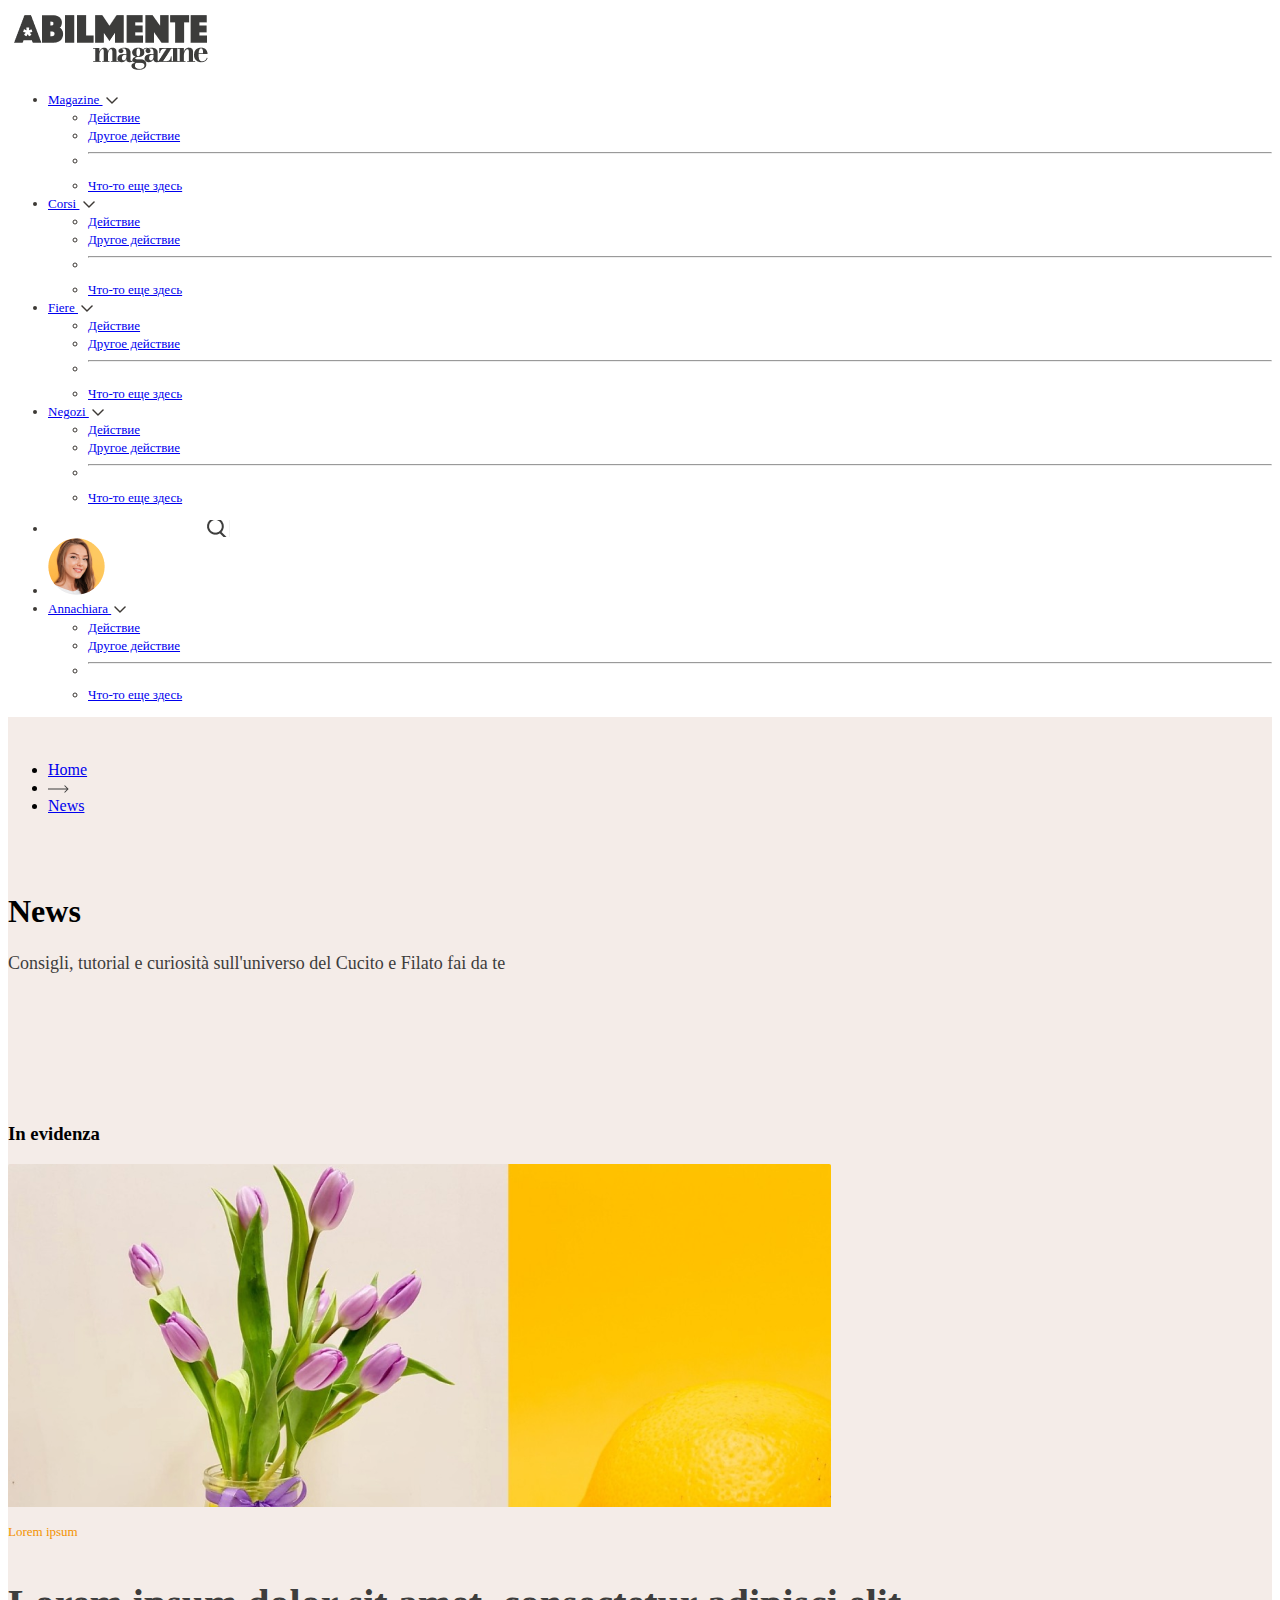
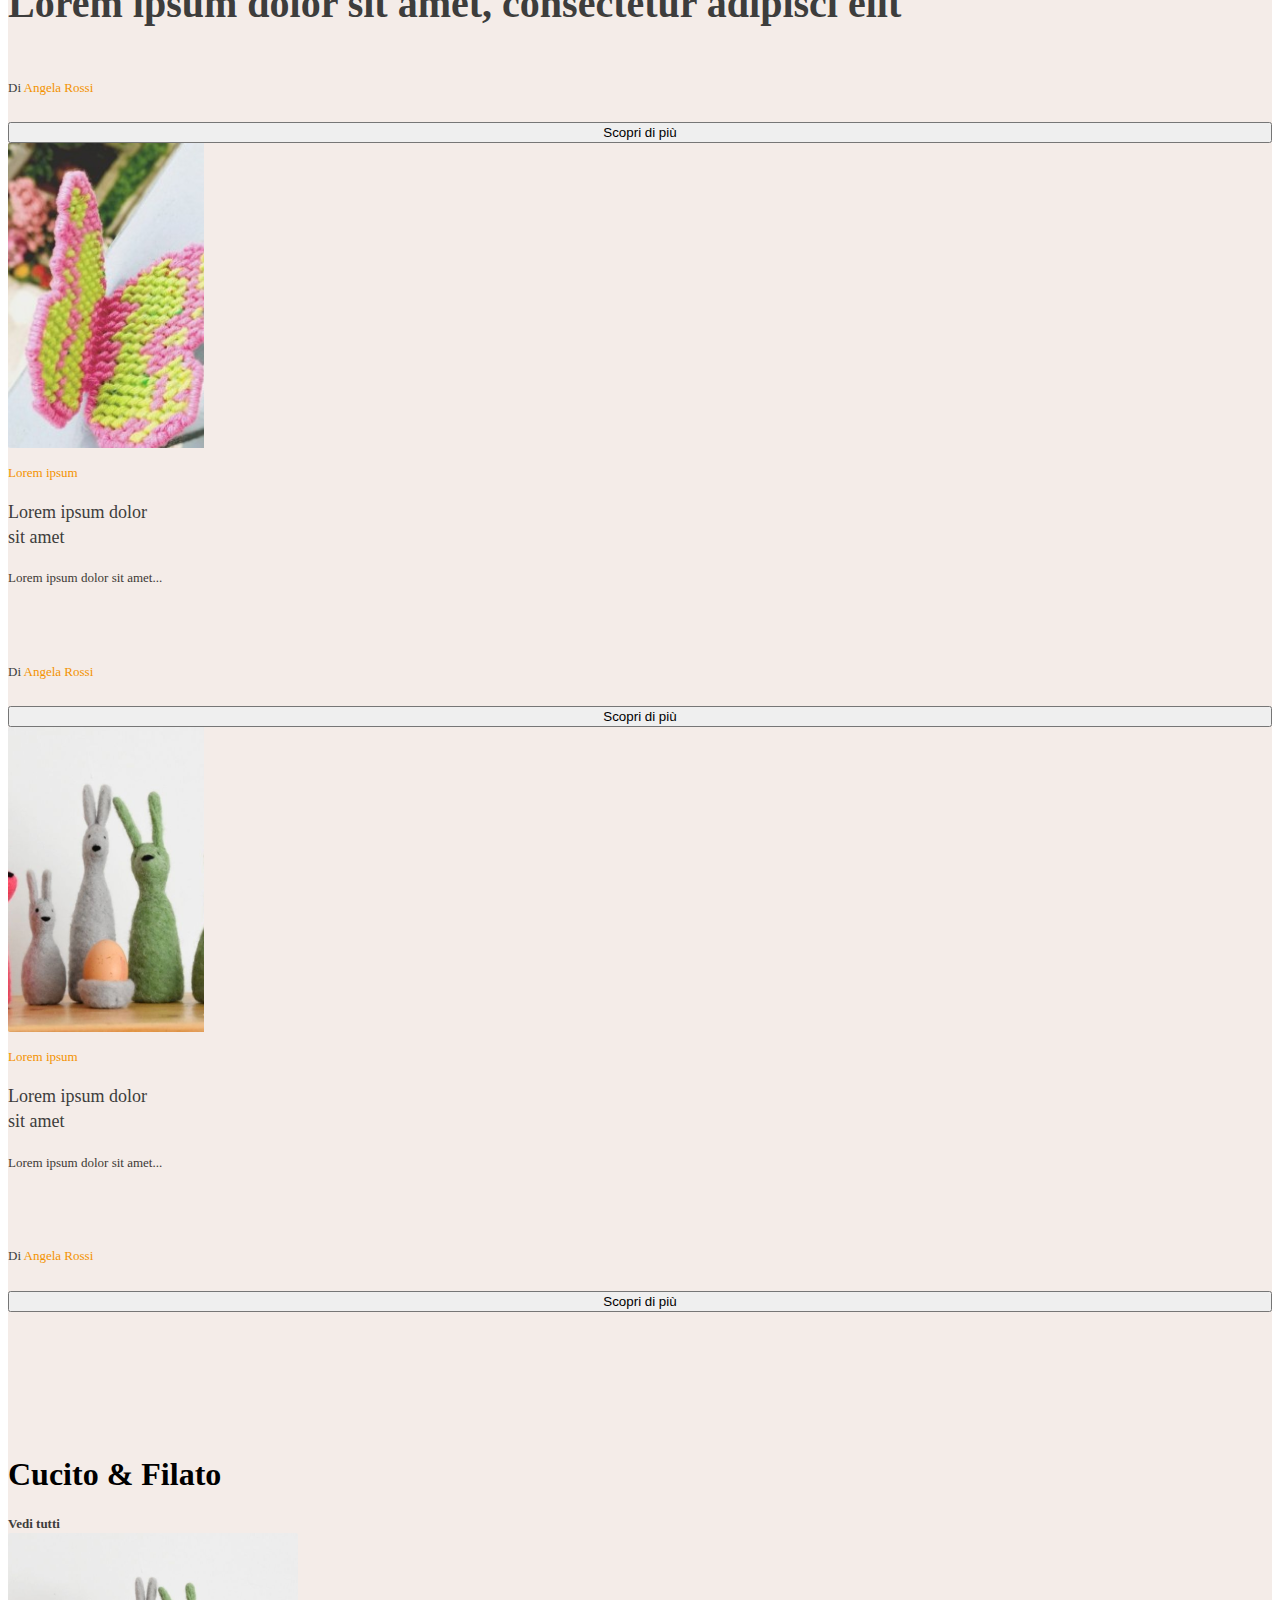
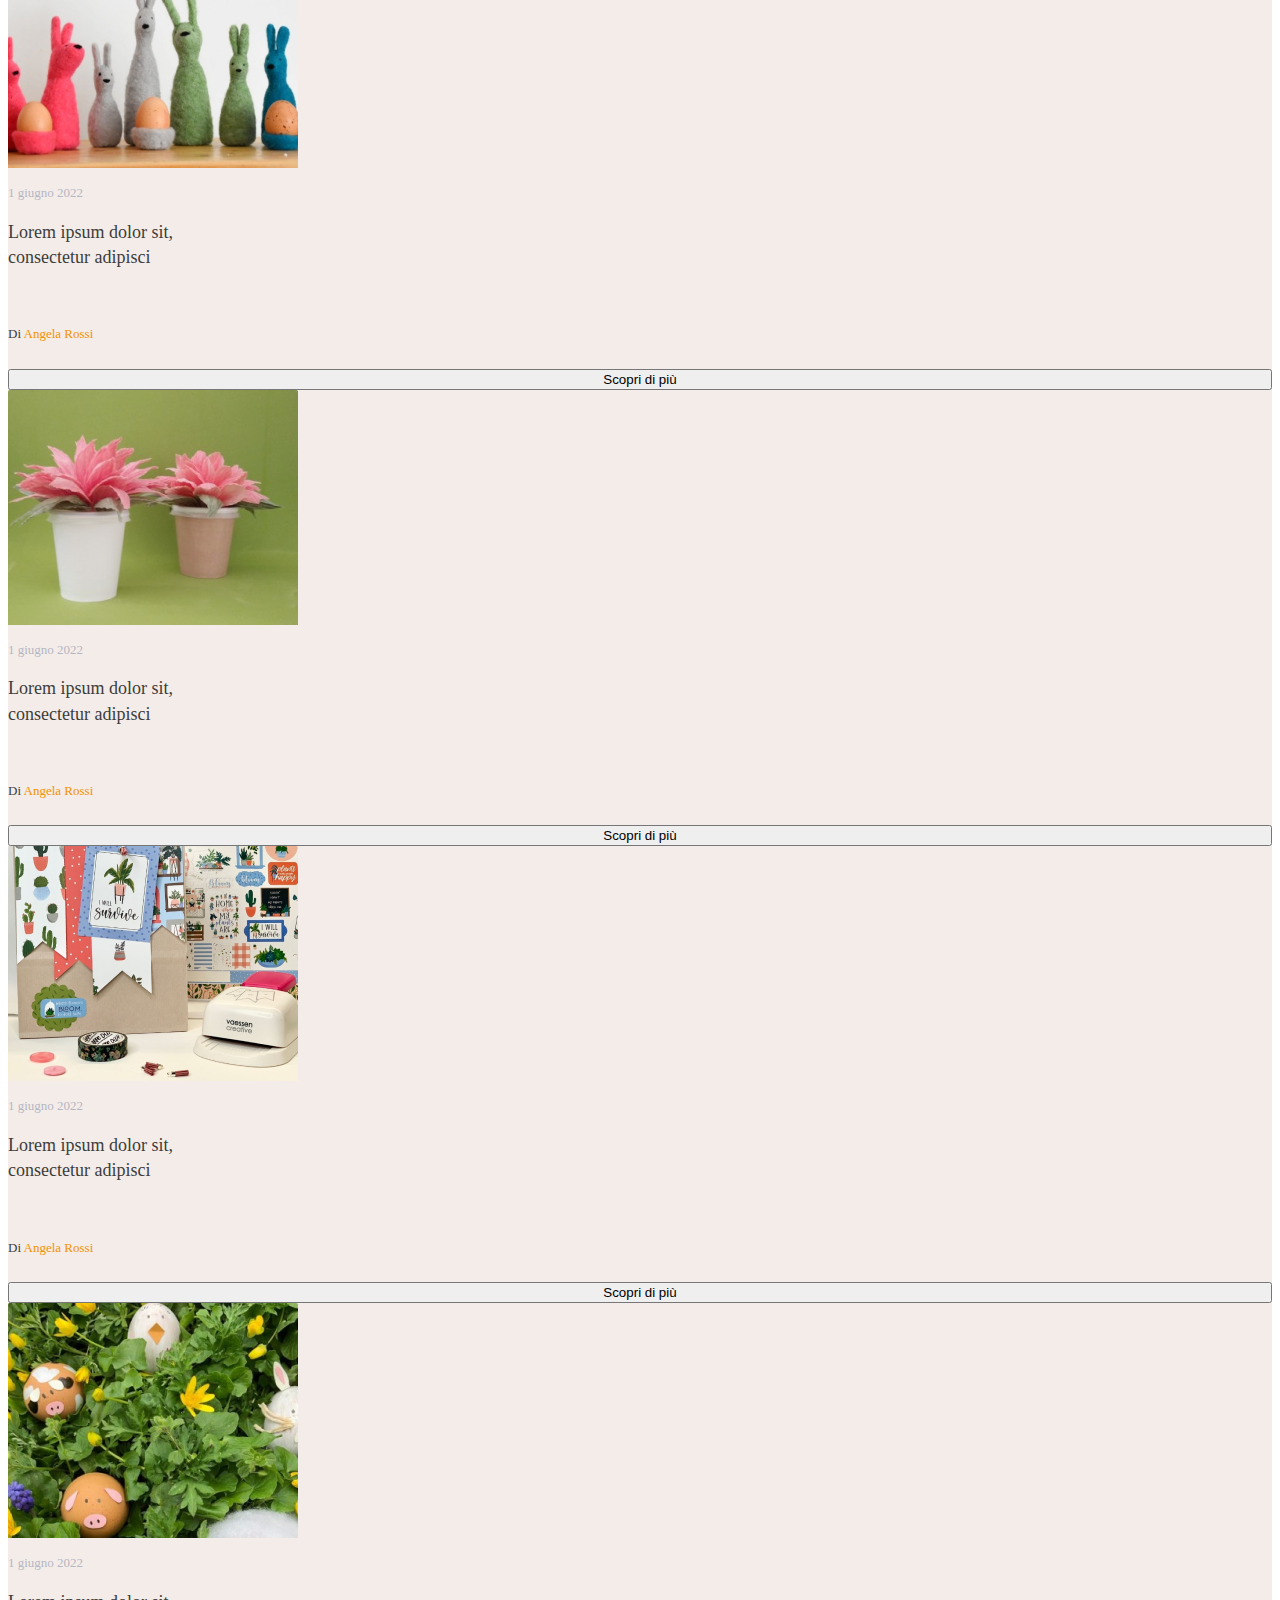
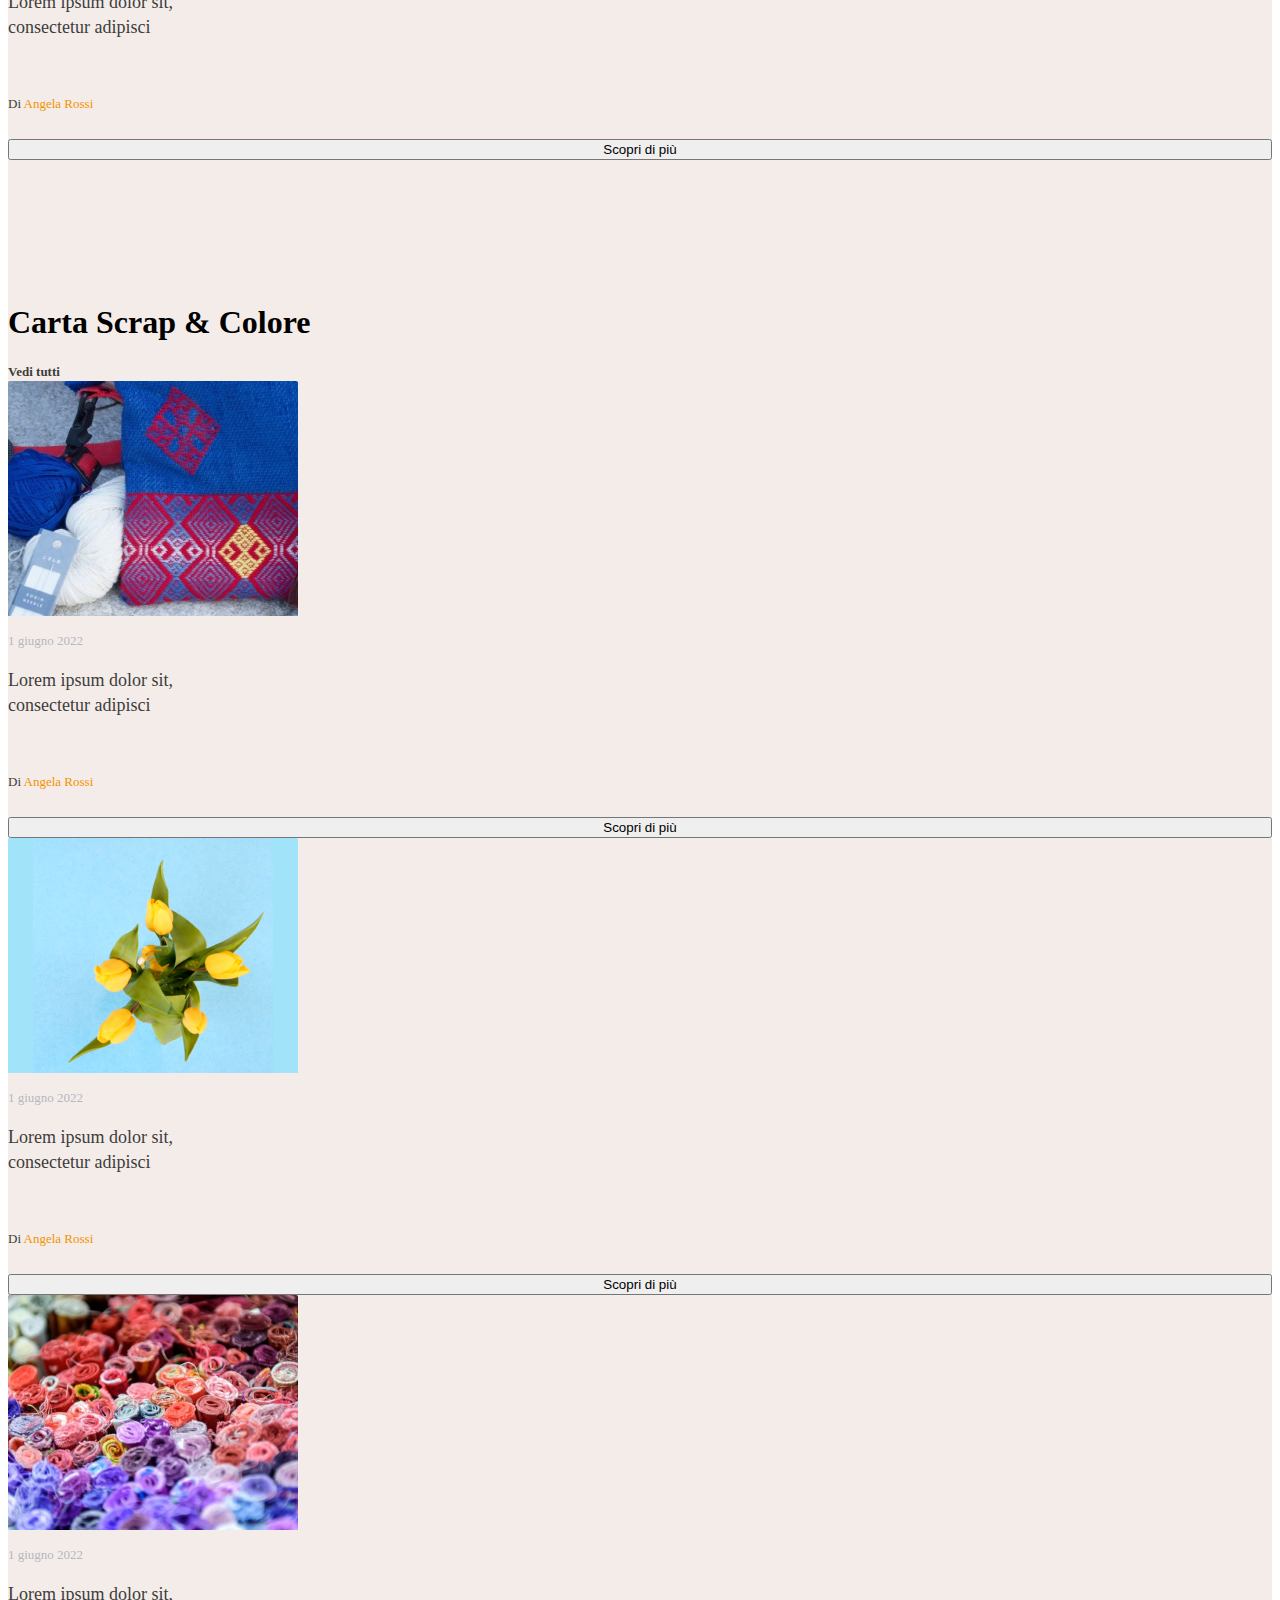
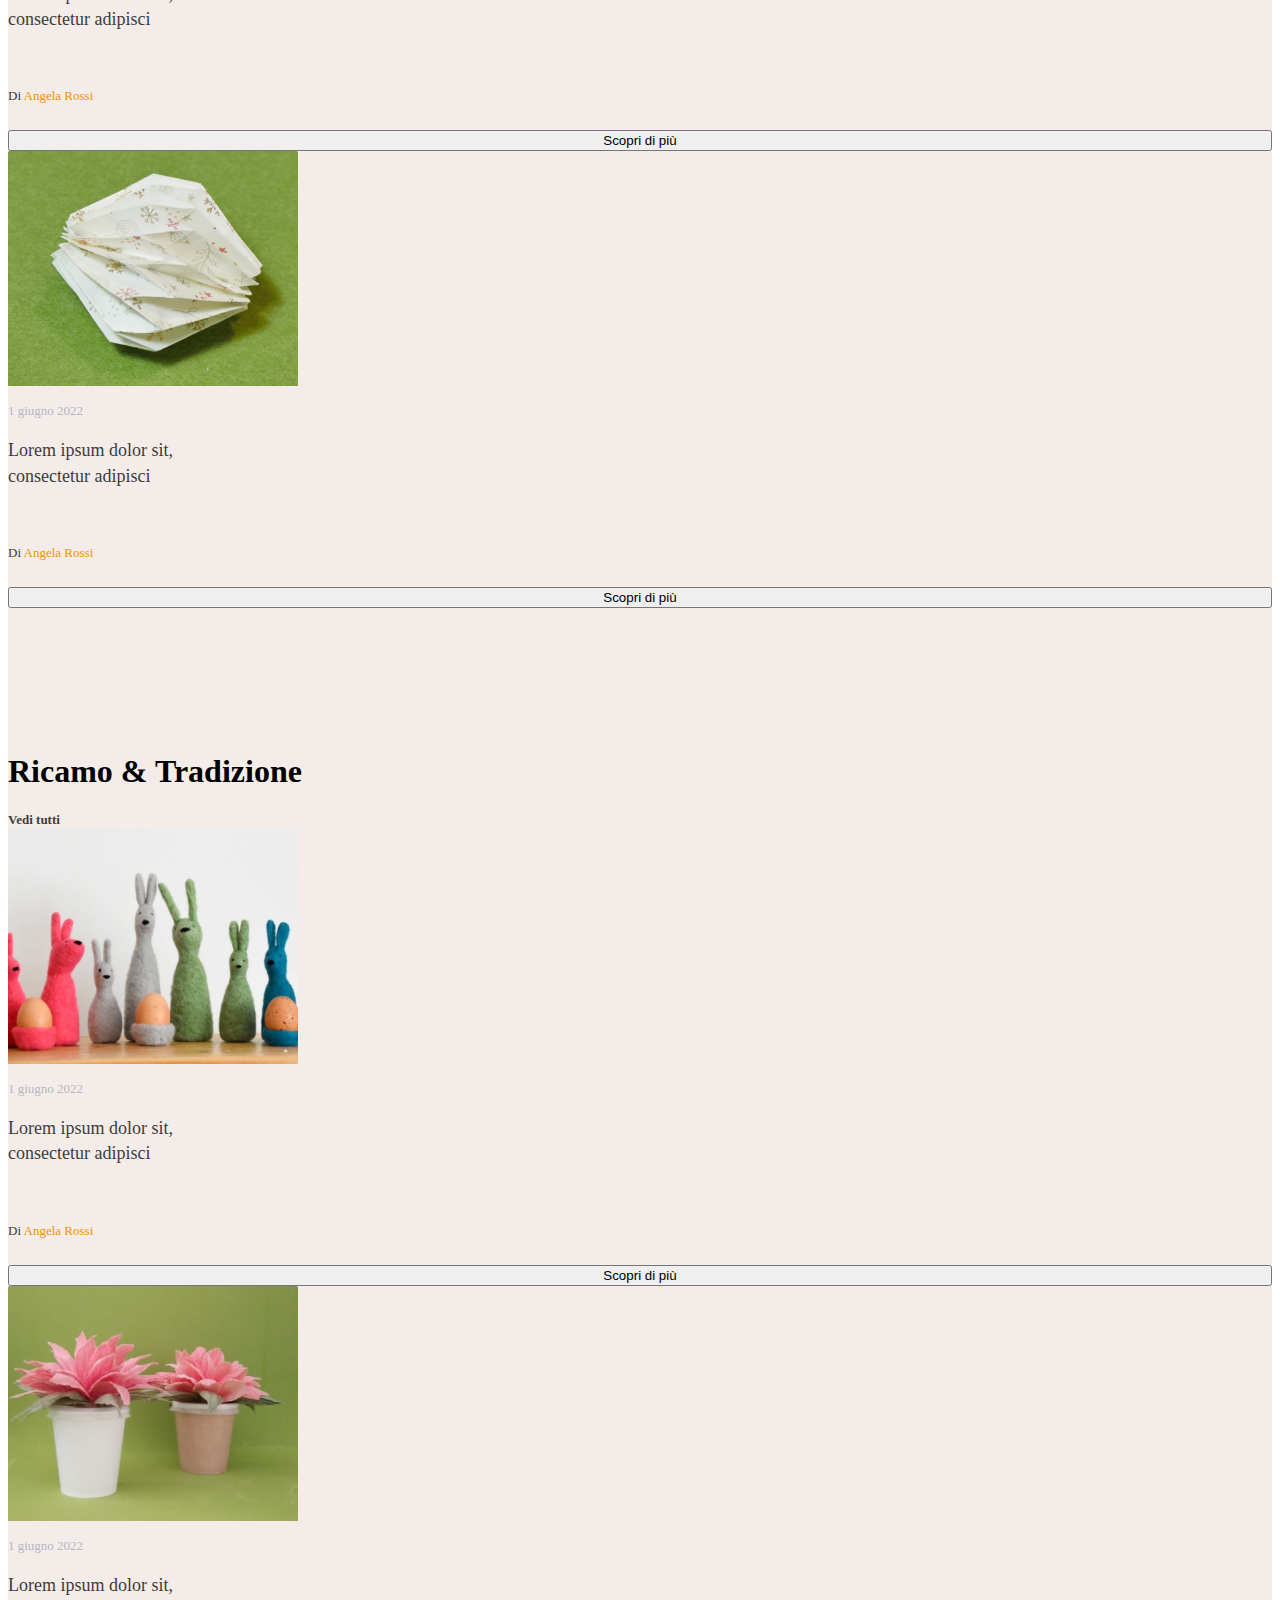
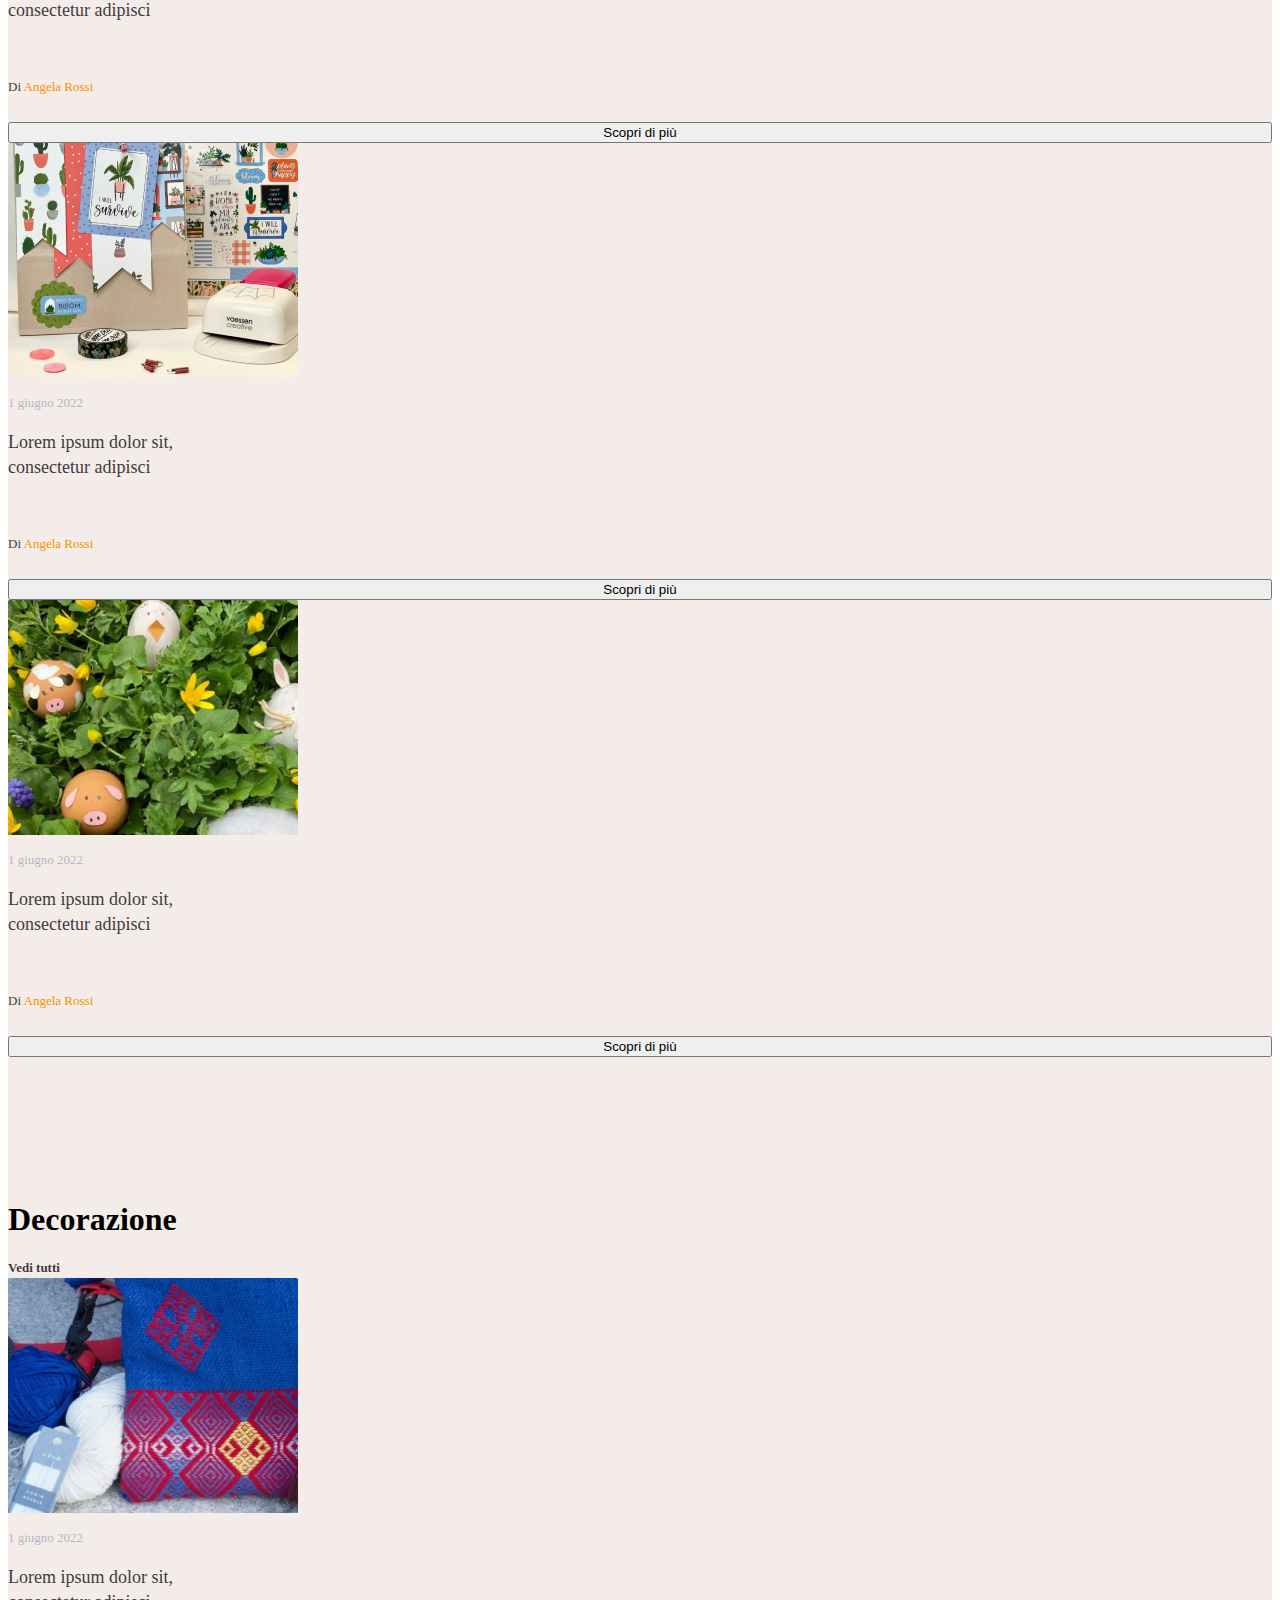
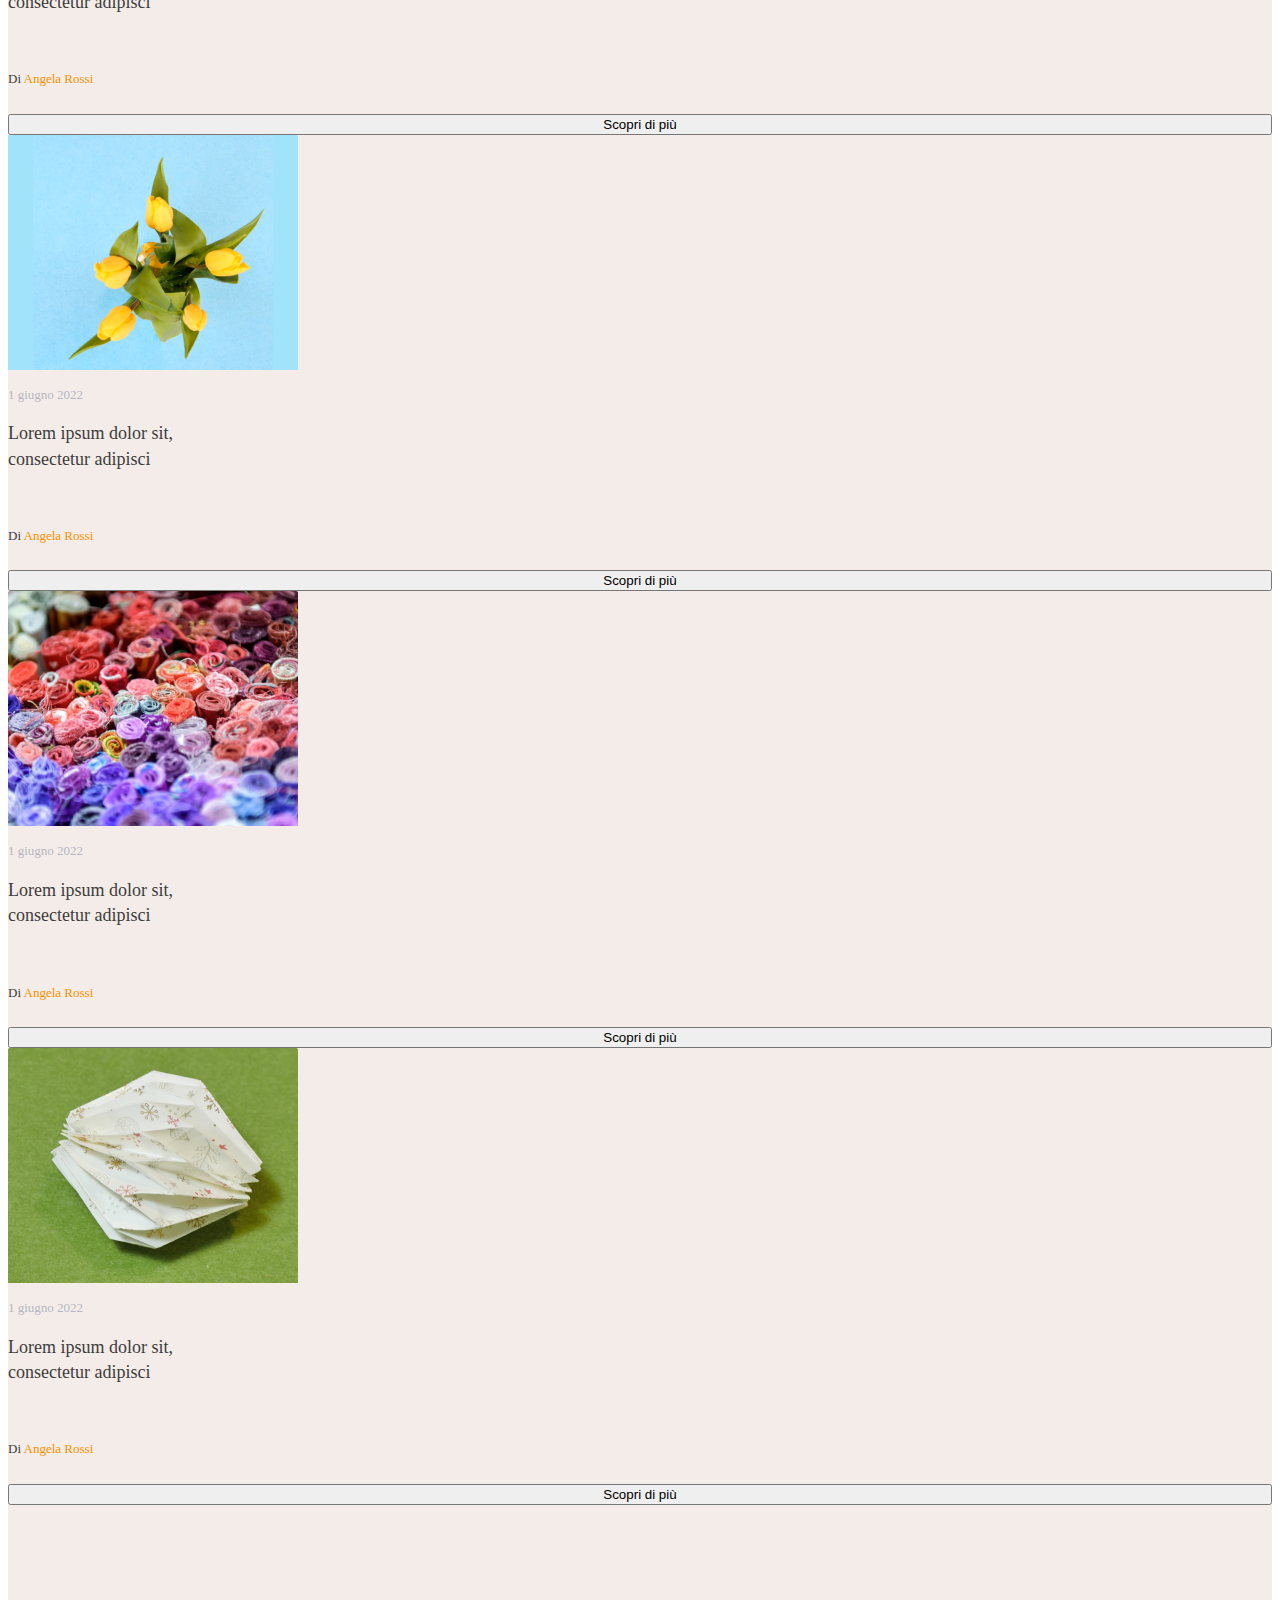
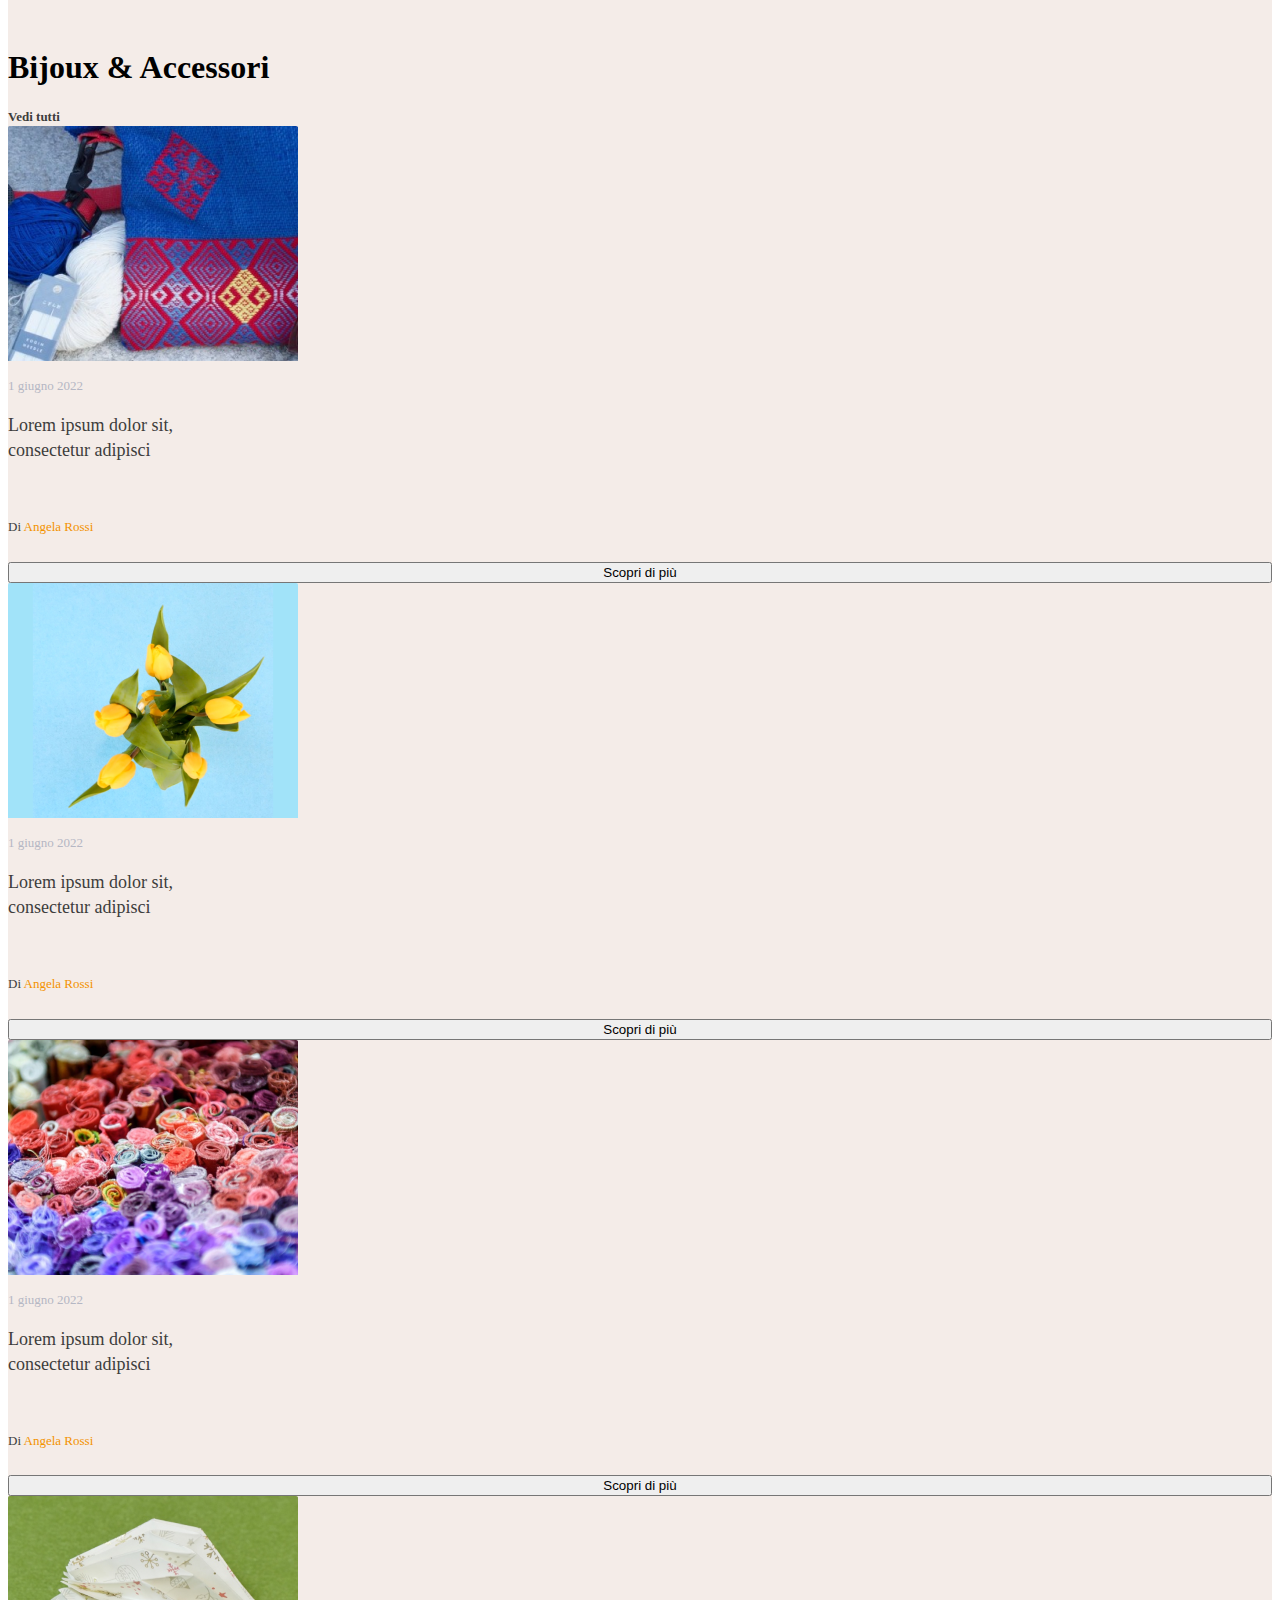
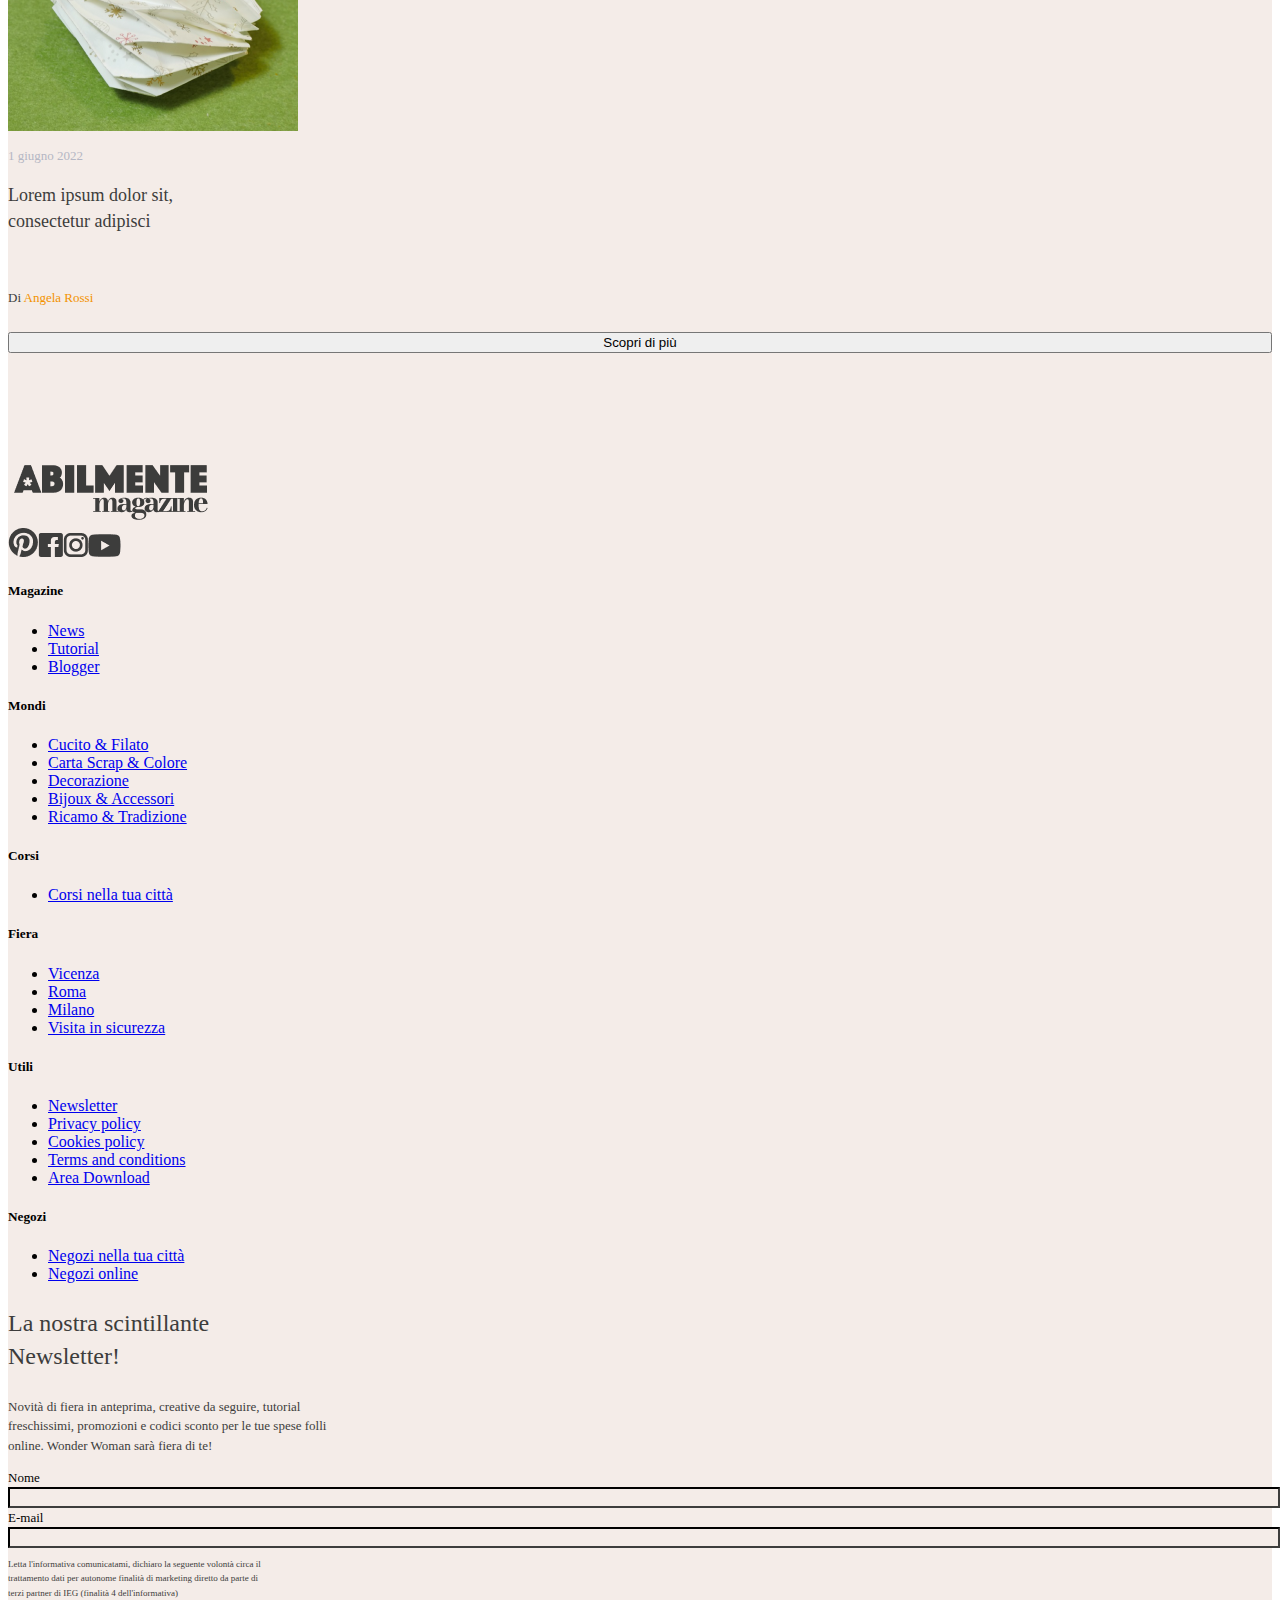
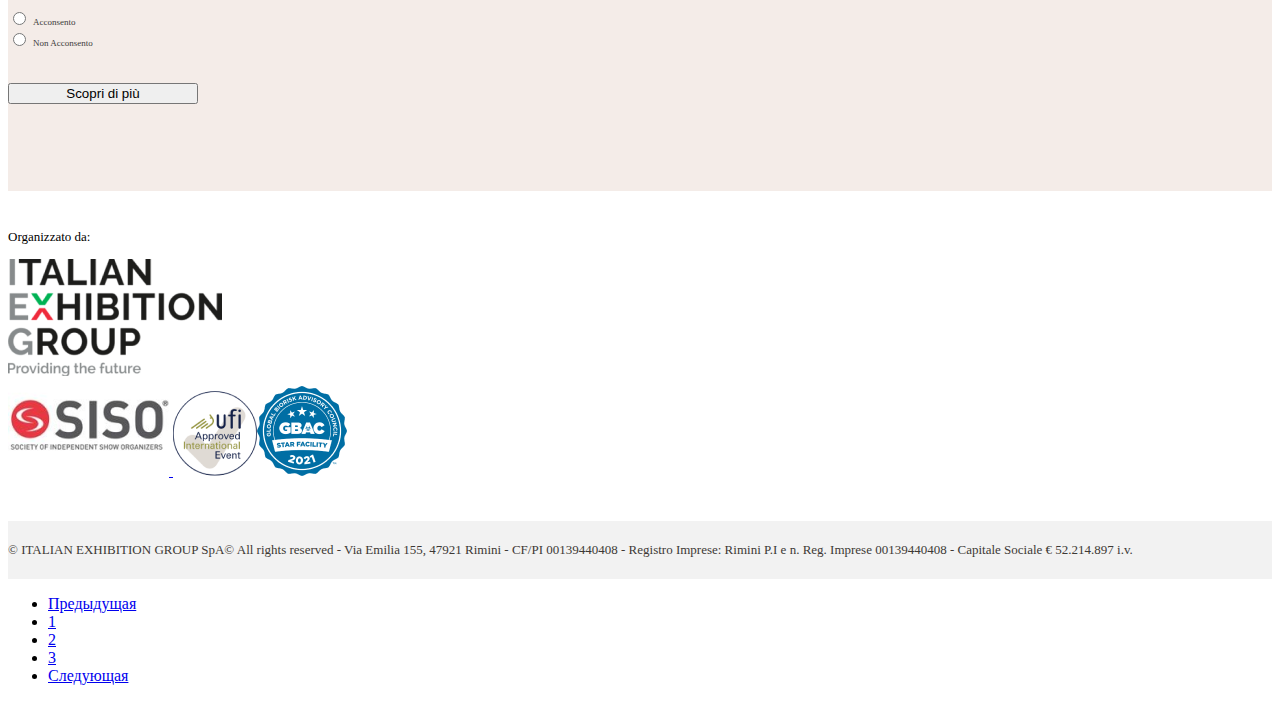
==== index1.html @ 1d67a4da "first commit" ====
<!DOCTYPE html>
<html lang="en">
  <head>
    <meta charset="UTF-8" />
    <meta http-equiv="X-UA-Compatible" content="IE=edge" />
    <meta name="viewport" content="width=device-width, initial-scale=1.0" />
    <title>abilmente-magazine</title>
    <link
      href="https://cdn.jsdelivr.net/npm/bootstrap@5.2.2/dist/css/bootstrap.min.css"
      rel="stylesheet"
      integrity="sha384-Zenh87qX5JnK2Jl0vWa8Ck2rdkQ2Bzep5IDxbcnCeuOxjzrPF/et3URy9Bv1WTRi"
      crossorigin="anonymous"
    />

    <link rel="stylesheet" href="./css/style.css" />
  </head>
  <body>
    <header>
      <section class="container-fluid">
        <div class="row align-items-center">
          <div class="col-md-4 text-center">
            <a class="navbar-brand" href="#">
              <img src="./img/abilmente-magazine 1.png" alt="" />
            </a>
          </div>
          <div class="col-md-4">
            <ul class="navbar-nav me-auto mb-2 mb-lg-0 menu_header">
              <li class="nav-item dropdown">
                <a
                  class="nav-link dropdown-toggle"
                  href="#"
                  id="navbarDropdown"
                  role="button"
                  data-bs-toggle="dropdown"
                  aria-expanded="false"
                >
                  Magazine
                </a>
                <ul class="dropdown-menu" aria-labelledby="navbarDropdown">
                  <li><a class="dropdown-item" href="#">Действие</a></li>
                  <li><a class="dropdown-item" href="#">Другое действие</a></li>
                  <li><hr class="dropdown-divider" /></li>
                  <li>
                    <a class="dropdown-item" href="#">Что-то еще здесь</a>
                  </li>
                </ul>
              </li>
              <li class="nav-item dropdown">
                <a
                  class="nav-link dropdown-toggle"
                  href="#"
                  id="navbarDropdown"
                  role="button"
                  data-bs-toggle="dropdown"
                  aria-expanded="false"
                >
                  Corsi
                </a>
                <ul class="dropdown-menu" aria-labelledby="navbarDropdown">
                  <li><a class="dropdown-item" href="#">Действие</a></li>
                  <li><a class="dropdown-item" href="#">Другое действие</a></li>
                  <li><hr class="dropdown-divider" /></li>
                  <li>
                    <a class="dropdown-item" href="#">Что-то еще здесь</a>
                  </li>
                </ul>
              </li>
              <li class="nav-item dropdown">
                <a
                  class="nav-link dropdown-toggle"
                  href="#"
                  id="navbarDropdown"
                  role="button"
                  data-bs-toggle="dropdown"
                  aria-expanded="false"
                >
                  Fiere
                </a>
                <ul class="dropdown-menu" aria-labelledby="navbarDropdown">
                  <li><a class="dropdown-item" href="#">Действие</a></li>
                  <li><a class="dropdown-item" href="#">Другое действие</a></li>
                  <li><hr class="dropdown-divider" /></li>
                  <li>
                    <a class="dropdown-item" href="#">Что-то еще здесь</a>
                  </li>
                </ul>
              </li>
              <li class="nav-item dropdown">
                <a
                  class="nav-link dropdown-toggle"
                  href="#"
                  id="navbarDropdown"
                  role="button"
                  data-bs-toggle="dropdown"
                  aria-expanded="false"
                >
                  Negozi
                </a>
                <ul class="dropdown-menu" aria-labelledby="navbarDropdown">
                  <li><a class="dropdown-item" href="#">Действие</a></li>
                  <li><a class="dropdown-item" href="#">Другое действие</a></li>
                  <li><hr class="dropdown-divider" /></li>
                  <li>
                    <a class="dropdown-item" href="#">Что-то еще здесь</a>
                  </li>
                </ul>
              </li>
            </ul>
          </div>
          <div class="col-md-4">
            <ul class="navbar-nav me-auto mb-2 mb-lg-0 menu_header">
              <li class="nav-item dropdown">
                <form class="col-12 col-lg-auto mb-3 mb-lg-0 me-lg-3">
                  <input
                    type="search"
                    class="form-control inputi"
                    aria-label="Search"
                  />
                </form>
              </li>

              <li class="nav-item dropdown">
                <a href="#">
                  <img
                    src="./img/close-up-portrait-pretty-smiling-girl_171337-11418 1.png"
                    alt=""
                  />
                </a>
              </li>
              <li class="nav-item dropdown">
                <a
                  class="nav-link dropdown-toggle"
                  href="#"
                  id="navbarDropdown"
                  role="button"
                  data-bs-toggle="dropdown"
                  aria-expanded="false"
                >
                  Annachiara
                </a>
                <ul class="dropdown-menu" aria-labelledby="navbarDropdown">
                  <li><a class="dropdown-item" href="#">Действие</a></li>
                  <li><a class="dropdown-item" href="#">Другое действие</a></li>
                  <li><hr class="dropdown-divider" /></li>
                  <li>
                    <a class="dropdown-item" href="#">Что-то еще здесь</a>
                  </li>
                </ul>
              </li>
            </ul>
          </div>
        </div>
      </section>
    </header>
    <!--------вторая колонка---------------------------------------------->
    <section style="background: #f4ece8; padding: 28px 0">
      <div class="container">
        <ul class="nav mb-4">
          <li class="nav-item">
            <a class="nav-link active text-dark" aria-current="page" href="#"
              >Home</a
            >
          </li>
          <li class="nav-item">
            <a class="nav-link" href="#">
              <img src="./img/Arrow 1.png" alt="" />
            </a>
          </li>
          <li class="nav-item">
            <a class="nav-link text-dark" href="#">News</a>
          </li>
        </ul>
        <div class="text-center bg-white" style="padding: 40px 0">
          <h1>News</h1>
          <p
            style="
              font-weight: 500;
              font-size: 18px;
              line-height: 140%;
              color: #3d3d3c;
            "
          >
            Consigli, tutorial e curiosità sull'universo del Cucito e Filato fai
            da te
          </p>
        </div>
      </div>
    </section>
    <!--------3 колонка---------------------------------------------->
    <section
      class="third-party"
      style="
        background-color: rgba(244, 236, 232, 1);
        padding-top: 42px;
        padding-bottom: 81px;
      "
    >
      <div class="container">
        <div>
          <h3>In evidenza</h3>
        </div>
        <div class="border border-dark border-opacity-25"></div>
        <div class="d-flex mt-4 text-center colombo-3">
          <div class="col-7.8 me-4 colombo-3-1">
            <div class="card p-1">
              <img
                src="./img/diy-woman2-2021-09-24-03-38-11-utc.png"
                class="card-img-top"
                alt="..."
              />
              <div class="card-body">
                <p
                  class="card-title"
                  style="
                    font-weight: 500;
                    font-size: 13px;
                    line-height: 130.4%;
                    color: #f39200;
                  "
                >
                  Lorem ipsum
                </p>
                <p
                  class="card-text"
                  style="
                    font-weight: 700;
                    font-size: 40px;
                    line-height: 114.3%;
                    color: #3d3d3c;
                  "
                >
                  Lorem ipsum dolor sit amet, consectetur adipisci elit
                </p>
                <p
                  class="card-text"
                  style="
                    margin-top: 51px;
                    margin-bottom: 25px;
                    font-weight: 400;
                    font-size: 13px;
                    line-height: 150%;
                    color: #3d3d3c;
                  "
                >
                  Di
                  <span style="color: rgba(243, 146, 0, 1)">Angela Rossi</span>
                </p>
                <a href="#"
                  ><button
                    style="width: 100%"
                    type="button"
                    class="btn btn-outline-dark"
                  >
                    Scopri di più
                  </button></a
                >
              </div>
            </div>
          </div>
          <div class="col-4 colombo-3-2">
            <div class="card mb-3 pt-1 pb-1">
              <div class="row g-0">
                <div class="col-md-6">
                  <img
                    src="./img/бабочка.png"
                    class="img-fluid rounded-start"
                    alt="..."
                  />
                </div>
                <div class="col-md-6">
                  <div class="card-body text-start">
                    <p
                      class="card-title"
                      style="
                        font-weight: 500;
                        font-size: 13px;
                        line-height: 130.4%;
                        color: #f39200;
                      "
                    >
                      Lorem ipsum
                    </p>
                    <p
                      class="card-text"
                      style="
                        font-weight: 500;
                        font-size: 18px;
                        line-height: 140%;
                        color: #3d3d3c;
                      "
                    >
                      Lorem ipsum dolor <br />
                      sit amet
                    </p>
                    <p
                      class="card-text"
                      style="
                        font-weight: 400;
                        font-size: 13px;
                        line-height: 150%;
                        color: #3d3935;
                      "
                    >
                      Lorem ipsum dolor sit amet...
                    </p>
                    <p
                      class="card-text"
                      style="
                        margin-top: 74px;
                        margin-bottom: 25px;
                        font-weight: 400;
                        font-size: 13px;
                        line-height: 150%;
                        color: #3d3d3c;
                      "
                    >
                      Di
                      <span style="color: rgba(243, 146, 0, 1)"
                        >Angela Rossi</span
                      >
                    </p>
                    <a href="#"
                      ><button
                        style="width: 100%"
                        type="button"
                        class="btn btn-outline-dark"
                      >
                        Scopri di più
                      </button></a
                    >
                  </div>
                </div>
              </div>
            </div>
            <div class="card mb-3 p-1">
              <div class="row g-0">
                <div class="col-md-6">
                  <img
                    src="./img/зайцы.png"
                    class="img-fluid rounded-start"
                    alt="..."
                  />
                </div>
                <div class="col-md-6">
                  <div class="card-body text-start">
                    <p
                      class="card-title"
                      style="
                        font-weight: 500;
                        font-size: 13px;
                        line-height: 130.4%;
                        color: #f39200;
                      "
                    >
                      Lorem ipsum
                    </p>
                    <p
                      class="card-text"
                      style="
                        font-weight: 500;
                        font-size: 18px;
                        line-height: 140%;
                        color: #3d3d3c;
                      "
                    >
                      Lorem ipsum dolor <br />
                      sit amet
                    </p>
                    <p
                      class="card-text"
                      style="
                        font-weight: 400;
                        font-size: 13px;
                        line-height: 150%;
                        color: #3d3935;
                      "
                    >
                      Lorem ipsum dolor sit amet...
                    </p>
                    <p
                      class="card-text"
                      style="
                        margin-top: 74px;
                        margin-bottom: 25px;
                        font-weight: 400;
                        font-size: 13px;
                        line-height: 150%;
                        color: #3d3d3c;
                      "
                    >
                      Di
                      <span style="color: rgba(243, 146, 0, 1)"
                        >Angela Rossi</span
                      >
                    </p>
                    <a href="#"
                      ><button
                        style="width: 100%"
                        type="button"
                        class="btn btn-outline-dark"
                      >
                        Scopri di più
                      </button></a
                    >
                  </div>
                </div>
              </div>
            </div>
          </div>
        </div>
      </div>
    </section>
    <!----------------------------4 колонка------------------------------------------------------------------------------->
    <section
      class="third-party"
      style="
        background-color: rgba(244, 236, 232, 1);
        padding-top: 42px;
        padding-bottom: 81px;
      "
    >
      <div class="container">
        <div class="d-flex justify-content-between align-items-center">
          <h1>Cucito & Filato</h1>
          <div
            style="
              font-weight: 700;
              font-size: 13px;
              line-height: 140%;
              color: #3d3d3c;
            "
          >
            Vedi tutti
          </div>
        </div>
        <div class="border border-dark border-opacity-25"></div>

        <div class="d-flex mt-4 text-center colombo-3">
          <div class="col-2.9 me-5 colombo-3-1">
            <div class="card p-1">
              <img src="./img/зайцымного.png" class="card-img-top" alt="..." />
              <div class="card-body text-start">
                <p
                  class="card-title"
                  style="
                    font-weight: 500;
                    font-size: 13px;
                    line-height: 130.4%;
                    color: #b5b7c4;
                  "
                >
                  1 giugno 2022
                </p>
                <p
                  class="card-text fw-bold"
                  style="
                    ont-weight: 500;
                    font-size: 18px;
                    line-height: 140%;
                    color: #3d3d3c;
                  "
                >
                  Lorem ipsum dolor sit, <br />
                  consectetur adipisci
                </p>

                <p
                  class="card-text"
                  style="
                    margin-top: 54px;
                    margin-bottom: 25px;
                    font-weight: 400;
                    font-size: 13px;
                    line-height: 150%;
                    color: #3d3d3c;
                  "
                >
                  Di
                  <span style="color: rgba(243, 146, 0, 1)">Angela Rossi</span>
                </p>
                <a href="#"
                  ><button
                    style="width: 100%"
                    type="button"
                    class="btn btn-outline-dark"
                  >
                    Scopri di più
                  </button></a
                >
              </div>
            </div>
          </div>
          <div class="col-2.9 me-5 colombo-3-1">
            <div class="card p-1">
              <img src="./img/цвятки.png" class="card-img-top" alt="..." />
              <div class="card-body text-start">
                <p
                  class="card-title"
                  style="
                    font-weight: 500;
                    font-size: 13px;
                    line-height: 130.4%;
                    color: #b5b7c4;
                  "
                >
                  1 giugno 2022
                </p>
                <p
                  class="card-text fw-bold"
                  style="
                    ont-weight: 500;
                    font-size: 18px;
                    line-height: 140%;
                    color: #3d3d3c;
                  "
                >
                  Lorem ipsum dolor sit, <br />
                  consectetur adipisci
                </p>

                <p
                  class="card-text"
                  style="
                    margin-top: 54px;
                    margin-bottom: 25px;
                    font-weight: 400;
                    font-size: 13px;
                    line-height: 150%;
                    color: #3d3d3c;
                  "
                >
                  Di
                  <span style="color: rgba(243, 146, 0, 1)">Angela Rossi</span>
                </p>
                <a href="#"
                  ><button
                    style="width: 100%"
                    type="button"
                    class="btn btn-outline-dark"
                  >
                    Scopri di più
                  </button></a
                >
              </div>
            </div>
          </div>
          <div class="col-2.9 me-5 colombo-3-1">
            <div class="card p-1">
              <img src="./img/офися.png" class="card-img-top" alt="..." />
              <div class="card-body text-start">
                <p
                  class="card-title"
                  style="
                    font-weight: 500;
                    font-size: 13px;
                    line-height: 130.4%;
                    color: #b5b7c4;
                  "
                >
                  1 giugno 2022
                </p>
                <p
                  class="card-text fw-bold"
                  style="
                    ont-weight: 500;
                    font-size: 18px;
                    line-height: 140%;
                    color: #3d3d3c;
                  "
                >
                  Lorem ipsum dolor sit, <br />
                  consectetur adipisci
                </p>

                <p
                  class="card-text"
                  style="
                    margin-top: 54px;
                    margin-bottom: 25px;
                    font-weight: 400;
                    font-size: 13px;
                    line-height: 150%;
                    color: #3d3d3c;
                  "
                >
                  Di
                  <span style="color: rgba(243, 146, 0, 1)">Angela Rossi</span>
                </p>
                <a href="#"
                  ><button
                    style="width: 100%"
                    type="button"
                    class="btn btn-outline-dark"
                  >
                    Scopri di più
                  </button></a
                >
              </div>
            </div>
          </div>
          <div class="col-2.9 colombo-3-1">
            <div class="card p-1">
              <img src="./img/свины.png" class="card-img-top" alt="..." />
              <div class="card-body text-start">
                <p
                  class="card-title"
                  style="
                    font-weight: 500;
                    font-size: 13px;
                    line-height: 130.4%;
                    color: #b5b7c4;
                  "
                >
                  1 giugno 2022
                </p>
                <p
                  class="card-text fw-bold"
                  style="
                    ont-weight: 500;
                    font-size: 18px;
                    line-height: 140%;
                    color: #3d3d3c;
                  "
                >
                  Lorem ipsum dolor sit, <br />
                  consectetur adipisci
                </p>

                <p
                  class="card-text"
                  style="
                    margin-top: 54px;
                    margin-bottom: 25px;
                    font-weight: 400;
                    font-size: 13px;
                    line-height: 150%;
                    color: #3d3d3c;
                  "
                >
                  Di
                  <span style="color: rgba(243, 146, 0, 1)">Angela Rossi</span>
                </p>
                <a href="#"
                  ><button
                    style="width: 100%"
                    type="button"
                    class="btn btn-outline-dark"
                  >
                    Scopri di più
                  </button></a
                >
              </div>
            </div>
          </div>
        </div>
      </div>
    </section>
    <!-------------------------5 колонка---------------------------------------------------------------------->
    <section
      class="third-party"
      style="
        background-color: rgba(244, 236, 232, 1);
        padding-top: 42px;
        padding-bottom: 81px;
      "
    >
      <div class="container">
        <div class="d-flex justify-content-between align-items-center">
          <h1>Carta Scrap & Colore</h1>
          <div
            style="
              font-weight: 700;
              font-size: 13px;
              line-height: 140%;
              color: #3d3d3c;
            "
          >
            Vedi tutti
          </div>
        </div>
        <div class="border border-dark border-opacity-25"></div>

        <div class="d-flex mt-4 text-center colombo-3">
          <div class="col-2.9 me-5 colombo-3-1">
            <div class="card p-1">
              <img src="./img/ковры.png" class="card-img-top" alt="..." />
              <div class="card-body text-start">
                <p
                  class="card-title"
                  style="
                    font-weight: 500;
                    font-size: 13px;
                    line-height: 130.4%;
                    color: #b5b7c4;
                  "
                >
                  1 giugno 2022
                </p>
                <p
                  class="card-text fw-bold"
                  style="
                    ont-weight: 500;
                    font-size: 18px;
                    line-height: 140%;
                    color: #3d3d3c;
                  "
                >
                  Lorem ipsum dolor sit, <br />
                  consectetur adipisci
                </p>

                <p
                  class="card-text"
                  style="
                    margin-top: 54px;
                    margin-bottom: 25px;
                    font-weight: 400;
                    font-size: 13px;
                    line-height: 150%;
                    color: #3d3d3c;
                  "
                >
                  Di
                  <span style="color: rgba(243, 146, 0, 1)">Angela Rossi</span>
                </p>
                <a href="#"
                  ><button
                    style="width: 100%"
                    type="button"
                    class="btn btn-outline-dark"
                  >
                    Scopri di più
                  </button></a
                >
              </div>
            </div>
          </div>
          <div class="col-2.9 me-5 colombo-3-1">
            <div class="card p-1">
              <img src="./img/тюльпаны.png" class="card-img-top" alt="..." />
              <div class="card-body text-start">
                <p
                  class="card-title"
                  style="
                    font-weight: 500;
                    font-size: 13px;
                    line-height: 130.4%;
                    color: #b5b7c4;
                  "
                >
                  1 giugno 2022
                </p>
                <p
                  class="card-text fw-bold"
                  style="
                    ont-weight: 500;
                    font-size: 18px;
                    line-height: 140%;
                    color: #3d3d3c;
                  "
                >
                  Lorem ipsum dolor sit, <br />
                  consectetur adipisci
                </p>

                <p
                  class="card-text"
                  style="
                    margin-top: 54px;
                    margin-bottom: 25px;
                    font-weight: 400;
                    font-size: 13px;
                    line-height: 150%;
                    color: #3d3d3c;
                  "
                >
                  Di
                  <span style="color: rgba(243, 146, 0, 1)">Angela Rossi</span>
                </p>
                <a href="#"
                  ><button
                    style="width: 100%"
                    type="button"
                    class="btn btn-outline-dark"
                  >
                    Scopri di più
                  </button></a
                >
              </div>
            </div>
          </div>
          <div class="col-2.9 me-5 colombo-3-1">
            <div class="card p-1">
              <img
                src="./img/полецвяткове.png"
                class="card-img-top"
                alt="..."
              />
              <div class="card-body text-start">
                <p
                  class="card-title"
                  style="
                    font-weight: 500;
                    font-size: 13px;
                    line-height: 130.4%;
                    color: #b5b7c4;
                  "
                >
                  1 giugno 2022
                </p>
                <p
                  class="card-text fw-bold"
                  style="
                    ont-weight: 500;
                    font-size: 18px;
                    line-height: 140%;
                    color: #3d3d3c;
                  "
                >
                  Lorem ipsum dolor sit, <br />
                  consectetur adipisci
                </p>

                <p
                  class="card-text"
                  style="
                    margin-top: 54px;
                    margin-bottom: 25px;
                    font-weight: 400;
                    font-size: 13px;
                    line-height: 150%;
                    color: #3d3d3c;
                  "
                >
                  Di
                  <span style="color: rgba(243, 146, 0, 1)">Angela Rossi</span>
                </p>
                <a href="#"
                  ><button
                    style="width: 100%"
                    type="button"
                    class="btn btn-outline-dark"
                  >
                    Scopri di più
                  </button></a
                >
              </div>
            </div>
          </div>
          <div class="col-2.9 colombo-3-1">
            <div class="card p-1">
              <img src="./img/оригами.png" class="card-img-top" alt="..." />
              <div class="card-body text-start">
                <p
                  class="card-title"
                  style="
                    font-weight: 500;
                    font-size: 13px;
                    line-height: 130.4%;
                    color: #b5b7c4;
                  "
                >
                  1 giugno 2022
                </p>
                <p
                  class="card-text fw-bold"
                  style="
                    ont-weight: 500;
                    font-size: 18px;
                    line-height: 140%;
                    color: #3d3d3c;
                  "
                >
                  Lorem ipsum dolor sit, <br />
                  consectetur adipisci
                </p>

                <p
                  class="card-text"
                  style="
                    margin-top: 54px;
                    margin-bottom: 25px;
                    font-weight: 400;
                    font-size: 13px;
                    line-height: 150%;
                    color: #3d3d3c;
                  "
                >
                  Di
                  <span style="color: rgba(243, 146, 0, 1)">Angela Rossi</span>
                </p>
                <a href="#"
                  ><button
                    style="width: 100%"
                    type="button"
                    class="btn btn-outline-dark"
                  >
                    Scopri di più
                  </button></a
                >
              </div>
            </div>
          </div>
        </div>
      </div>
    </section>
    <!----------------------------6 колонка------------------------------------------------------------------------------->
    <section
      class="third-party"
      style="
        background-color: rgba(244, 236, 232, 1);
        padding-top: 42px;
        padding-bottom: 81px;
      "
    >
      <div class="container">
        <div class="d-flex justify-content-between align-items-center">
          <h1>Ricamo & Tradizione</h1>
          <div
            style="
              font-weight: 700;
              font-size: 13px;
              line-height: 140%;
              color: #3d3d3c;
            "
          >
            Vedi tutti
          </div>
        </div>
        <div class="border border-dark border-opacity-25"></div>

        <div class="d-flex mt-4 text-center colombo-3">
          <div class="col-2.9 me-5 colombo-3-1">
            <div class="card p-1">
              <img src="./img/зайцымного.png" class="card-img-top" alt="..." />
              <div class="card-body text-start">
                <p
                  class="card-title"
                  style="
                    font-weight: 500;
                    font-size: 13px;
                    line-height: 130.4%;
                    color: #b5b7c4;
                  "
                >
                  1 giugno 2022
                </p>
                <p
                  class="card-text fw-bold"
                  style="
                    ont-weight: 500;
                    font-size: 18px;
                    line-height: 140%;
                    color: #3d3d3c;
                  "
                >
                  Lorem ipsum dolor sit, <br />
                  consectetur adipisci
                </p>

                <p
                  class="card-text"
                  style="
                    margin-top: 54px;
                    margin-bottom: 25px;
                    font-weight: 400;
                    font-size: 13px;
                    line-height: 150%;
                    color: #3d3d3c;
                  "
                >
                  Di
                  <span style="color: rgba(243, 146, 0, 1)">Angela Rossi</span>
                </p>
                <a href="#"
                  ><button
                    style="width: 100%"
                    type="button"
                    class="btn btn-outline-dark"
                  >
                    Scopri di più
                  </button></a
                >
              </div>
            </div>
          </div>
          <div class="col-2.9 me-5 colombo-3-1">
            <div class="card p-1">
              <img src="./img/цвятки.png" class="card-img-top" alt="..." />
              <div class="card-body text-start">
                <p
                  class="card-title"
                  style="
                    font-weight: 500;
                    font-size: 13px;
                    line-height: 130.4%;
                    color: #b5b7c4;
                  "
                >
                  1 giugno 2022
                </p>
                <p
                  class="card-text fw-bold"
                  style="
                    ont-weight: 500;
                    font-size: 18px;
                    line-height: 140%;
                    color: #3d3d3c;
                  "
                >
                  Lorem ipsum dolor sit, <br />
                  consectetur adipisci
                </p>

                <p
                  class="card-text"
                  style="
                    margin-top: 54px;
                    margin-bottom: 25px;
                    font-weight: 400;
                    font-size: 13px;
                    line-height: 150%;
                    color: #3d3d3c;
                  "
                >
                  Di
                  <span style="color: rgba(243, 146, 0, 1)">Angela Rossi</span>
                </p>
                <a href="#"
                  ><button
                    style="width: 100%"
                    type="button"
                    class="btn btn-outline-dark"
                  >
                    Scopri di più
                  </button></a
                >
              </div>
            </div>
          </div>
          <div class="col-2.9 me-5 colombo-3-1">
            <div class="card p-1">
              <img src="./img/офися.png" class="card-img-top" alt="..." />
              <div class="card-body text-start">
                <p
                  class="card-title"
                  style="
                    font-weight: 500;
                    font-size: 13px;
                    line-height: 130.4%;
                    color: #b5b7c4;
                  "
                >
                  1 giugno 2022
                </p>
                <p
                  class="card-text fw-bold"
                  style="
                    ont-weight: 500;
                    font-size: 18px;
                    line-height: 140%;
                    color: #3d3d3c;
                  "
                >
                  Lorem ipsum dolor sit, <br />
                  consectetur adipisci
                </p>

                <p
                  class="card-text"
                  style="
                    margin-top: 54px;
                    margin-bottom: 25px;
                    font-weight: 400;
                    font-size: 13px;
                    line-height: 150%;
                    color: #3d3d3c;
                  "
                >
                  Di
                  <span style="color: rgba(243, 146, 0, 1)">Angela Rossi</span>
                </p>
                <a href="#"
                  ><button
                    style="width: 100%"
                    type="button"
                    class="btn btn-outline-dark"
                  >
                    Scopri di più
                  </button></a
                >
              </div>
            </div>
          </div>
          <div class="col-2.9 colombo-3-1">
            <div class="card p-1">
              <img src="./img/свины.png" class="card-img-top" alt="..." />
              <div class="card-body text-start">
                <p
                  class="card-title"
                  style="
                    font-weight: 500;
                    font-size: 13px;
                    line-height: 130.4%;
                    color: #b5b7c4;
                  "
                >
                  1 giugno 2022
                </p>
                <p
                  class="card-text fw-bold"
                  style="
                    ont-weight: 500;
                    font-size: 18px;
                    line-height: 140%;
                    color: #3d3d3c;
                  "
                >
                  Lorem ipsum dolor sit, <br />
                  consectetur adipisci
                </p>

                <p
                  class="card-text"
                  style="
                    margin-top: 54px;
                    margin-bottom: 25px;
                    font-weight: 400;
                    font-size: 13px;
                    line-height: 150%;
                    color: #3d3d3c;
                  "
                >
                  Di
                  <span style="color: rgba(243, 146, 0, 1)">Angela Rossi</span>
                </p>
                <a href="#"
                  ><button
                    style="width: 100%"
                    type="button"
                    class="btn btn-outline-dark"
                  >
                    Scopri di più
                  </button></a
                >
              </div>
            </div>
          </div>
        </div>
      </div>
    </section>
    <!-------------------------7 колонка---------------------------------------------------------------------->
    <section
      class="third-party"
      style="
        background-color: rgba(244, 236, 232, 1);
        padding-top: 42px;
        padding-bottom: 81px;
      "
    >
      <div class="container">
        <div class="d-flex justify-content-between align-items-center">
          <h1>Decorazione</h1>
          <div
            style="
              font-weight: 700;
              font-size: 13px;
              line-height: 140%;
              color: #3d3d3c;
            "
          >
            Vedi tutti
          </div>
        </div>
        <div class="border border-dark border-opacity-25"></div>

        <div class="d-flex mt-4 text-center colombo-3">
          <div class="col-2.9 me-5 colombo-3-1">
            <div class="card p-1">
              <img src="./img/ковры.png" class="card-img-top" alt="..." />
              <div class="card-body text-start">
                <p
                  class="card-title"
                  style="
                    font-weight: 500;
                    font-size: 13px;
                    line-height: 130.4%;
                    color: #b5b7c4;
                  "
                >
                  1 giugno 2022
                </p>
                <p
                  class="card-text fw-bold"
                  style="
                    ont-weight: 500;
                    font-size: 18px;
                    line-height: 140%;
                    color: #3d3d3c;
                  "
                >
                  Lorem ipsum dolor sit, <br />
                  consectetur adipisci
                </p>

                <p
                  class="card-text"
                  style="
                    margin-top: 54px;
                    margin-bottom: 25px;
                    font-weight: 400;
                    font-size: 13px;
                    line-height: 150%;
                    color: #3d3d3c;
                  "
                >
                  Di
                  <span style="color: rgba(243, 146, 0, 1)">Angela Rossi</span>
                </p>
                <a href="#"
                  ><button
                    style="width: 100%"
                    type="button"
                    class="btn btn-outline-dark"
                  >
                    Scopri di più
                  </button></a
                >
              </div>
            </div>
          </div>
          <div class="col-2.9 me-5 colombo-3-1">
            <div class="card p-1">
              <img src="./img/тюльпаны.png" class="card-img-top" alt="..." />
              <div class="card-body text-start">
                <p
                  class="card-title"
                  style="
                    font-weight: 500;
                    font-size: 13px;
                    line-height: 130.4%;
                    color: #b5b7c4;
                  "
                >
                  1 giugno 2022
                </p>
                <p
                  class="card-text fw-bold"
                  style="
                    ont-weight: 500;
                    font-size: 18px;
                    line-height: 140%;
                    color: #3d3d3c;
                  "
                >
                  Lorem ipsum dolor sit, <br />
                  consectetur adipisci
                </p>

                <p
                  class="card-text"
                  style="
                    margin-top: 54px;
                    margin-bottom: 25px;
                    font-weight: 400;
                    font-size: 13px;
                    line-height: 150%;
                    color: #3d3d3c;
                  "
                >
                  Di
                  <span style="color: rgba(243, 146, 0, 1)">Angela Rossi</span>
                </p>
                <a href="#"
                  ><button
                    style="width: 100%"
                    type="button"
                    class="btn btn-outline-dark"
                  >
                    Scopri di più
                  </button></a
                >
              </div>
            </div>
          </div>
          <div class="col-2.9 me-5 colombo-3-1">
            <div class="card p-1">
              <img
                src="./img/полецвяткове.png"
                class="card-img-top"
                alt="..."
              />
              <div class="card-body text-start">
                <p
                  class="card-title"
                  style="
                    font-weight: 500;
                    font-size: 13px;
                    line-height: 130.4%;
                    color: #b5b7c4;
                  "
                >
                  1 giugno 2022
                </p>
                <p
                  class="card-text fw-bold"
                  style="
                    ont-weight: 500;
                    font-size: 18px;
                    line-height: 140%;
                    color: #3d3d3c;
                  "
                >
                  Lorem ipsum dolor sit, <br />
                  consectetur adipisci
                </p>

                <p
                  class="card-text"
                  style="
                    margin-top: 54px;
                    margin-bottom: 25px;
                    font-weight: 400;
                    font-size: 13px;
                    line-height: 150%;
                    color: #3d3d3c;
                  "
                >
                  Di
                  <span style="color: rgba(243, 146, 0, 1)">Angela Rossi</span>
                </p>
                <a href="#"
                  ><button
                    style="width: 100%"
                    type="button"
                    class="btn btn-outline-dark"
                  >
                    Scopri di più
                  </button></a
                >
              </div>
            </div>
          </div>
          <div class="col-2.9 colombo-3-1">
            <div class="card p-1">
              <img src="./img/оригами.png" class="card-img-top" alt="..." />
              <div class="card-body text-start">
                <p
                  class="card-title"
                  style="
                    font-weight: 500;
                    font-size: 13px;
                    line-height: 130.4%;
                    color: #b5b7c4;
                  "
                >
                  1 giugno 2022
                </p>
                <p
                  class="card-text fw-bold"
                  style="
                    ont-weight: 500;
                    font-size: 18px;
                    line-height: 140%;
                    color: #3d3d3c;
                  "
                >
                  Lorem ipsum dolor sit, <br />
                  consectetur adipisci
                </p>

                <p
                  class="card-text"
                  style="
                    margin-top: 54px;
                    margin-bottom: 25px;
                    font-weight: 400;
                    font-size: 13px;
                    line-height: 150%;
                    color: #3d3d3c;
                  "
                >
                  Di
                  <span style="color: rgba(243, 146, 0, 1)">Angela Rossi</span>
                </p>
                <a href="#"
                  ><button
                    style="width: 100%"
                    type="button"
                    class="btn btn-outline-dark"
                  >
                    Scopri di più
                  </button></a
                >
              </div>
            </div>
          </div>
        </div>
      </div>
    </section>
    <!-------------------------8 колонка---------------------------------------------------------------------->
    <section
      class="third-party"
      style="
        background-color: rgba(244, 236, 232, 1);
        padding-top: 42px;
        padding-bottom: 81px;
      "
    >
      <div class="container">
        <div class="d-flex justify-content-between align-items-center">
          <h1>Bijoux & Accessori</h1>
          <div
            style="
              font-weight: 700;
              font-size: 13px;
              line-height: 140%;
              color: #3d3d3c;
            "
          >
            Vedi tutti
          </div>
        </div>
        <div class="border border-dark border-opacity-25"></div>

        <div class="d-flex mt-4 text-center colombo-3">
          <div class="col-2.9 me-5 colombo-3-1">
            <div class="card p-1">
              <img src="./img/ковры.png" class="card-img-top" alt="..." />
              <div class="card-body text-start">
                <p
                  class="card-title"
                  style="
                    font-weight: 500;
                    font-size: 13px;
                    line-height: 130.4%;
                    color: #b5b7c4;
                  "
                >
                  1 giugno 2022
                </p>
                <p
                  class="card-text fw-bold"
                  style="
                    ont-weight: 500;
                    font-size: 18px;
                    line-height: 140%;
                    color: #3d3d3c;
                  "
                >
                  Lorem ipsum dolor sit, <br />
                  consectetur adipisci
                </p>

                <p
                  class="card-text"
                  style="
                    margin-top: 54px;
                    margin-bottom: 25px;
                    font-weight: 400;
                    font-size: 13px;
                    line-height: 150%;
                    color: #3d3d3c;
                  "
                >
                  Di
                  <span style="color: rgba(243, 146, 0, 1)">Angela Rossi</span>
                </p>
                <a href="#"
                  ><button
                    style="width: 100%"
                    type="button"
                    class="btn btn-outline-dark"
                  >
                    Scopri di più
                  </button></a
                >
              </div>
            </div>
          </div>
          <div class="col-2.9 me-5 colombo-3-1">
            <div class="card p-1">
              <img src="./img/тюльпаны.png" class="card-img-top" alt="..." />
              <div class="card-body text-start">
                <p
                  class="card-title"
                  style="
                    font-weight: 500;
                    font-size: 13px;
                    line-height: 130.4%;
                    color: #b5b7c4;
                  "
                >
                  1 giugno 2022
                </p>
                <p
                  class="card-text fw-bold"
                  style="
                    ont-weight: 500;
                    font-size: 18px;
                    line-height: 140%;
                    color: #3d3d3c;
                  "
                >
                  Lorem ipsum dolor sit, <br />
                  consectetur adipisci
                </p>

                <p
                  class="card-text"
                  style="
                    margin-top: 54px;
                    margin-bottom: 25px;
                    font-weight: 400;
                    font-size: 13px;
                    line-height: 150%;
                    color: #3d3d3c;
                  "
                >
                  Di
                  <span style="color: rgba(243, 146, 0, 1)">Angela Rossi</span>
                </p>
                <a href="#"
                  ><button
                    style="width: 100%"
                    type="button"
                    class="btn btn-outline-dark"
                  >
                    Scopri di più
                  </button></a
                >
              </div>
            </div>
          </div>
          <div class="col-2.9 me-5 colombo-3-1">
            <div class="card p-1">
              <img
                src="./img/полецвяткове.png"
                class="card-img-top"
                alt="..."
              />
              <div class="card-body text-start">
                <p
                  class="card-title"
                  style="
                    font-weight: 500;
                    font-size: 13px;
                    line-height: 130.4%;
                    color: #b5b7c4;
                  "
                >
                  1 giugno 2022
                </p>
                <p
                  class="card-text fw-bold"
                  style="
                    ont-weight: 500;
                    font-size: 18px;
                    line-height: 140%;
                    color: #3d3d3c;
                  "
                >
                  Lorem ipsum dolor sit, <br />
                  consectetur adipisci
                </p>

                <p
                  class="card-text"
                  style="
                    margin-top: 54px;
                    margin-bottom: 25px;
                    font-weight: 400;
                    font-size: 13px;
                    line-height: 150%;
                    color: #3d3d3c;
                  "
                >
                  Di
                  <span style="color: rgba(243, 146, 0, 1)">Angela Rossi</span>
                </p>
                <a href="#"
                  ><button
                    style="width: 100%"
                    type="button"
                    class="btn btn-outline-dark"
                  >
                    Scopri di più
                  </button></a
                >
              </div>
            </div>
          </div>
          <div class="col-2.9 colombo-3-1">
            <div class="card p-1">
              <img src="./img/оригами.png" class="card-img-top" alt="..." />
              <div class="card-body text-start">
                <p
                  class="card-title"
                  style="
                    font-weight: 500;
                    font-size: 13px;
                    line-height: 130.4%;
                    color: #b5b7c4;
                  "
                >
                  1 giugno 2022
                </p>
                <p
                  class="card-text fw-bold"
                  style="
                    ont-weight: 500;
                    font-size: 18px;
                    line-height: 140%;
                    color: #3d3d3c;
                  "
                >
                  Lorem ipsum dolor sit, <br />
                  consectetur adipisci
                </p>

                <p
                  class="card-text"
                  style="
                    margin-top: 54px;
                    margin-bottom: 25px;
                    font-weight: 400;
                    font-size: 13px;
                    line-height: 150%;
                    color: #3d3d3c;
                  "
                >
                  Di
                  <span style="color: rgba(243, 146, 0, 1)">Angela Rossi</span>
                </p>
                <a href="#"
                  ><button
                    style="width: 100%"
                    type="button"
                    class="btn btn-outline-dark"
                  >
                    Scopri di più
                  </button></a
                >
              </div>
            </div>
          </div>
        </div>
      </div>
    </section>
    <!-------------------------9 колонка---------------------------------------------------------------------->
    <section style="background-color: #f4ece8">
      <div class="container" style="padding-top: 24px; padding-bottom: 87px">
        <div class="row six_6">
          <div class="col-2 d-flex align-items-center">
            <a class="navbar-brand" href="#">
              <img src="./img/abilmente-magazine 1.png" alt="" />
            </a>
          </div>
          <div class="col-10 row-cols-1">
            <div class="col d-flex justify-content-end">
              <a href="#"><img src="./img/pipito.png" alt="" /></a
              ><a class="ms-3" href="#"><img src="./img/fb.png" alt="" /></a
              ><a class="ms-3" href="#"><img src="./img/insta.png" alt="" /></a
              ><a class="ms-3" href="#"><img src="./img/tube.png" alt="" /></a>
            </div>
            <div class="col">
              <div class="border border-dark mt-3 mb-5"></div>
            </div>
          </div>
        </div>
        <div class="row">
          <div class="col-2 col-md-2 mb-3 nine_ul">
            <h5>Magazine</h5>
            <ul class="nav flex-column">
              <li class="nav-item mb-2">
                <a href="#" class="nav-link p-0 text-dark fw-semibold">News</a>
              </li>
              <li class="nav-item mb-2">
                <a href="#" class="nav-link p-0 text-dark fw-semibold"
                  >Tutorial</a
                >
              </li>
              <li class="nav-item mb-2">
                <a href="#" class="nav-link p-0 text-dark fw-semibold"
                  >Blogger</a
                >
              </li>
            </ul>
          </div>
          <div class="col-2 col-md-2 mb-3 nine_ul">
            <h5>Mondi</h5>
            <ul class="nav flex-column">
              <li class="nav-item mb-2">
                <a href="#" class="nav-link p-0 text-dark fw-semibold"
                  >Cucito &amp; Filato
                </a>
              </li>
              <li class="nav-item mb-2">
                <a href="#" class="nav-link p-0 text-dark fw-semibold"
                  >Carta Scrap &amp; Colore</a
                >
              </li>
              <li class="nav-item mb-2">
                <a href="#" class="nav-link p-0 text-dark fw-semibold"
                  >Decorazione</a
                >
              </li>
              <li class="nav-item mb-2">
                <a href="#" class="nav-link p-0 text-dark fw-semibold"
                  >Bijoux &amp; Accessori</a
                >
              </li>
              <li class="nav-item mb-2">
                <a href="#" class="nav-link p-0 text-dark fw-semibold"
                  >Ricamo &amp; Tradizione</a
                >
              </li>
            </ul>
          </div>
          <div class="col-2 col-md-2 mb-3 nine_ul">
            <h5>Corsi</h5>
            <ul class="nav flex-column">
              <li class="nav-item mb-2">
                <a href="#" class="nav-link p-0 text-dark fw-semibold"
                  >Corsi nella tua città</a
                >
              </li>
            </ul>
          </div>
          <div class="col-2 col-md-2 mb-3 nine_ul">
            <h5>Fiera</h5>
            <ul class="nav flex-column">
              <li class="nav-item mb-2">
                <a href="#" class="nav-link p-0 text-dark fw-semibold"
                  >Vicenza
                </a>
              </li>
              <li class="nav-item mb-2">
                <a href="#" class="nav-link p-0 text-dark fw-semibold">Roma</a>
              </li>
              <li class="nav-item mb-2">
                <a href="#" class="nav-link p-0 text-dark fw-semibold"
                  >Milano</a
                >
              </li>
              <li class="nav-item mb-2">
                <a href="#" class="nav-link p-0 text-dark fw-semibold"
                  >Visita in sicurezza</a
                >
              </li>
            </ul>
          </div>
          <div class="col-2 col-md-2 mb-3 nine_ul">
            <h5>Utili</h5>
            <ul class="nav flex-column">
              <li class="nav-item mb-2">
                <a href="#" class="nav-link p-0 text-dark fw-semibold"
                  >Newsletter</a
                >
              </li>
              <li class="nav-item mb-2">
                <a href="#" class="nav-link p-0 text-dark fw-semibold"
                  >Privacy policy</a
                >
              </li>
              <li class="nav-item mb-2">
                <a href="#" class="nav-link p-0 text-dark fw-semibold"
                  >Cookies policy</a
                >
              </li>
              <li class="nav-item mb-2">
                <a href="#" class="nav-link p-0 text-dark fw-semibold"
                  >Terms and conditions</a
                >
              </li>
              <li class="nav-item mb-2">
                <a href="#" class="nav-link p-0 text-dark fw-semibold"
                  >Area Download</a
                >
              </li>
            </ul>
          </div>
          <div class="col-2 col-md-2 mb-3 nine_ul">
            <h5>Negozi</h5>
            <ul class="nav flex-column">
              <li class="nav-item mb-2">
                <a href="#" class="nav-link p-0 text-dark fw-semibold"
                  >Negozi nella tua città</a
                >
              </li>
              <li class="nav-item mb-2">
                <a href="#" class="nav-link p-0 text-dark fw-semibold"
                  >Negozi online</a
                >
              </li>
            </ul>
          </div>
        </div>
        <div class="col">
          <div class="border border-dark mt-5 mb-5"></div>
        </div>
        <div class="row">
          <div class="col-4 nine">
            <p
              style="
                font-weight: 500;
                font-size: 24px;
                line-height: 136%;
                color: #3d3d3c;
              "
            >
              La nostra scintillante <br />
              Newsletter!
            </p>
            <p style="font-size: 13px; line-height: 150%; color: #3d3d3c">
              Novità di fiera in anteprima, creative da seguire, tutorial <br />
              freschissimi, promozioni e codici sconto per le tue spese folli
              <br />
              online. Wonder Woman sarà fiera di te!
            </p>
          </div>
          <div class="col-4 nine">
            <form class="d-flex flex-column">
              <div class="mb-3">
                <label
                  style="font-weight: 500; font-size: 13px; line-height: 130.4%"
                  for="exampleInputPassword1"
                  class="form-label"
                  >Nome</label
                >
                <input
                  style="
                    width: 100%;
                    background-color: rgba(244, 236, 232, 1);
                    border-color: rgba(61, 61, 60, 1);
                  "
                  type="text"
                  class="form-control"
                  id="exampleInputPassword1"
                />
              </div>
              <div class="mb-3">
                <label
                  style="font-weight: 500; font-size: 13px; line-height: 130.4%"
                  for="exampleInputEmail1"
                  class="form-label"
                  >E-mail</label
                >
                <input
                  style="
                    width: 100%;
                    background-color: rgba(244, 236, 232, 1);
                    border-color: rgba(61, 61, 60, 1);
                  "
                  type="email"
                  class="form-control"
                  id="exampleInputEmail1"
                />
              </div>
            </form>
          </div>
          <div class="col-4 d-flex justify-content-end nine">
            <form class="d-flex flex-column">
              <p style="font-size: 9px; line-height: 160%; color: #3d3d3c">
                Letta l'informativa comunicatami, dichiaro la seguente volontà
                circa il <br />
                trattamento dati per autonome finalità di marketing diretto da
                parte di <br />
                terzi partner di IEG (finalità 4 dell'informativa)
              </p>
              <div class="form-check-inline">
                <div class="form-check form-check-inline">
                  <input
                    style="
                      background-color: rgba(244, 236, 232, 1);
                      border-color: rgba(61, 61, 60, 1);
                    "
                    class="form-check-input"
                    type="radio"
                    name="inlineRadioOptions"
                    id="inlineRadio1"
                    value="option1"
                  />
                  <label
                    style="font-size: 9px; line-height: 160%; color: #3d3d3c"
                    class="form-check-label"
                    for="inlineRadio1"
                    >Acconsento</label
                  >
                </div>
                <div class="form-check form-check-inline">
                  <input
                    style="
                      background-color: rgba(244, 236, 232, 1);
                      border-color: rgba(61, 61, 60, 1);
                    "
                    class="form-check-input"
                    type="radio"
                    name="inlineRadioOptions"
                    id="inlineRadio2"
                    value="option2"
                  />
                  <label
                    style="font-size: 9px; line-height: 160%; color: #3d3d3c"
                    class="form-check-label"
                    for="inlineRadio2"
                    >Non Acconsento</label
                  >
                </div>
              </div>
              <button
                style="width: 190px; margin-top: 33px"
                type="button"
                class="btn btn-outline-dark"
              >
                Scopri di più
              </button>
            </form>
          </div>
        </div>
      </div>
    </section>
    <!-------------------------10 колонка---------------------------------------------------------------------->
    <section>
      <div class="container" style="padding-top: 25px; padding-bottom: 41px">
        <div class="row colombo-3">
          <div class="col-2">
            <p style="font-weight: 500; font-size: 13px; line-height: 130.4%">
              Organizzato da:
            </p>
            <a href="#"><img src="./img/image 2.png" alt="" /></a>
          </div>
          <div
            class="col-10 d-flex justify-content-end align-items-center nine"
          >
            <a class="me-5" href="#">
              <img class="nine" src="./img/image 6.png" alt="" /> </a
            ><a class="me-3" href="#"
              ><img class="nine" src="./img/image 4.png" alt="" /></a
            ><a href="#"><img class="nine" src="./img/image 5.png" alt="" /></a>
          </div>
        </div>
      </div>
    </section>
    <!-------------------------11 колонка---------------------------------------------------------------------->
    <section style="background-color: rgba(242, 242, 242, 1); padding: 20px 0">
      <div class="container text-center">
        <div style="font-size: 13px; line-height: 140%; color: #3d3935">
          © ITALIAN EXHIBITION GROUP SpA© All rights reserved - Via Emilia 155,
          47921 Rimini - CF/PI 00139440408 - Registro Imprese: Rimini P.I e n.
          Reg. Imprese 00139440408 - Capitale Sociale € 52.214.897 i.v.
        </div>
      </div>
    </section>
    <!-------------------------12 колонка---------------------------------------------------------------------->
    <div class="container">
      <nav aria-label="Пример навигации по страницам">
        <ul class="pagination justify-content-center">
          <li class="page-item">
            <a class="page-link" href="/index.html">Предыдущая</a>
          </li>
          <li class="page-item">
            <a class="page-link" href="/index.html">1</a>
          </li>
          <li class="page-item">
            <a class="page-link" href="/index1.html">2</a>
          </li>
          <li class="page-item">
            <a class="page-link" href="/index2.html">3</a>
          </li>
          <li class="page-item">
            <a class="page-link" href="/index2.html">Следующая</a>
          </li>
        </ul>
      </nav>
    </div>
    <script
      src="https://cdn.jsdelivr.net/npm/@popperjs/core@2.11.6/dist/umd/popper.min.js"
      integrity="sha384-oBqDVmMz9ATKxIep9tiCxS/Z9fNfEXiDAYTujMAeBAsjFuCZSmKbSSUnQlmh/jp3"
      crossorigin="anonymous"
    ></script>
    <script
      src="https://cdn.jsdelivr.net/npm/bootstrap@5.2.2/dist/js/bootstrap.min.js"
      integrity="sha384-IDwe1+LCz02ROU9k972gdyvl+AESN10+x7tBKgc9I5HFtuNz0wWnPclzo6p9vxnk"
      crossorigin="anonymous"
    ></script>
  </body>
</html>
---- css/style.css ----
.menu_header {
  align-items: center;
  flex-direction: row;
  font-weight: 500;
  font-size: 13px;
  line-height: 140%;
  /* margin-top: 13px; */
  color: #3d3935;
  justify-content: space-evenly;
}
.dropdown-toggle::after {
  border: 0;
  display: inline-block;
  margin-left: 0.255em;
  vertical-align: 0em;
  content: url(../img/Vector\ 5.png);
  /* border-top: 0.3em solid;
    border-right: 0.3em solid transparent;
    border-bottom: 0;
    border-left: 0.3em solid transparent; */
}
.inputi {
  border: 0;
  background: url(../img/Icona\ -\ lente.png) no-repeat center right;
  background-position-x: 159px;
  border-right: 1px solid #f2f2f2;
  border-radius: 0;
}
input[type="search"]:focus {
  box-shadow: 0 0 0 0rem rgba(242, 242, 242, 1);
  border-color: rgba(242, 242, 242, 1);
}
.second_party {
  background: url(../img/young-woman-repainting-furniture-with-diy-2021-08-28-11-04-49-utc.png)
    no-repeat center;
  background-size: 100% 100%;
}
.second_party_first_col {
  color: white;
  padding: 300px 0 50px;
}
.second_party_first_col-h1 {
  font-weight: 700;
  font-size: 55px;
  line-height: 103.5%;
  padding-bottom: 10px;
}

.carousel-control-prev {
  left: -125px;
}

.carousel-control-prev-icon {
  width: 20px;
  background-image: url(../img/налево.png);
}
.carousel-control-next {
  right: -125px;
}
.carousel-control-next-icon {
  width: 20px;
  background-image: url(../img/направо.png);
}
.bibi1 {
  padding: 87px 0 107px 83px;
}
.bigend {
  padding-right: 186px;
}
@media (max-width: 1399px) {
  .full-5col {
    flex-wrap: wrap;
  }
  .colomboco_3 {
    margin-top: 100px;
  }
}
@media (max-width: 1100px) {
  .carousel-control-prev {
    left: -100px;
  }

  .carousel-control-next {
    right: -100px;
  }
}
@media (max-width: 991px) {
  .happyend {
    width: 41%;
  }
  .bigend {
    padding-right: 0;
  }
  .buk {
    flex-direction: column;
  }
  .buk_1 {
    width: 100%;
  }
  .bibi {
    width: 100%;
    padding-left: 2%;
    padding-right: 2%;
  }
}
@media (max-width: 820px) {
  .carousel-control-prev {
    left: -70px;
  }

  .carousel-control-next {
    right: -70px;
  }
}

@media (max-width: 540px) {
  .nine {
    width: 100%;
  }
  .nine_ul {
    width: 46%;
  }
  .six_6 {
    flex-direction: column;
  }
  .second_party_first_col {
    width: 100%;
    padding: 0;
  }
  .second_party_first_col-h1 {
    width: 85%;
    margin: 8% auto;
    font-size: 26px;
  }
  .col-5-cop {
    width: 100%;
  }
  .big-flower {
    width: 76%;
    margin: 2% auto;
  }
  .row-row {
    flex-direction: row;
  }
  .colombo-3 {
    flex-direction: column;
  }
  .colombo-3-1 {
    width: 100%;
  }
  .colombo-3-2 {
    display: flex;
    width: 100%;
  }
}
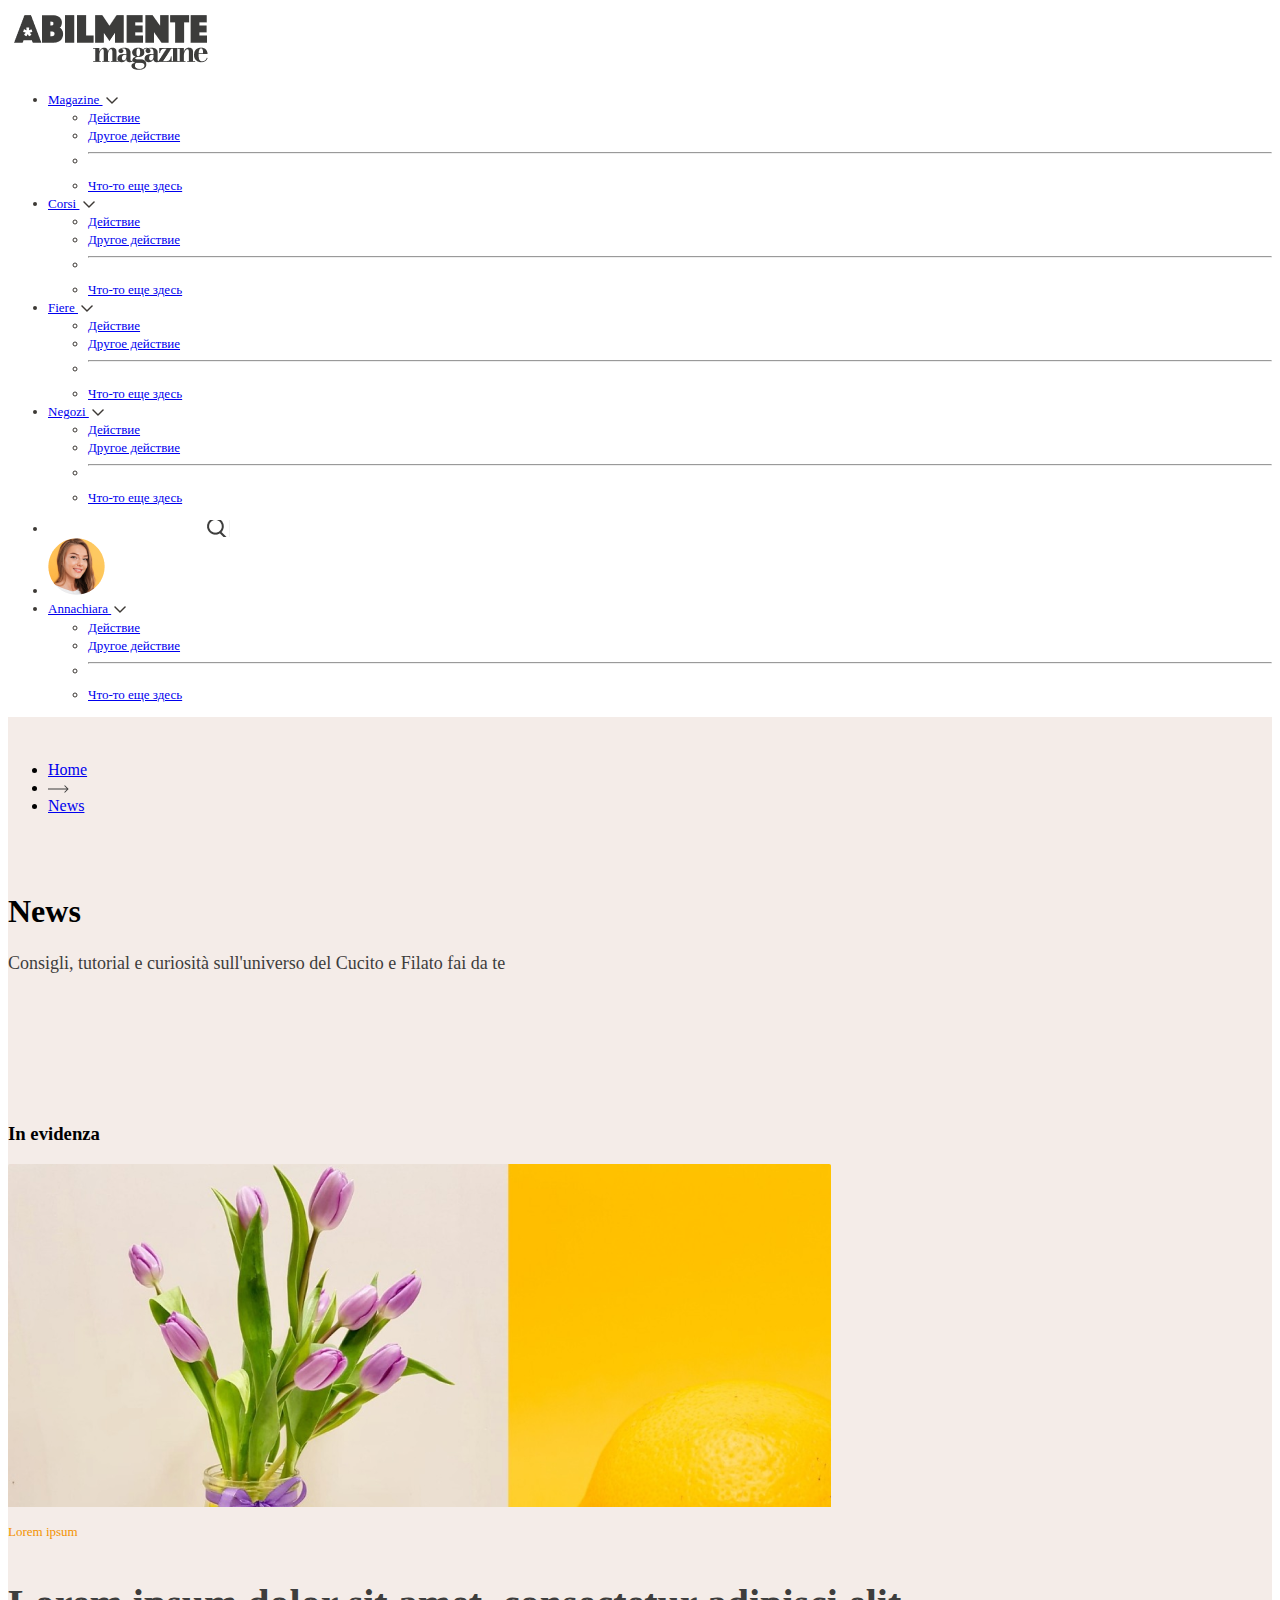
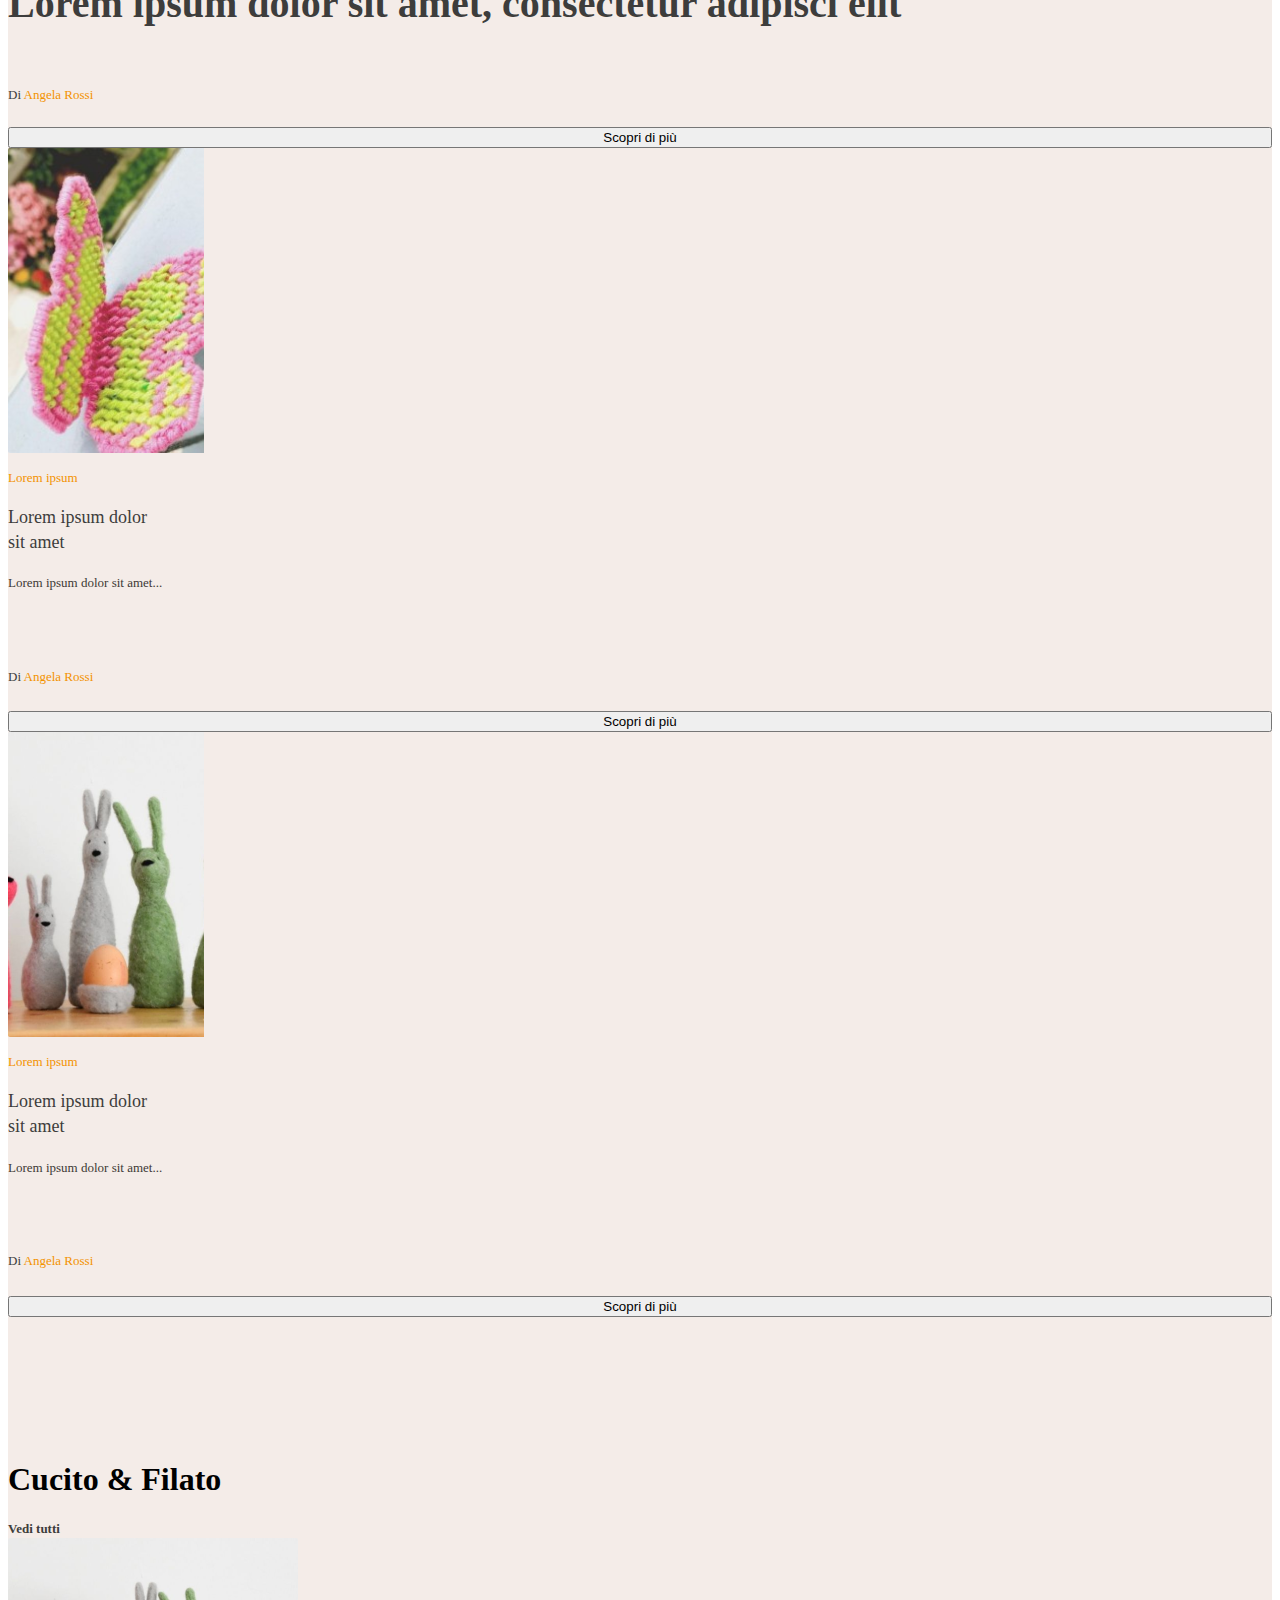
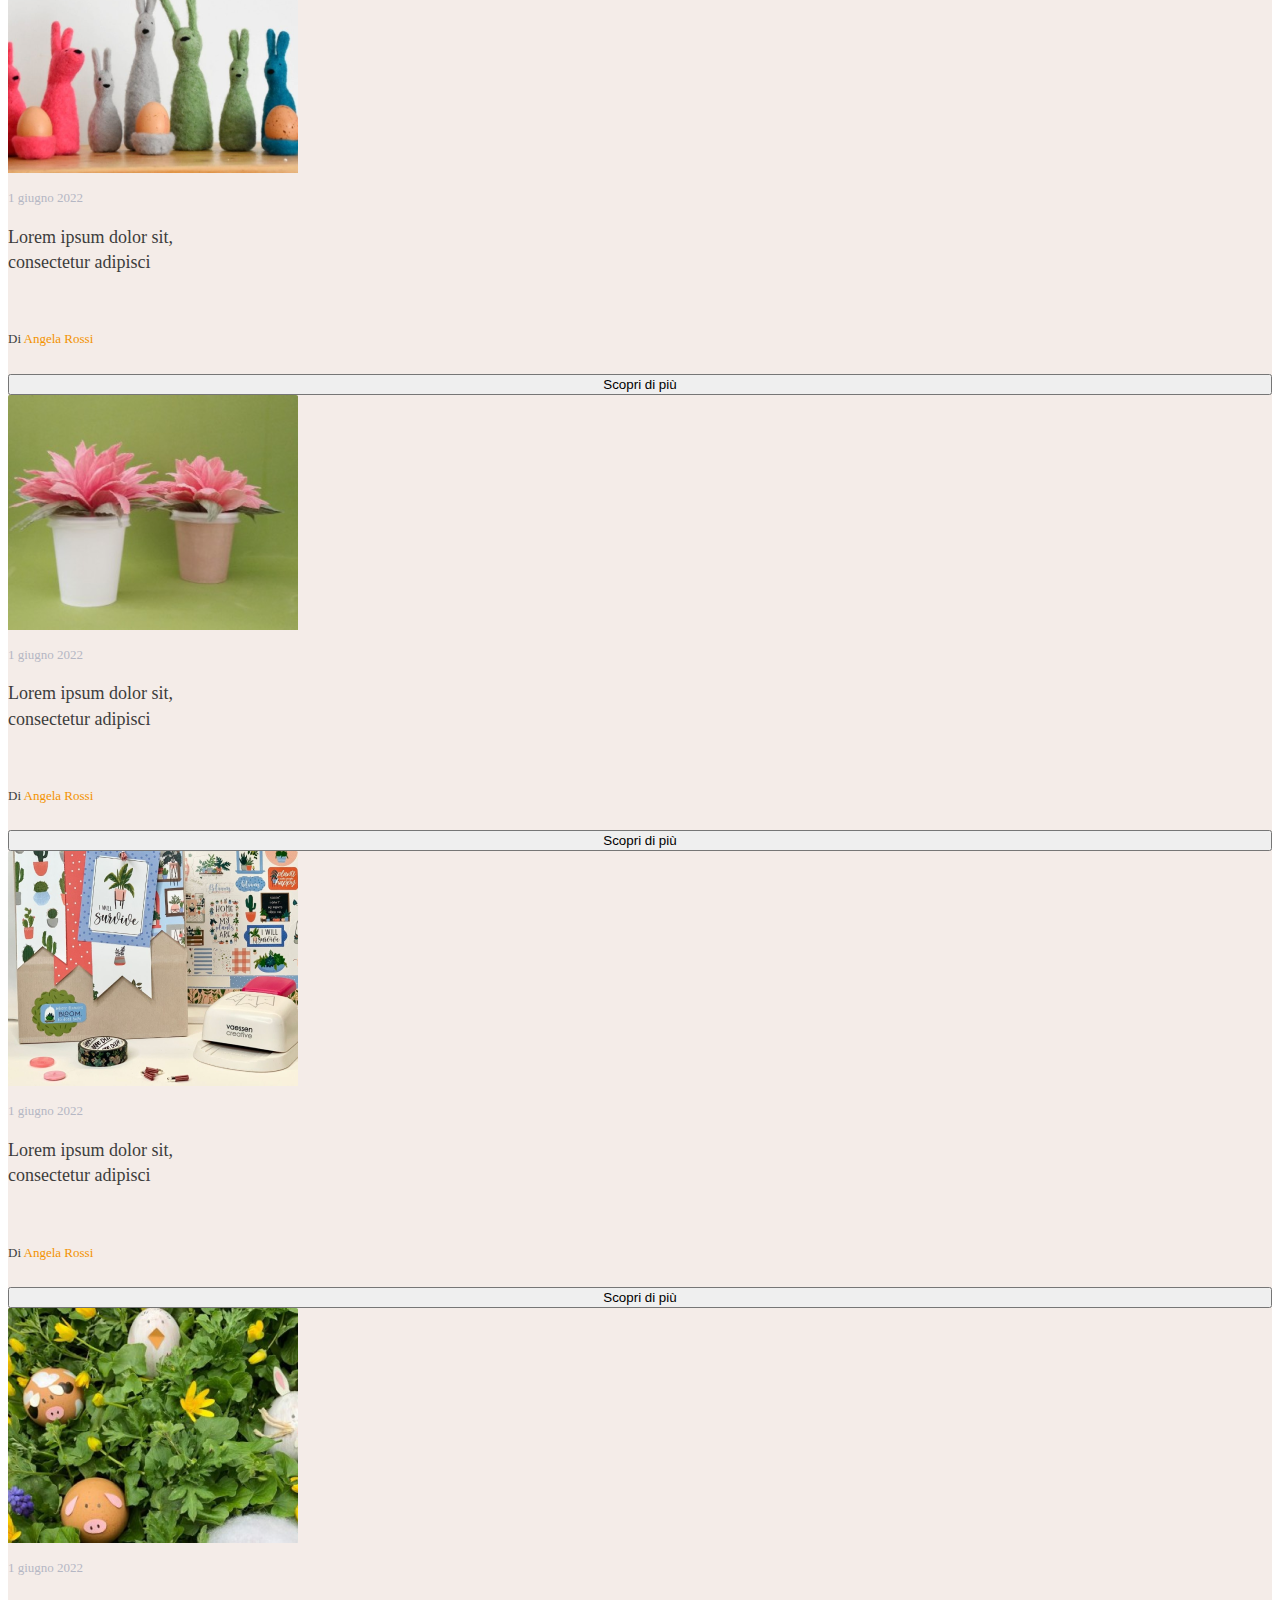
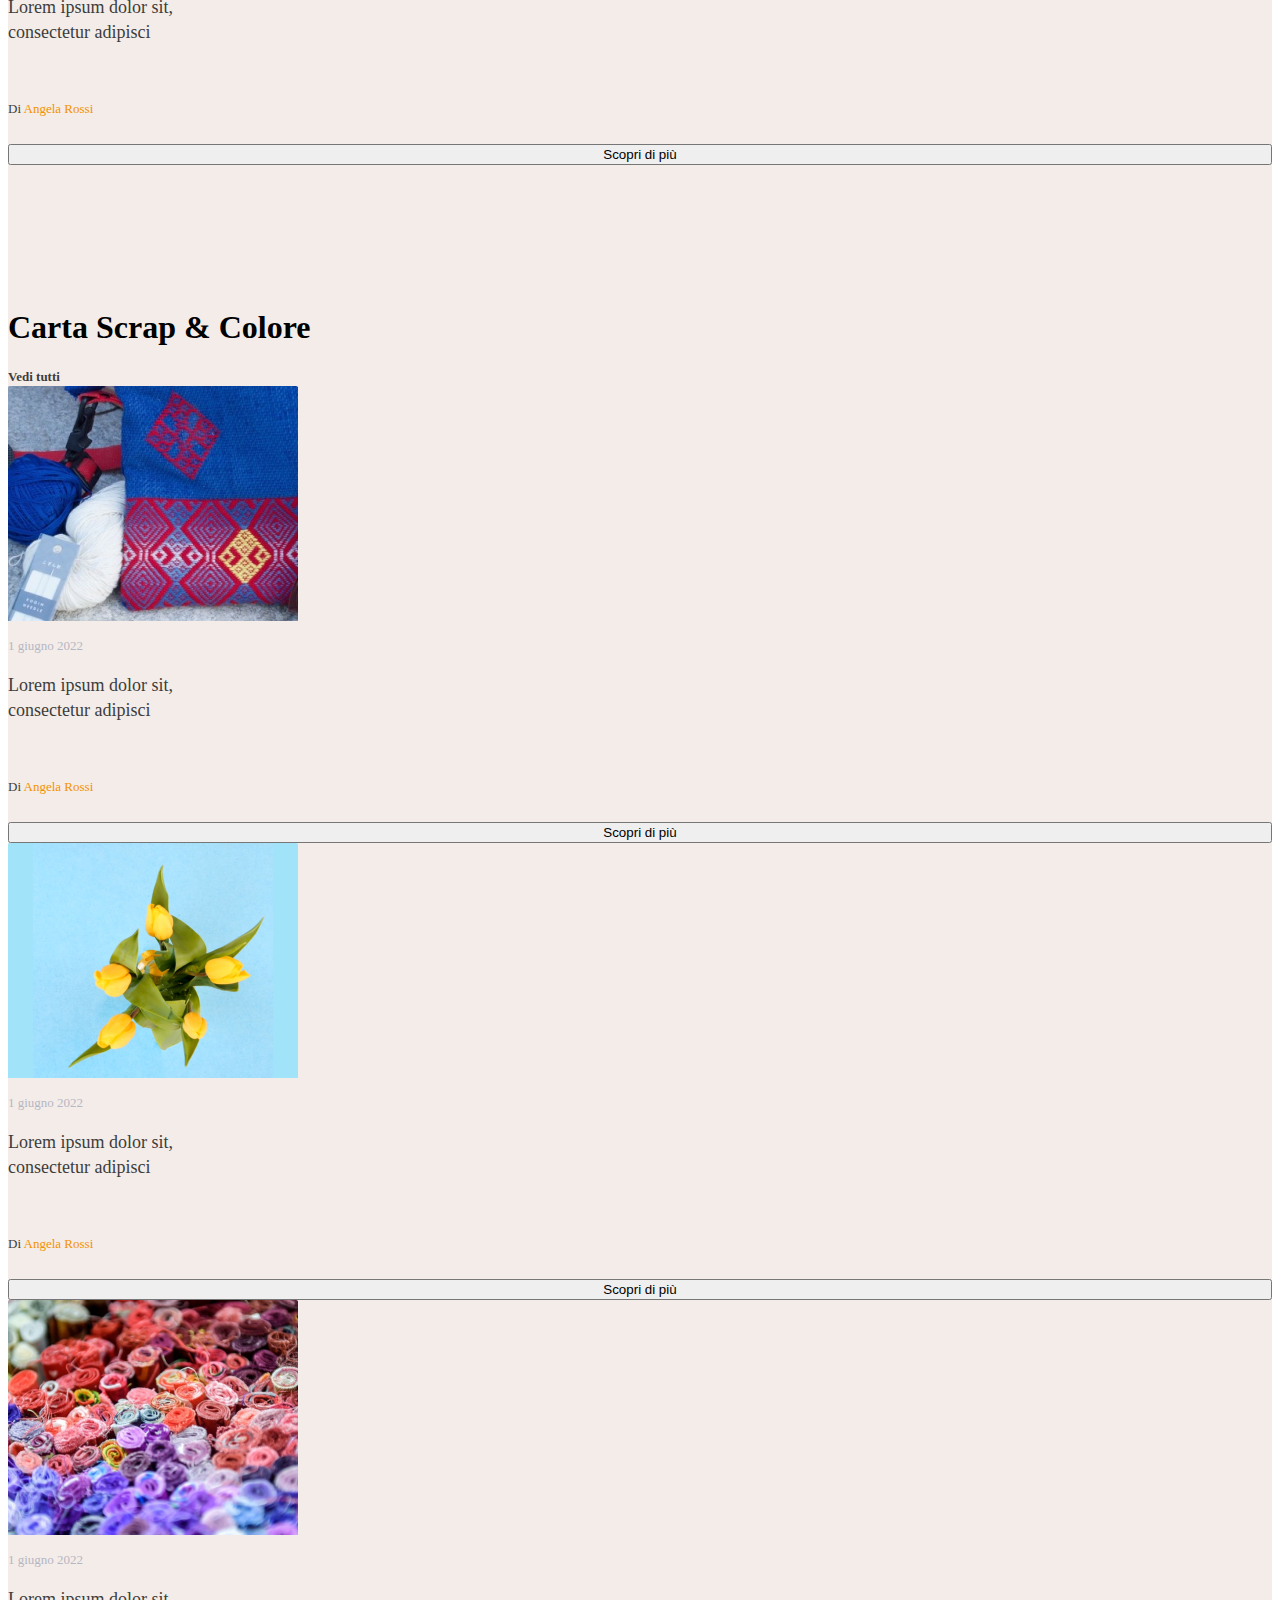
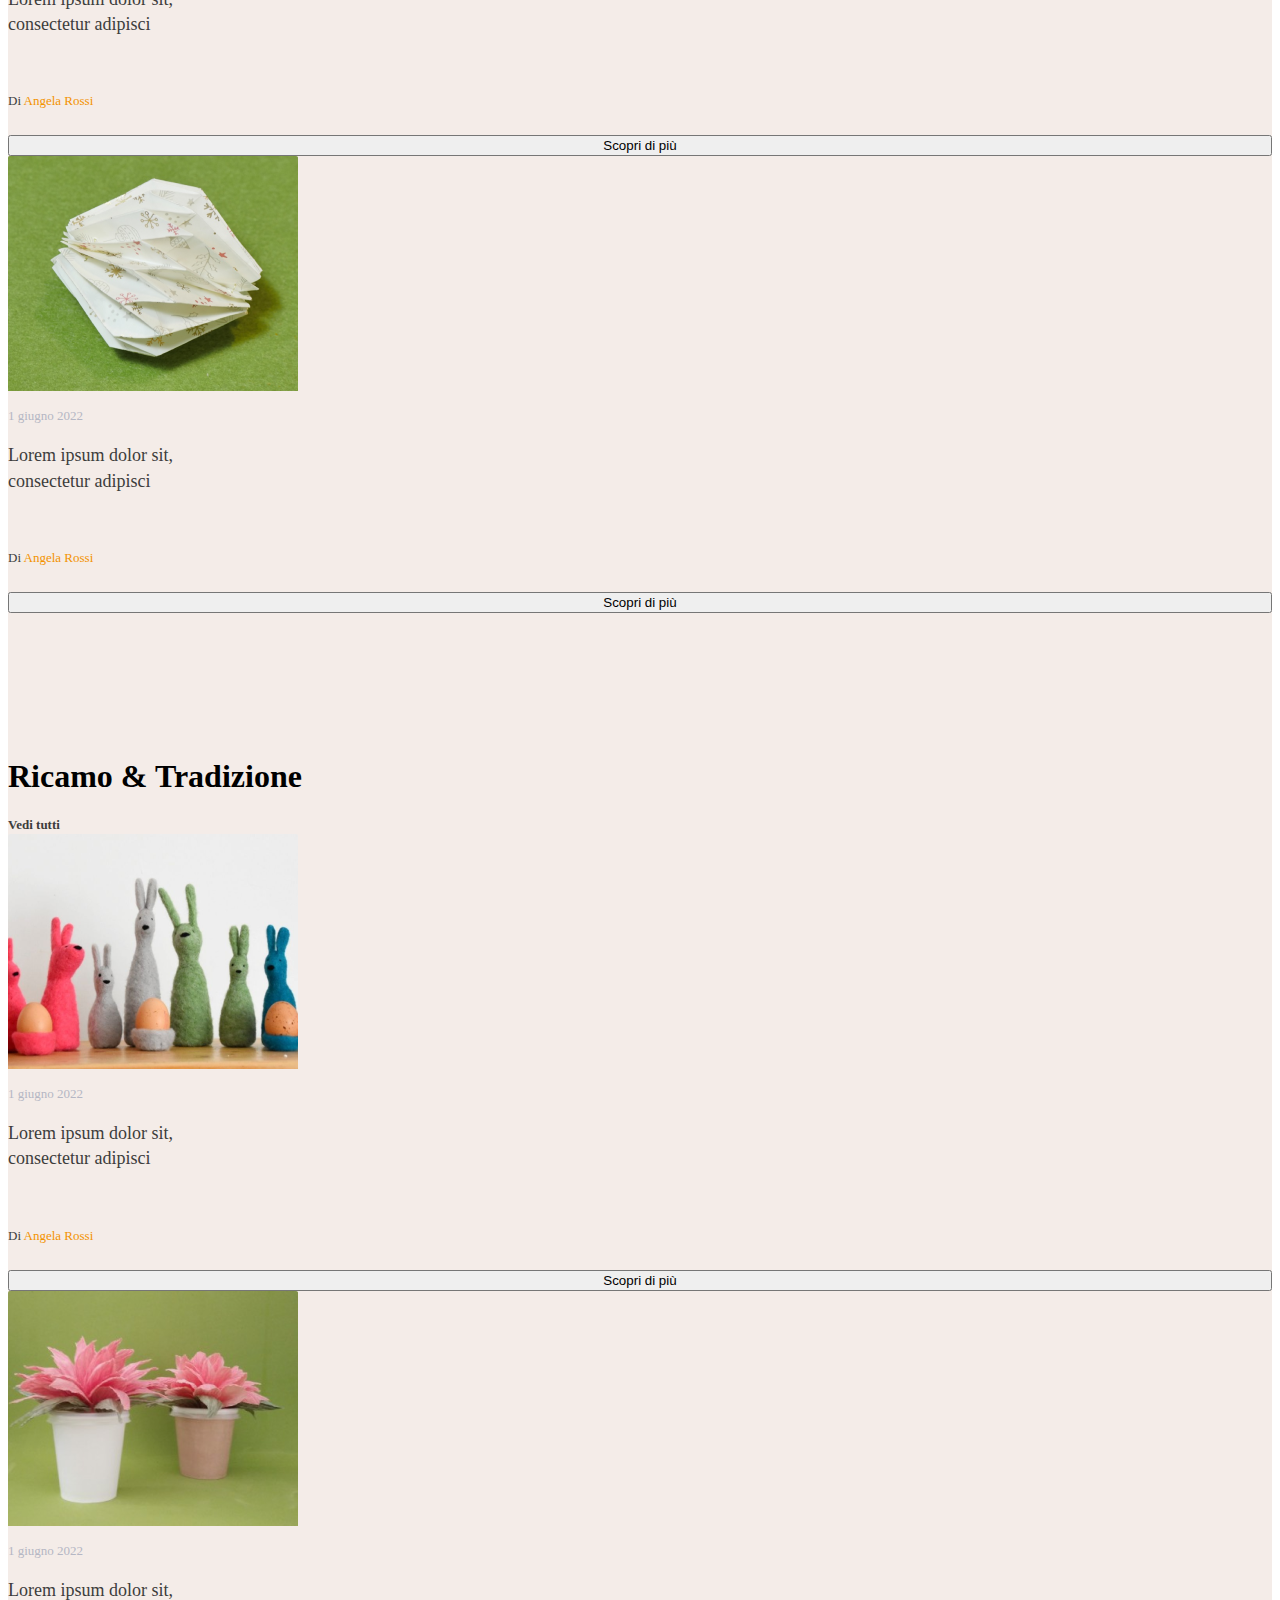
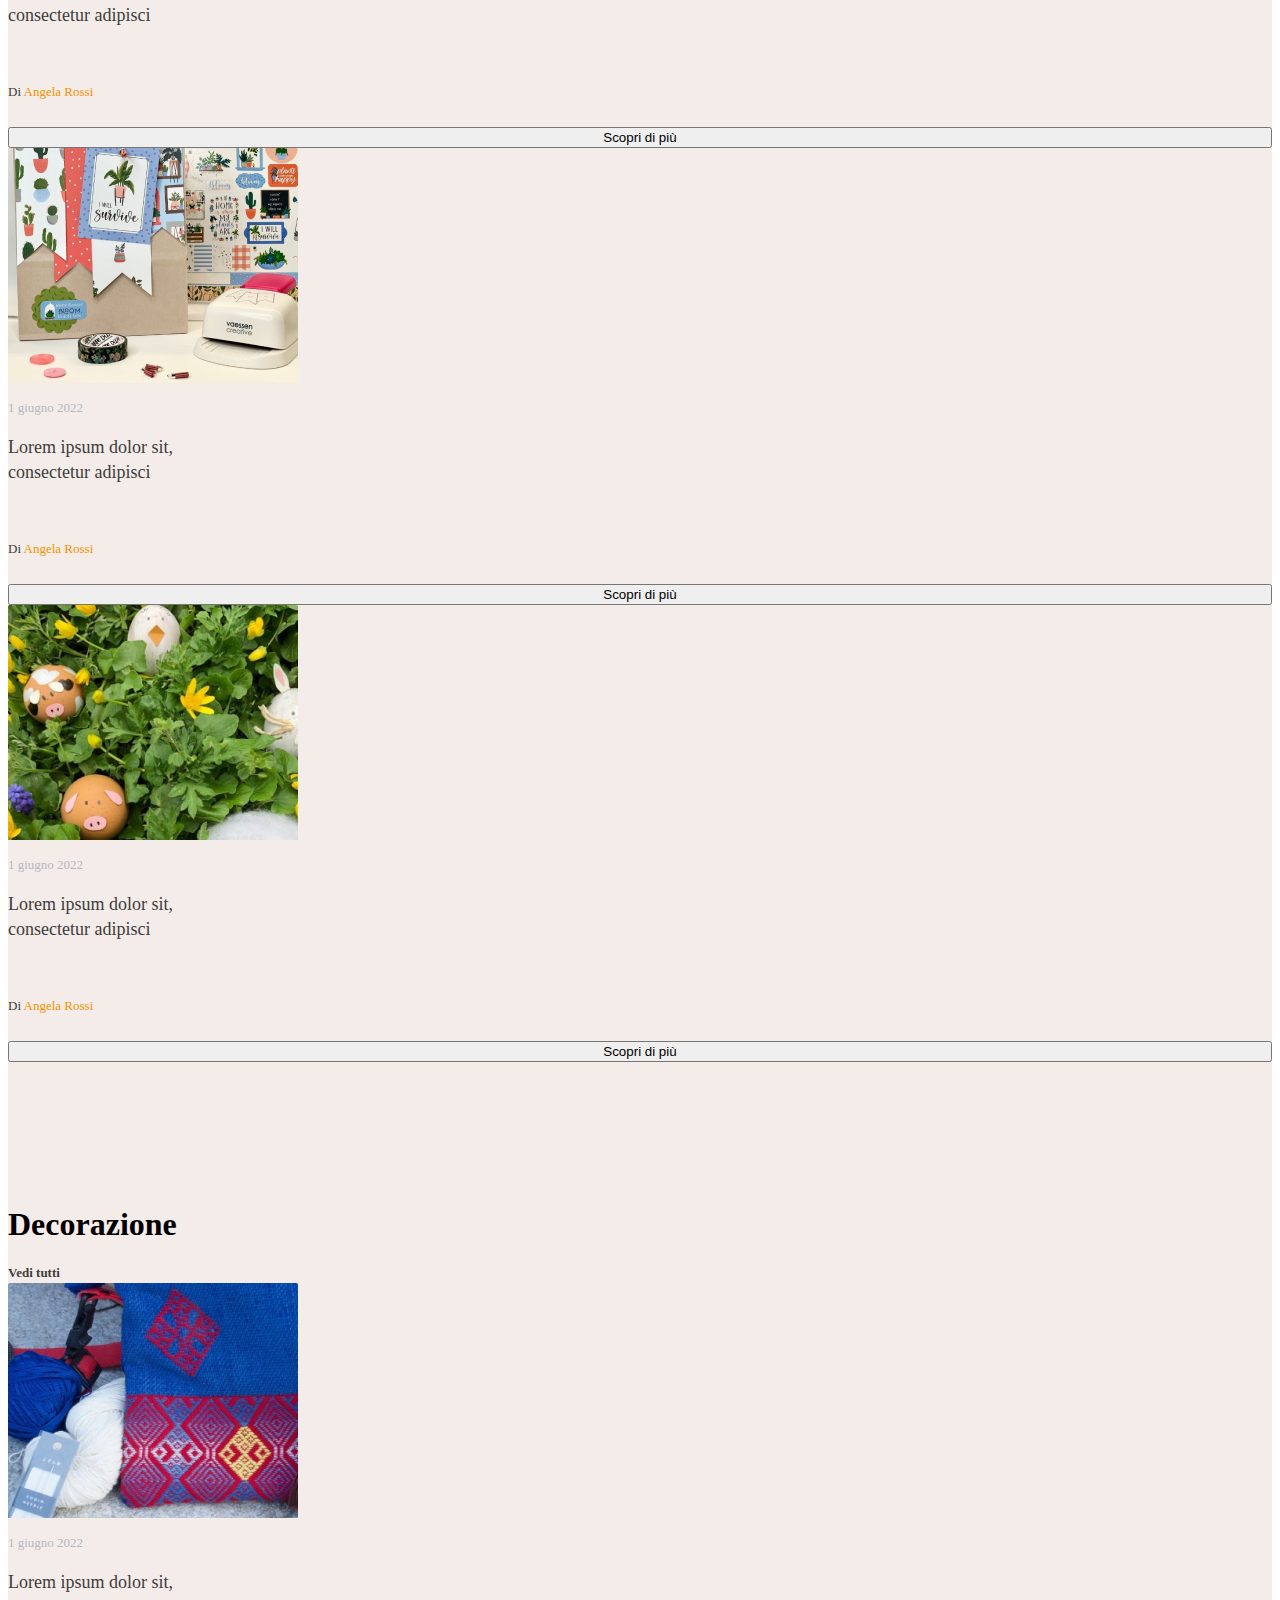
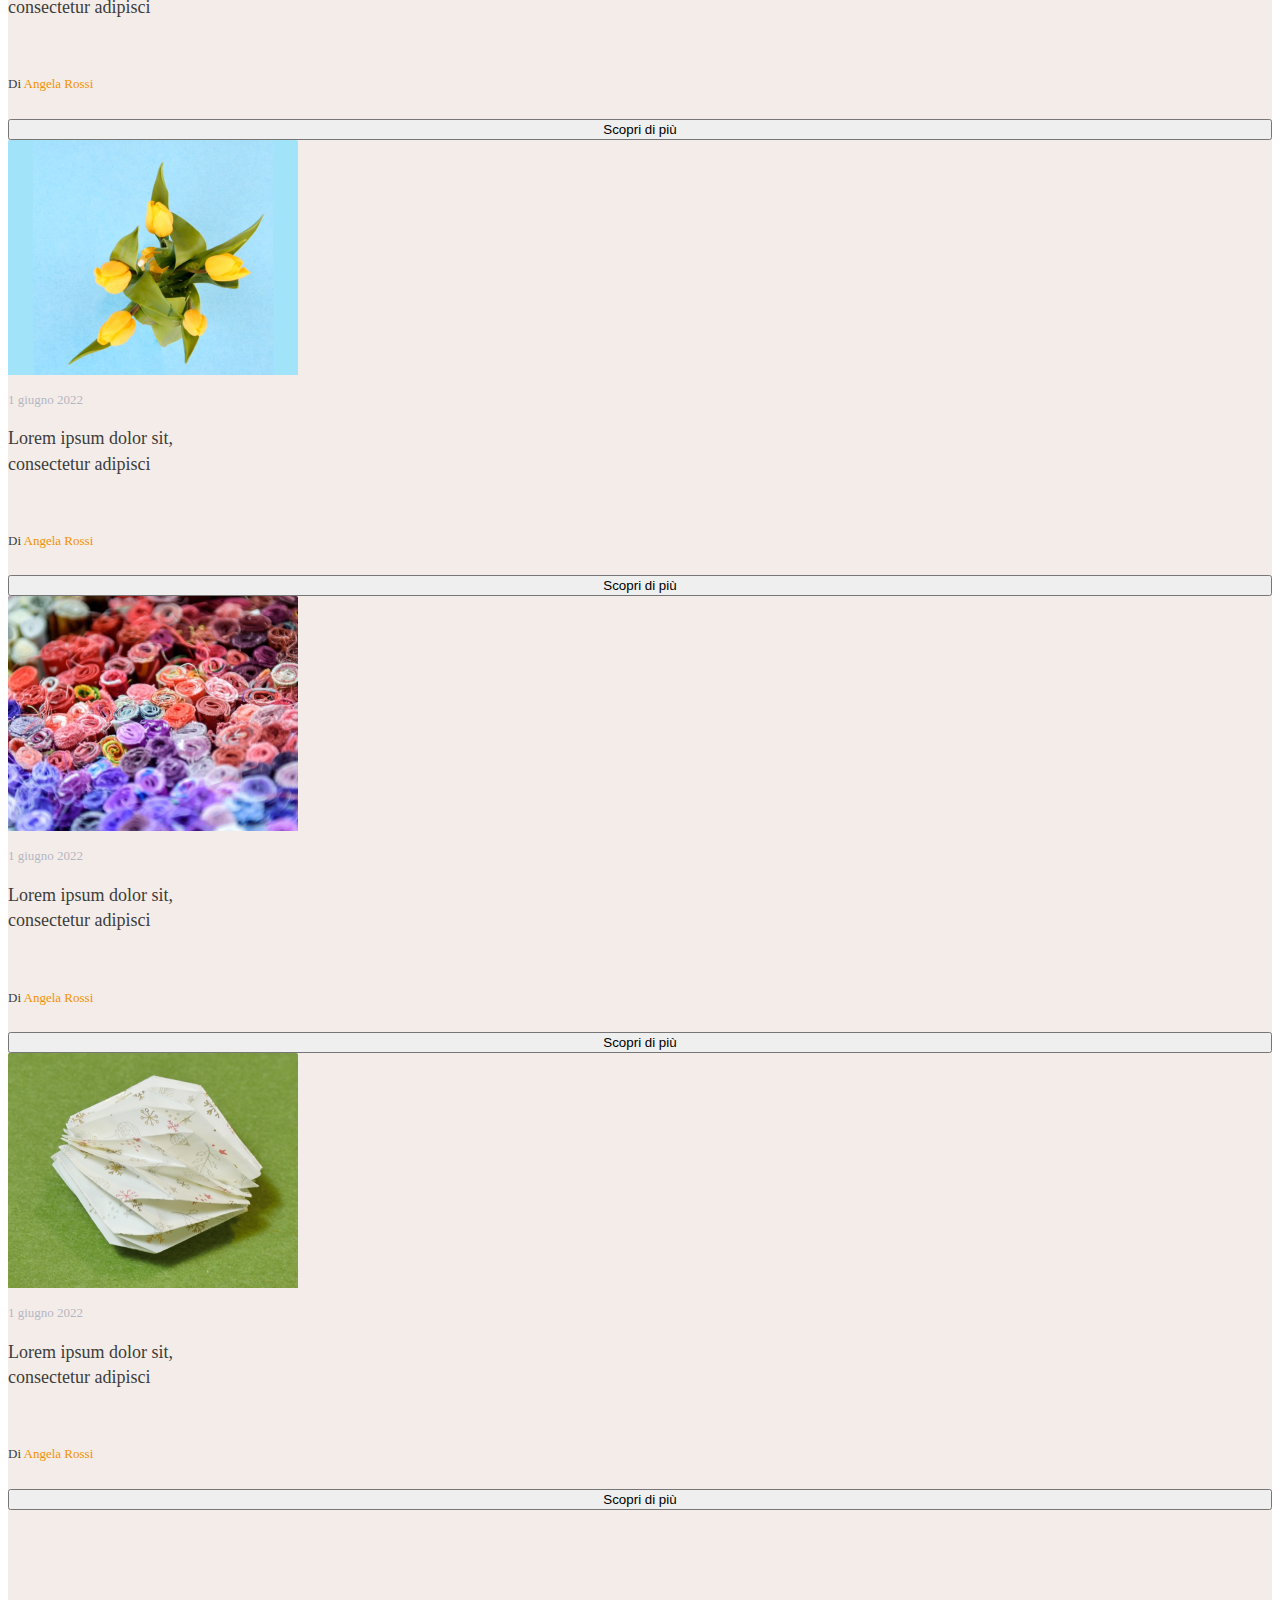
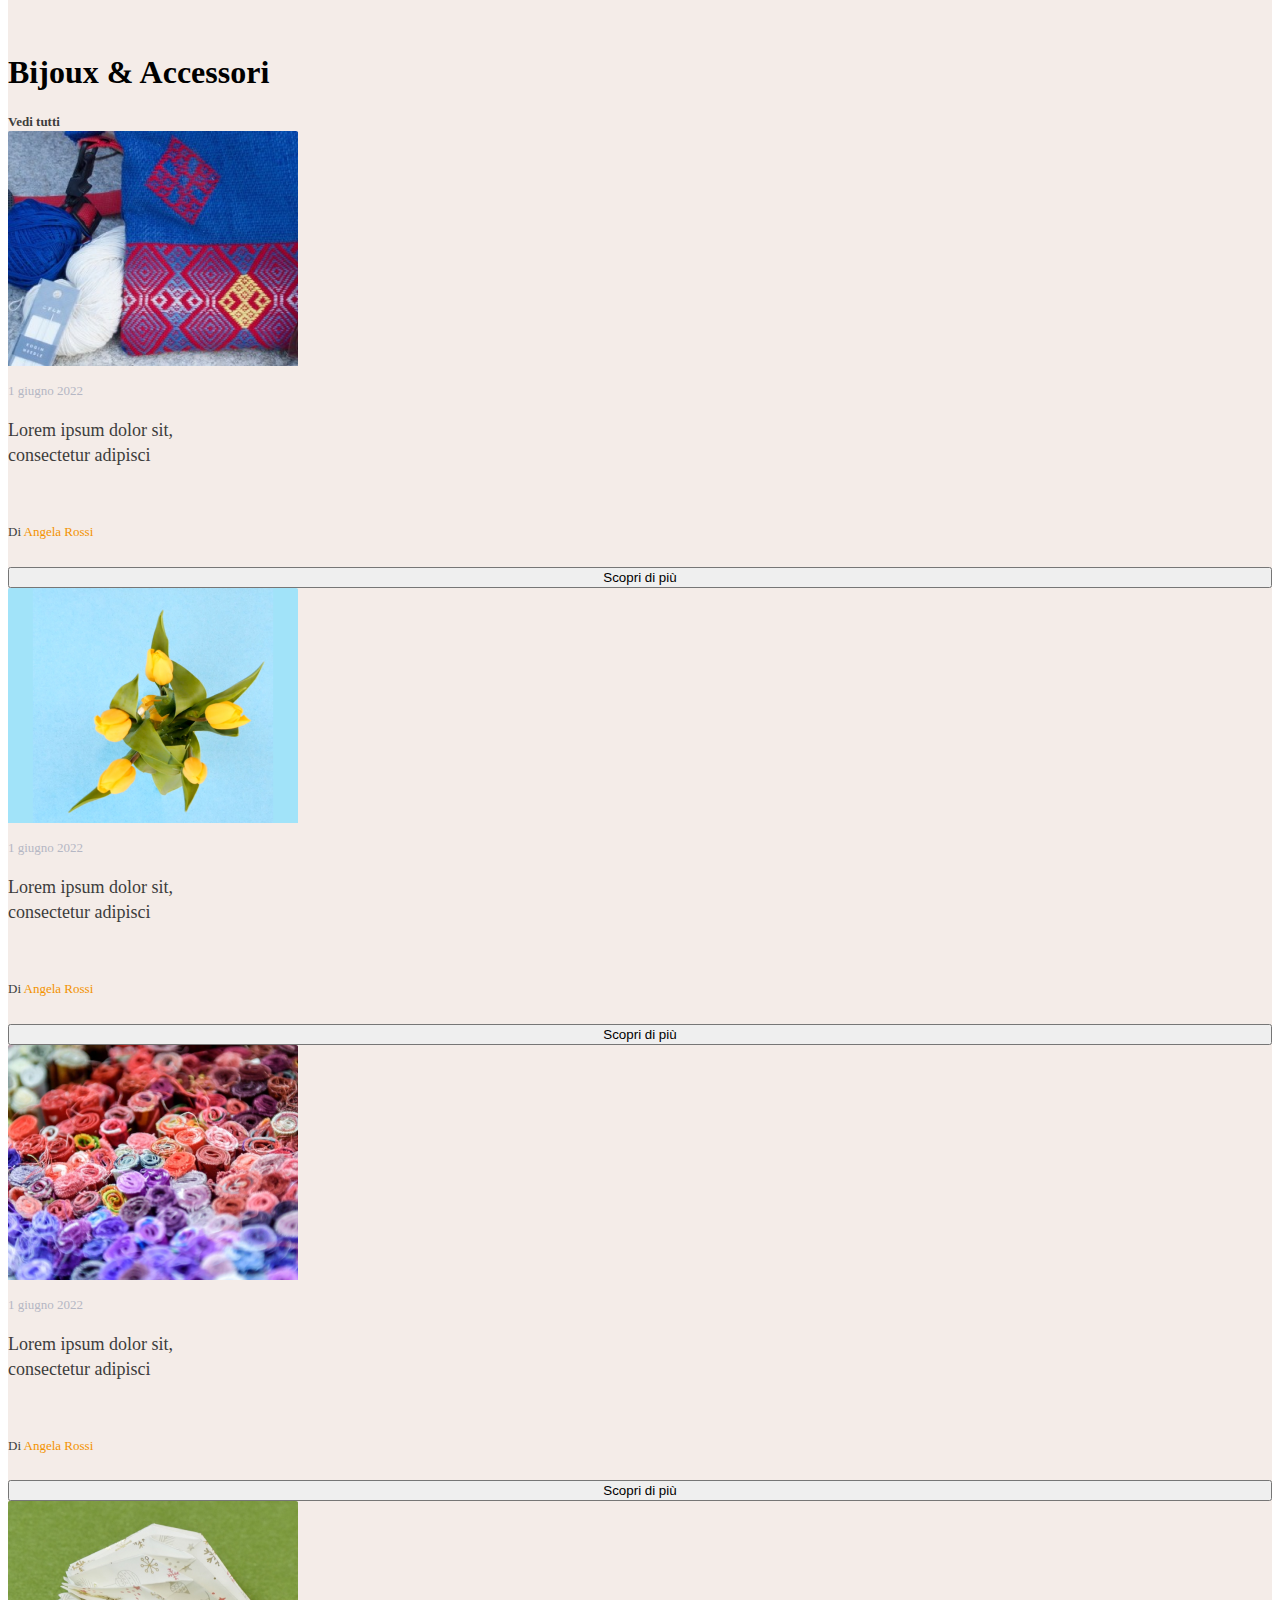
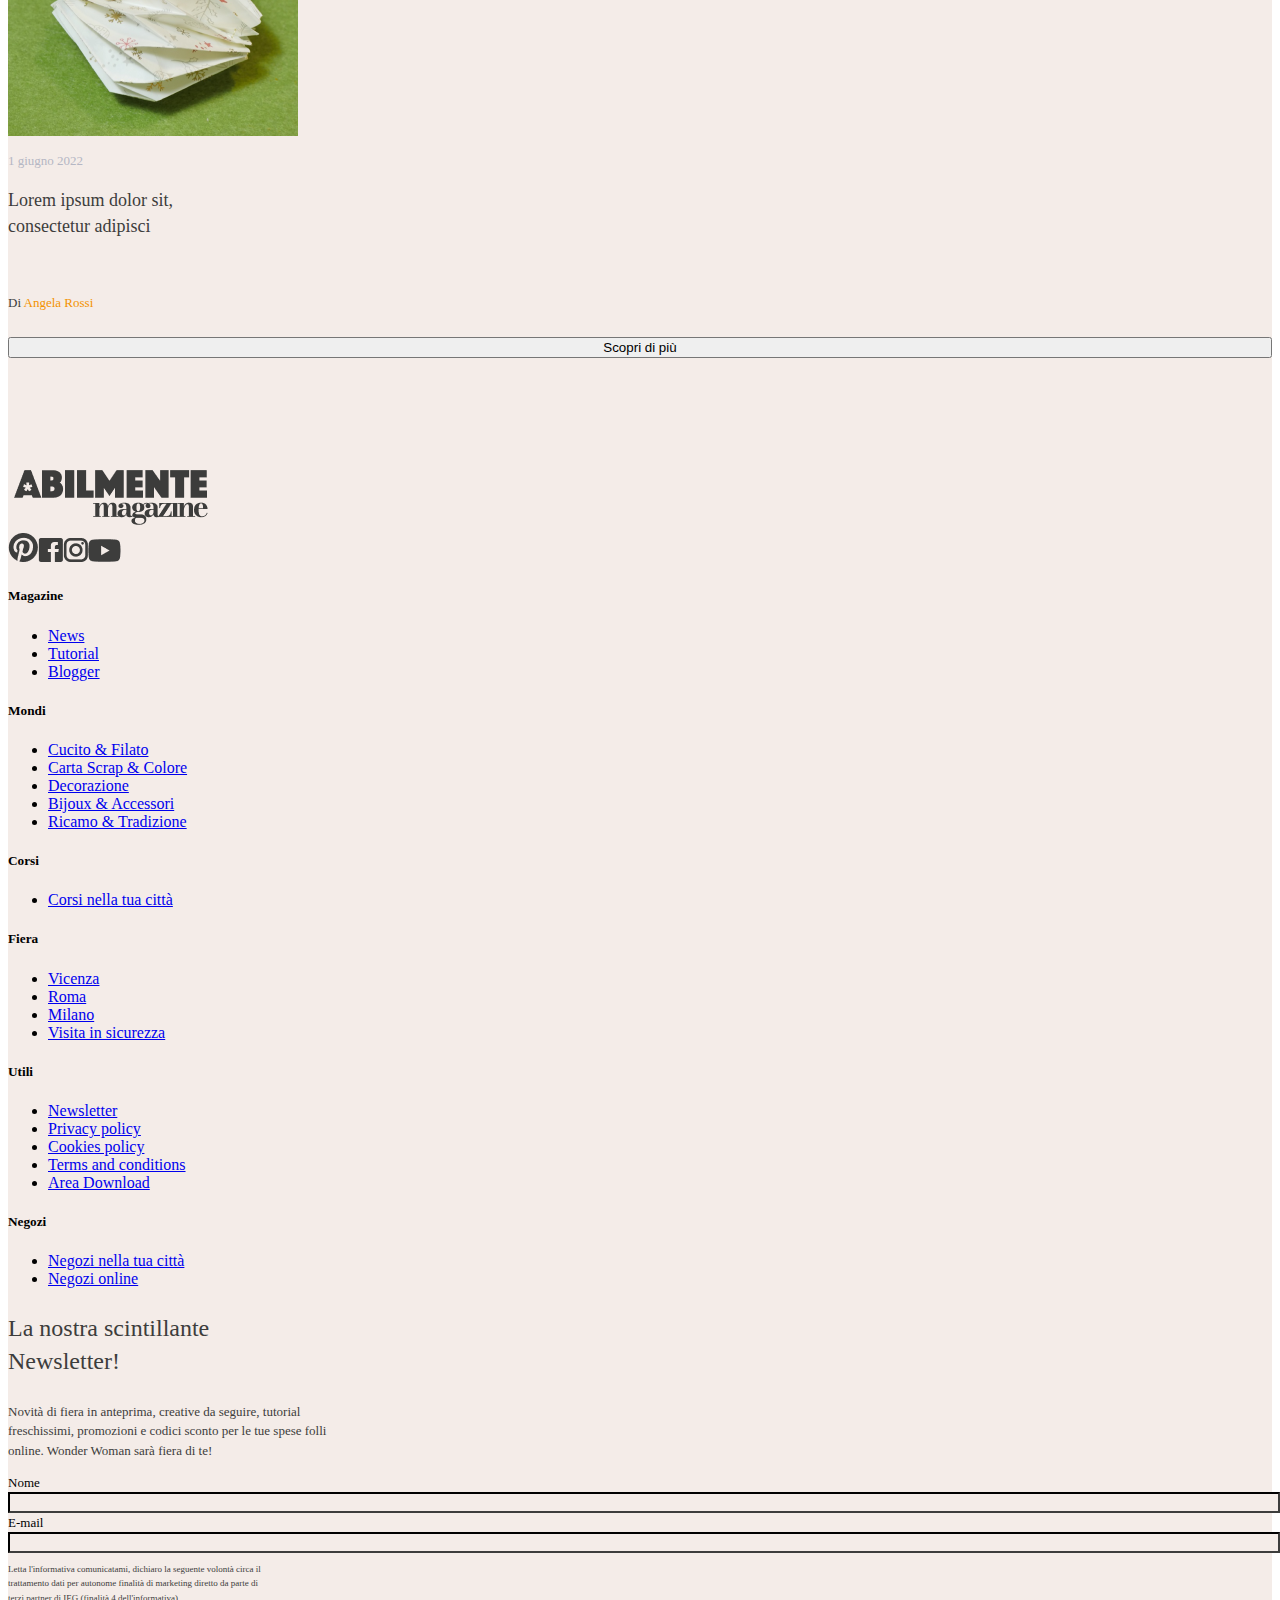
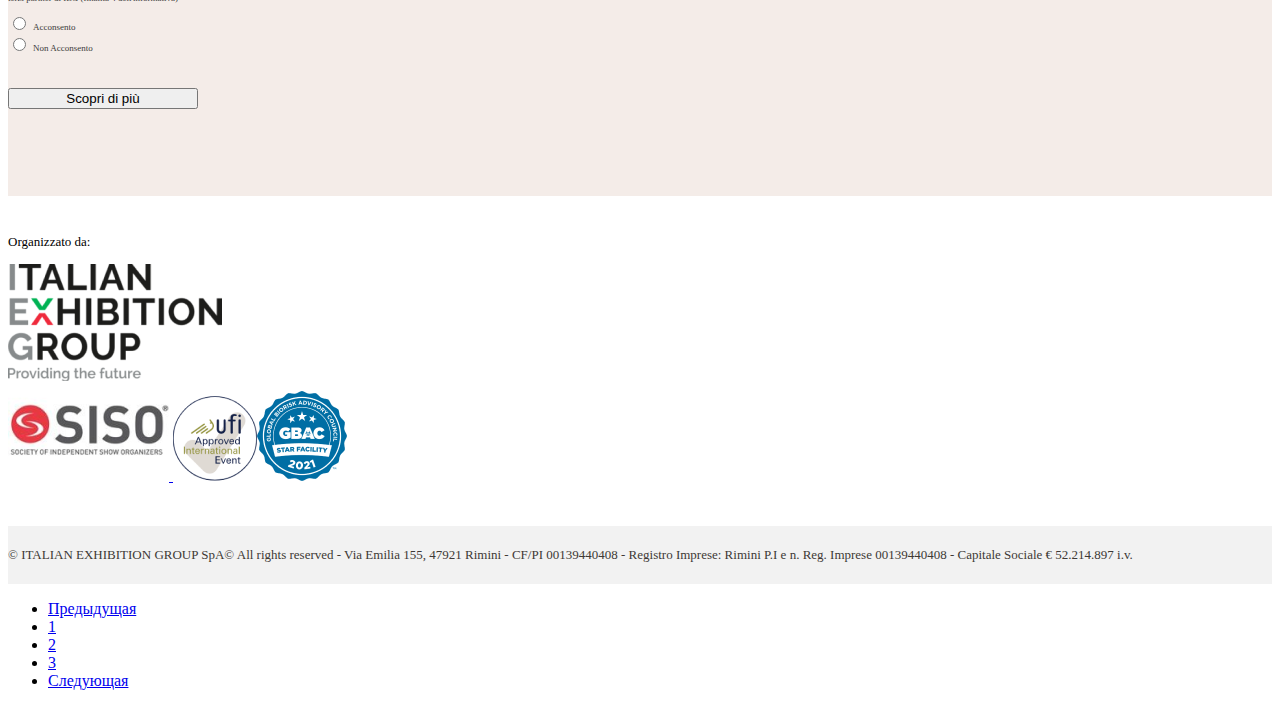
==== commit de934333: "patch1.09" ====
--- a/index1.html
+++ b/index1.html
@@ -195,13 +195,13 @@
         padding-bottom: 81px;
       "
     >
-      <div class="container">
-        <div>
+      <div class="container-xl">
+        <div class="d-flex justify-content-between align-items-center">
           <h3>In evidenza</h3>
         </div>
         <div class="border border-dark border-opacity-25"></div>
-        <div class="d-flex mt-4 text-center colombo-3">
-          <div class="col-7.8 me-4 colombo-3-1">
+        <div class="row mt-4 flex-column flex-xl-row flex-lg-row">
+          <div class="col col-xl-8 col-lg-7 text-center">
             <div class="card p-1">
               <img
                 src="./img/diy-woman2-2021-09-24-03-38-11-utc.png"
@@ -234,40 +234,36 @@
                 <p
                   class="card-text"
                   style="
-                    margin-top: 51px;
-                    margin-bottom: 25px;
-                    font-weight: 400;
-                    font-size: 13px;
-                    line-height: 150%;
-                    color: #3d3d3c;
-                  "
-                >
-                  Di
-                  <span style="color: rgba(243, 146, 0, 1)">Angela Rossi</span>
-                </p>
-                <a href="#"
-                  ><button
-                    style="width: 100%"
-                    type="button"
-                    class="btn btn-outline-dark"
-                  >
-                    Scopri di più
-                  </button></a
-                >
-              </div>
-            </div>
-          </div>
-          <div class="col-4 colombo-3-2">
-            <div class="card mb-3 pt-1 pb-1">
-              <div class="row g-0">
-                <div class="col-md-6">
-                  <img
-                    src="./img/бабочка.png"
-                    class="img-fluid rounded-start"
-                    alt="..."
-                  />
+                    margin-top: 58px;
+                    margin-bottom: 23px;
+                    font-weight: 400;
+                    font-size: 13px;
+                    line-height: 150%;
+                    color: #3d3d3c;
+                  "
+                >
+                  Di
+                  <span style="color: rgba(243, 146, 0, 1)">Angela Rossi</span>
+                </p>
+                <a href="#"
+                  ><button
+                    style="width: 100%"
+                    type="button"
+                    class="btn btn-outline-dark"
+                  >
+                    Scopri di più
+                  </button></a
+                >
+              </div>
+            </div>
+          </div>
+          <div class="col col-xl-4 col-lg-5">
+            <div class="card mt-2 mt-lg-0">
+              <div class="row">
+                <div class="col-4 col-lg-6">
+                  <img src="./img/бабочка.png" class="card-img m-1" alt="..." />
                 </div>
-                <div class="col-md-6">
+                <div class="col-8 col-lg-6">
                   <div class="card-body text-start">
                     <p
                       class="card-title"
@@ -280,15 +276,7 @@
                     >
                       Lorem ipsum
                     </p>
-                    <p
-                      class="card-text"
-                      style="
-                        font-weight: 500;
-                        font-size: 18px;
-                        line-height: 140%;
-                        color: #3d3d3c;
-                      "
-                    >
+                    <p class="card-text txt_chng">
                       Lorem ipsum dolor <br />
                       sit amet
                     </p>
@@ -303,17 +291,7 @@
                     >
                       Lorem ipsum dolor sit amet...
                     </p>
-                    <p
-                      class="card-text"
-                      style="
-                        margin-top: 74px;
-                        margin-bottom: 25px;
-                        font-weight: 400;
-                        font-size: 13px;
-                        line-height: 150%;
-                        color: #3d3d3c;
-                      "
-                    >
+                    <p class="card-text card_txt">
                       Di
                       <span style="color: rgba(243, 146, 0, 1)"
                         >Angela Rossi</span
@@ -332,16 +310,12 @@
                 </div>
               </div>
             </div>
-            <div class="card mb-3 p-1">
-              <div class="row g-0">
-                <div class="col-md-6">
-                  <img
-                    src="./img/зайцы.png"
-                    class="img-fluid rounded-start"
-                    alt="..."
-                  />
+            <div class="card mt-2">
+              <div class="row">
+                <div class="col-4 col-lg-6">
+                  <img src="./img/зайцы.png" class="card-img m-1" alt="..." />
                 </div>
-                <div class="col-md-6">
+                <div class="col-8 col-lg-6">
                   <div class="card-body text-start">
                     <p
                       class="card-title"
@@ -354,15 +328,7 @@
                     >
                       Lorem ipsum
                     </p>
-                    <p
-                      class="card-text"
-                      style="
-                        font-weight: 500;
-                        font-size: 18px;
-                        line-height: 140%;
-                        color: #3d3d3c;
-                      "
-                    >
+                    <p class="card-text txt_chng">
                       Lorem ipsum dolor <br />
                       sit amet
                     </p>
@@ -377,17 +343,7 @@
                     >
                       Lorem ipsum dolor sit amet...
                     </p>
-                    <p
-                      class="card-text"
-                      style="
-                        margin-top: 74px;
-                        margin-bottom: 25px;
-                        font-weight: 400;
-                        font-size: 13px;
-                        line-height: 150%;
-                        color: #3d3d3c;
-                      "
-                    >
+                    <p class="card-text card_txt">
                       Di
                       <span style="color: rgba(243, 146, 0, 1)"
                         >Angela Rossi</span
@@ -436,7 +392,7 @@
         <div class="border border-dark border-opacity-25"></div>
 
         <div class="d-flex mt-4 text-center colombo-3">
-          <div class="col-2.9 me-5 colombo-3-1">
+          <div class="col me-5 colombo-3-1">
             <div class="card p-1">
               <img src="./img/зайцымного.png" class="card-img-top" alt="..." />
               <div class="card-body text-start">
@@ -490,7 +446,7 @@
               </div>
             </div>
           </div>
-          <div class="col-2.9 me-5 colombo-3-1">
+          <div class="col me-5 colombo-3-1">
             <div class="card p-1">
               <img src="./img/цвятки.png" class="card-img-top" alt="..." />
               <div class="card-body text-start">
@@ -544,7 +500,7 @@
               </div>
             </div>
           </div>
-          <div class="col-2.9 me-5 colombo-3-1">
+          <div class="col me-5 colombo-3-1">
             <div class="card p-1">
               <img src="./img/офися.png" class="card-img-top" alt="..." />
               <div class="card-body text-start">
@@ -598,7 +554,7 @@
               </div>
             </div>
           </div>
-          <div class="col-2.9 colombo-3-1">
+          <div class="col colombo-3-1">
             <div class="card p-1">
               <img src="./img/свины.png" class="card-img-top" alt="..." />
               <div class="card-body text-start">
@@ -681,7 +637,7 @@
         <div class="border border-dark border-opacity-25"></div>
 
         <div class="d-flex mt-4 text-center colombo-3">
-          <div class="col-2.9 me-5 colombo-3-1">
+          <div class="col me-5 colombo-3-1">
             <div class="card p-1">
               <img src="./img/ковры.png" class="card-img-top" alt="..." />
               <div class="card-body text-start">
@@ -735,7 +691,7 @@
               </div>
             </div>
           </div>
-          <div class="col-2.9 me-5 colombo-3-1">
+          <div class="col me-5 colombo-3-1">
             <div class="card p-1">
               <img src="./img/тюльпаны.png" class="card-img-top" alt="..." />
               <div class="card-body text-start">
@@ -789,7 +745,7 @@
               </div>
             </div>
           </div>
-          <div class="col-2.9 me-5 colombo-3-1">
+          <div class="col me-5 colombo-3-1">
             <div class="card p-1">
               <img
                 src="./img/полецвяткове.png"
@@ -847,7 +803,7 @@
               </div>
             </div>
           </div>
-          <div class="col-2.9 colombo-3-1">
+          <div class="col colombo-3-1">
             <div class="card p-1">
               <img src="./img/оригами.png" class="card-img-top" alt="..." />
               <div class="card-body text-start">
@@ -930,7 +886,7 @@
         <div class="border border-dark border-opacity-25"></div>
 
         <div class="d-flex mt-4 text-center colombo-3">
-          <div class="col-2.9 me-5 colombo-3-1">
+          <div class="col me-5 colombo-3-1">
             <div class="card p-1">
               <img src="./img/зайцымного.png" class="card-img-top" alt="..." />
               <div class="card-body text-start">
@@ -984,7 +940,7 @@
               </div>
             </div>
           </div>
-          <div class="col-2.9 me-5 colombo-3-1">
+          <div class="col me-5 colombo-3-1">
             <div class="card p-1">
               <img src="./img/цвятки.png" class="card-img-top" alt="..." />
               <div class="card-body text-start">
@@ -1038,7 +994,7 @@
               </div>
             </div>
           </div>
-          <div class="col-2.9 me-5 colombo-3-1">
+          <div class="col me-5 colombo-3-1">
             <div class="card p-1">
               <img src="./img/офися.png" class="card-img-top" alt="..." />
               <div class="card-body text-start">
@@ -1092,7 +1048,7 @@
               </div>
             </div>
           </div>
-          <div class="col-2.9 colombo-3-1">
+          <div class="col colombo-3-1">
             <div class="card p-1">
               <img src="./img/свины.png" class="card-img-top" alt="..." />
               <div class="card-body text-start">
@@ -1175,7 +1131,7 @@
         <div class="border border-dark border-opacity-25"></div>
 
         <div class="d-flex mt-4 text-center colombo-3">
-          <div class="col-2.9 me-5 colombo-3-1">
+          <div class="col me-5 colombo-3-1">
             <div class="card p-1">
               <img src="./img/ковры.png" class="card-img-top" alt="..." />
               <div class="card-body text-start">
@@ -1229,7 +1185,7 @@
               </div>
             </div>
           </div>
-          <div class="col-2.9 me-5 colombo-3-1">
+          <div class="col me-5 colombo-3-1">
             <div class="card p-1">
               <img src="./img/тюльпаны.png" class="card-img-top" alt="..." />
               <div class="card-body text-start">
@@ -1283,7 +1239,7 @@
               </div>
             </div>
           </div>
-          <div class="col-2.9 me-5 colombo-3-1">
+          <div class="col me-5 colombo-3-1">
             <div class="card p-1">
               <img
                 src="./img/полецвяткове.png"
@@ -1341,7 +1297,7 @@
               </div>
             </div>
           </div>
-          <div class="col-2.9 colombo-3-1">
+          <div class="col colombo-3-1">
             <div class="card p-1">
               <img src="./img/оригами.png" class="card-img-top" alt="..." />
               <div class="card-body text-start">
@@ -1424,7 +1380,7 @@
         <div class="border border-dark border-opacity-25"></div>
 
         <div class="d-flex mt-4 text-center colombo-3">
-          <div class="col-2.9 me-5 colombo-3-1">
+          <div class="col me-5 colombo-3-1">
             <div class="card p-1">
               <img src="./img/ковры.png" class="card-img-top" alt="..." />
               <div class="card-body text-start">
@@ -1478,7 +1434,7 @@
               </div>
             </div>
           </div>
-          <div class="col-2.9 me-5 colombo-3-1">
+          <div class="col me-5 colombo-3-1">
             <div class="card p-1">
               <img src="./img/тюльпаны.png" class="card-img-top" alt="..." />
               <div class="card-body text-start">
@@ -1532,7 +1488,7 @@
               </div>
             </div>
           </div>
-          <div class="col-2.9 me-5 colombo-3-1">
+          <div class="col me-5 colombo-3-1">
             <div class="card p-1">
               <img
                 src="./img/полецвяткове.png"
@@ -1590,7 +1546,7 @@
               </div>
             </div>
           </div>
-          <div class="col-2.9 colombo-3-1">
+          <div class="col colombo-3-1">
             <div class="card p-1">
               <img src="./img/оригами.png" class="card-img-top" alt="..." />
               <div class="card-body text-start">
@@ -1651,12 +1607,16 @@
     <section style="background-color: #f4ece8">
       <div class="container" style="padding-top: 24px; padding-bottom: 87px">
         <div class="row six_6">
-          <div class="col-2 d-flex align-items-center">
+          <div class="col-3 d-flex align-items-center">
             <a class="navbar-brand" href="#">
-              <img src="./img/abilmente-magazine 1.png" alt="" />
+              <img
+                class="img-fluid"
+                src="./img/abilmente-magazine 1.png"
+                alt=""
+              />
             </a>
           </div>
-          <div class="col-10 row-cols-1">
+          <div class="col-8 row-cols-1">
             <div class="col d-flex justify-content-end">
               <a href="#"><img src="./img/pipito.png" alt="" /></a
               ><a class="ms-3" href="#"><img src="./img/fb.png" alt="" /></a
@@ -1957,19 +1917,39 @@
       <nav aria-label="Пример навигации по страницам">
         <ul class="pagination justify-content-center">
           <li class="page-item">
-            <a class="page-link" href="/index.html">Предыдущая</a>
+            <a
+              class="page-link"
+              href="https://koshkinx.github.io/abilmente-magazine/index.html"
+              >Предыдущая</a
+            >
           </li>
           <li class="page-item">
-            <a class="page-link" href="/index.html">1</a>
+            <a
+              class="page-link"
+              href="https://koshkinx.github.io/abilmente-magazine/index.html"
+              >1</a
+            >
           </li>
           <li class="page-item">
-            <a class="page-link" href="/index1.html">2</a>
+            <a
+              class="page-link"
+              href="https://koshkinx.github.io/abilmente-magazine/index1.html"
+              >2</a
+            >
           </li>
           <li class="page-item">
-            <a class="page-link" href="/index2.html">3</a>
+            <a
+              class="page-link"
+              href="https://koshkinx.github.io/abilmente-magazine/index2.html"
+              >3</a
+            >
           </li>
           <li class="page-item">
-            <a class="page-link" href="/index2.html">Следующая</a>
+            <a
+              class="page-link"
+              href="https://koshkinx.github.io/abilmente-magazine/index2.html"
+              >Следующая</a
+            >
           </li>
         </ul>
       </nav>
--- a/css/style.css
+++ b/css/style.css
@@ -67,6 +67,20 @@
 .bigend {
   padding-right: 186px;
 }
+.card_txt {
+  margin-top: 74px;
+  margin-bottom: 25px;
+  font-weight: 400;
+  font-size: 13px;
+  line-height: 150%;
+  color: #3d3d3c;
+}
+.txt_chng {
+  font-weight: 500;
+  font-size: 18px;
+  line-height: 140%;
+  color: #3d3d3c;
+}
 @media (max-width: 1399px) {
   .full-5col {
     flex-wrap: wrap;
@@ -85,6 +99,9 @@
   }
 }
 @media (max-width: 991px) {
+  .colombo-3-1 {
+    margin-right: 0rem !important;
+  }
   .happyend {
     width: 41%;
   }
@@ -111,9 +128,16 @@
   .carousel-control-next {
     right: -70px;
   }
+  .colombo-3-1 {
+    margin-right: 0rem !important;
+  }
 }
 
 @media (max-width: 540px) {
+  .card_txt {
+    margin-top: 0;
+    margin-bottom: 0;
+  }
   .nine {
     width: 100%;
   }
@@ -121,7 +145,6 @@
     width: 46%;
   }
   .six_6 {
-    flex-direction: column;
   }
   .second_party_first_col {
     width: 100%;
@@ -149,7 +172,14 @@
     width: 100%;
   }
   .colombo-3-2 {
-    display: flex;
-    width: 100%;
+  }
+  .txt_chng {
+    font-size: 13px;
+    margin-bottom: 1px;
   }
 }
+@media (max-width: 390px) {
+  .angela {
+    font-size: 13px;
+  }
+}
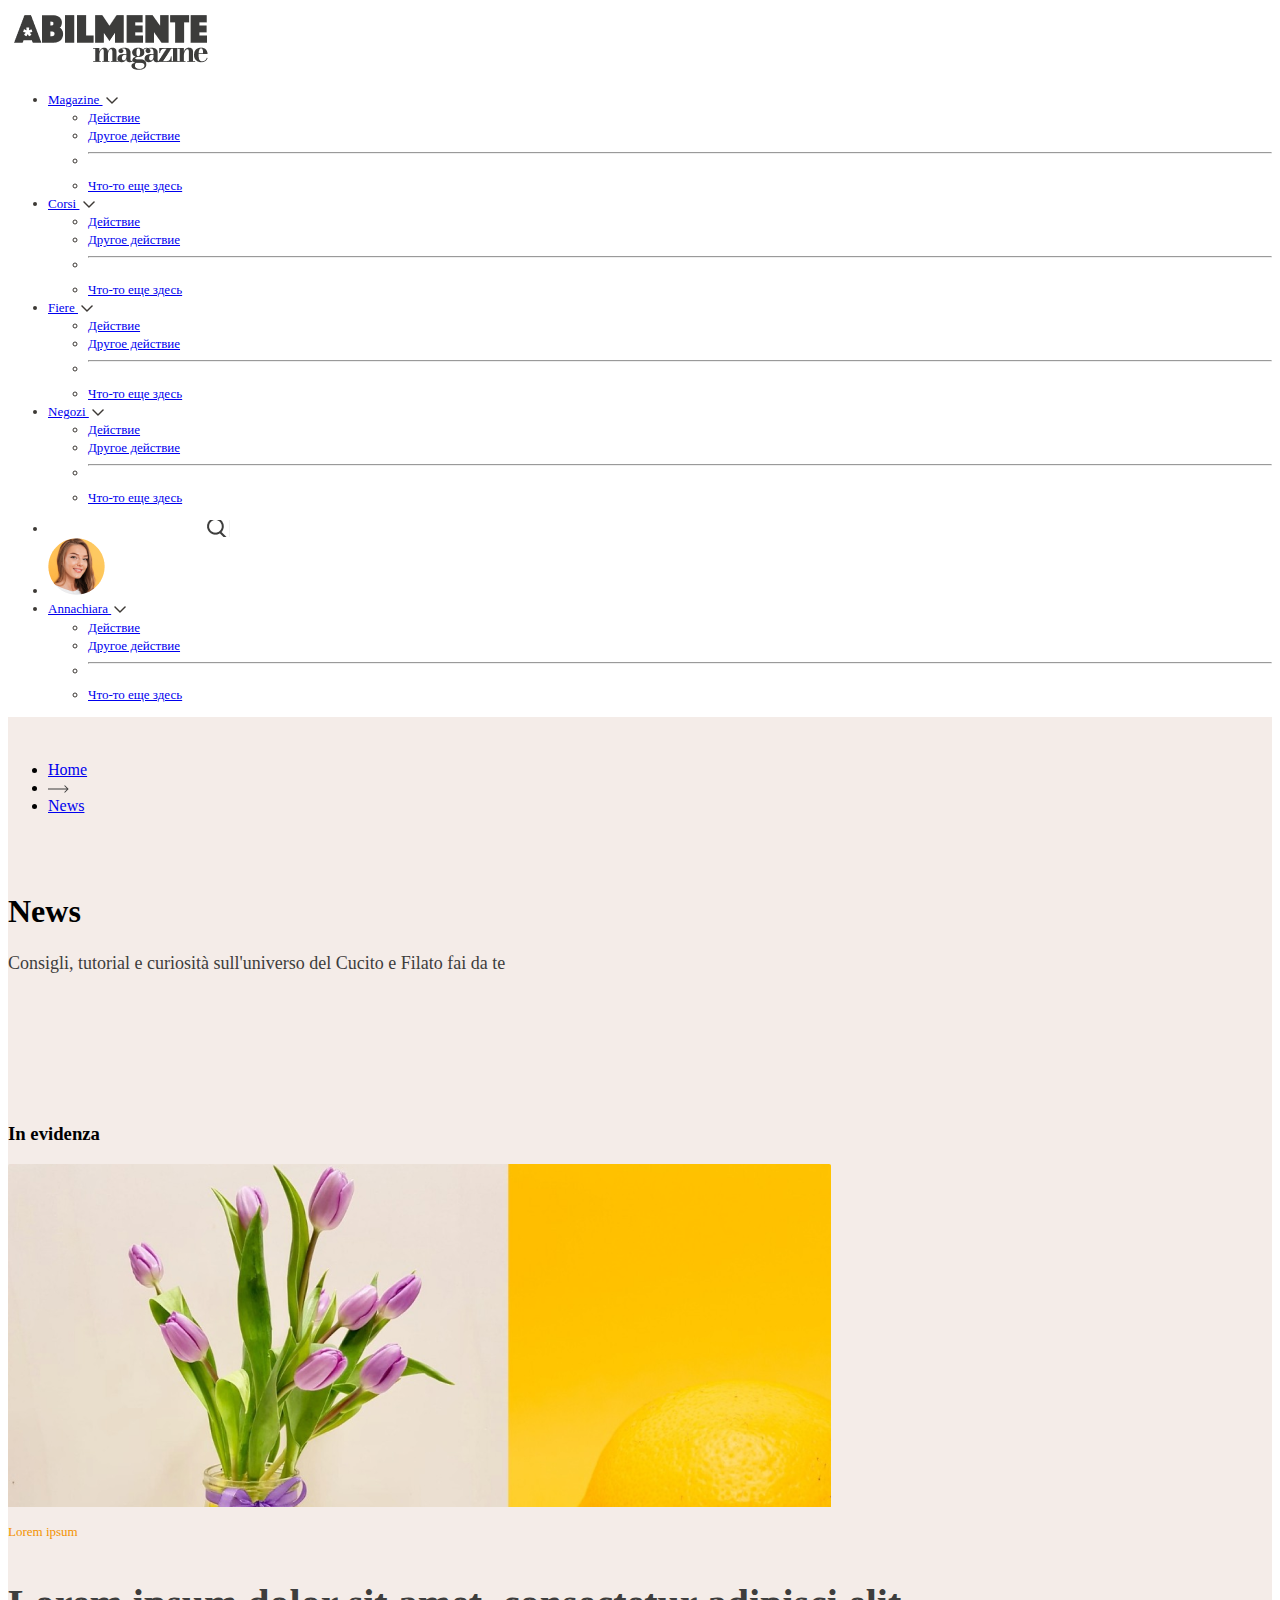
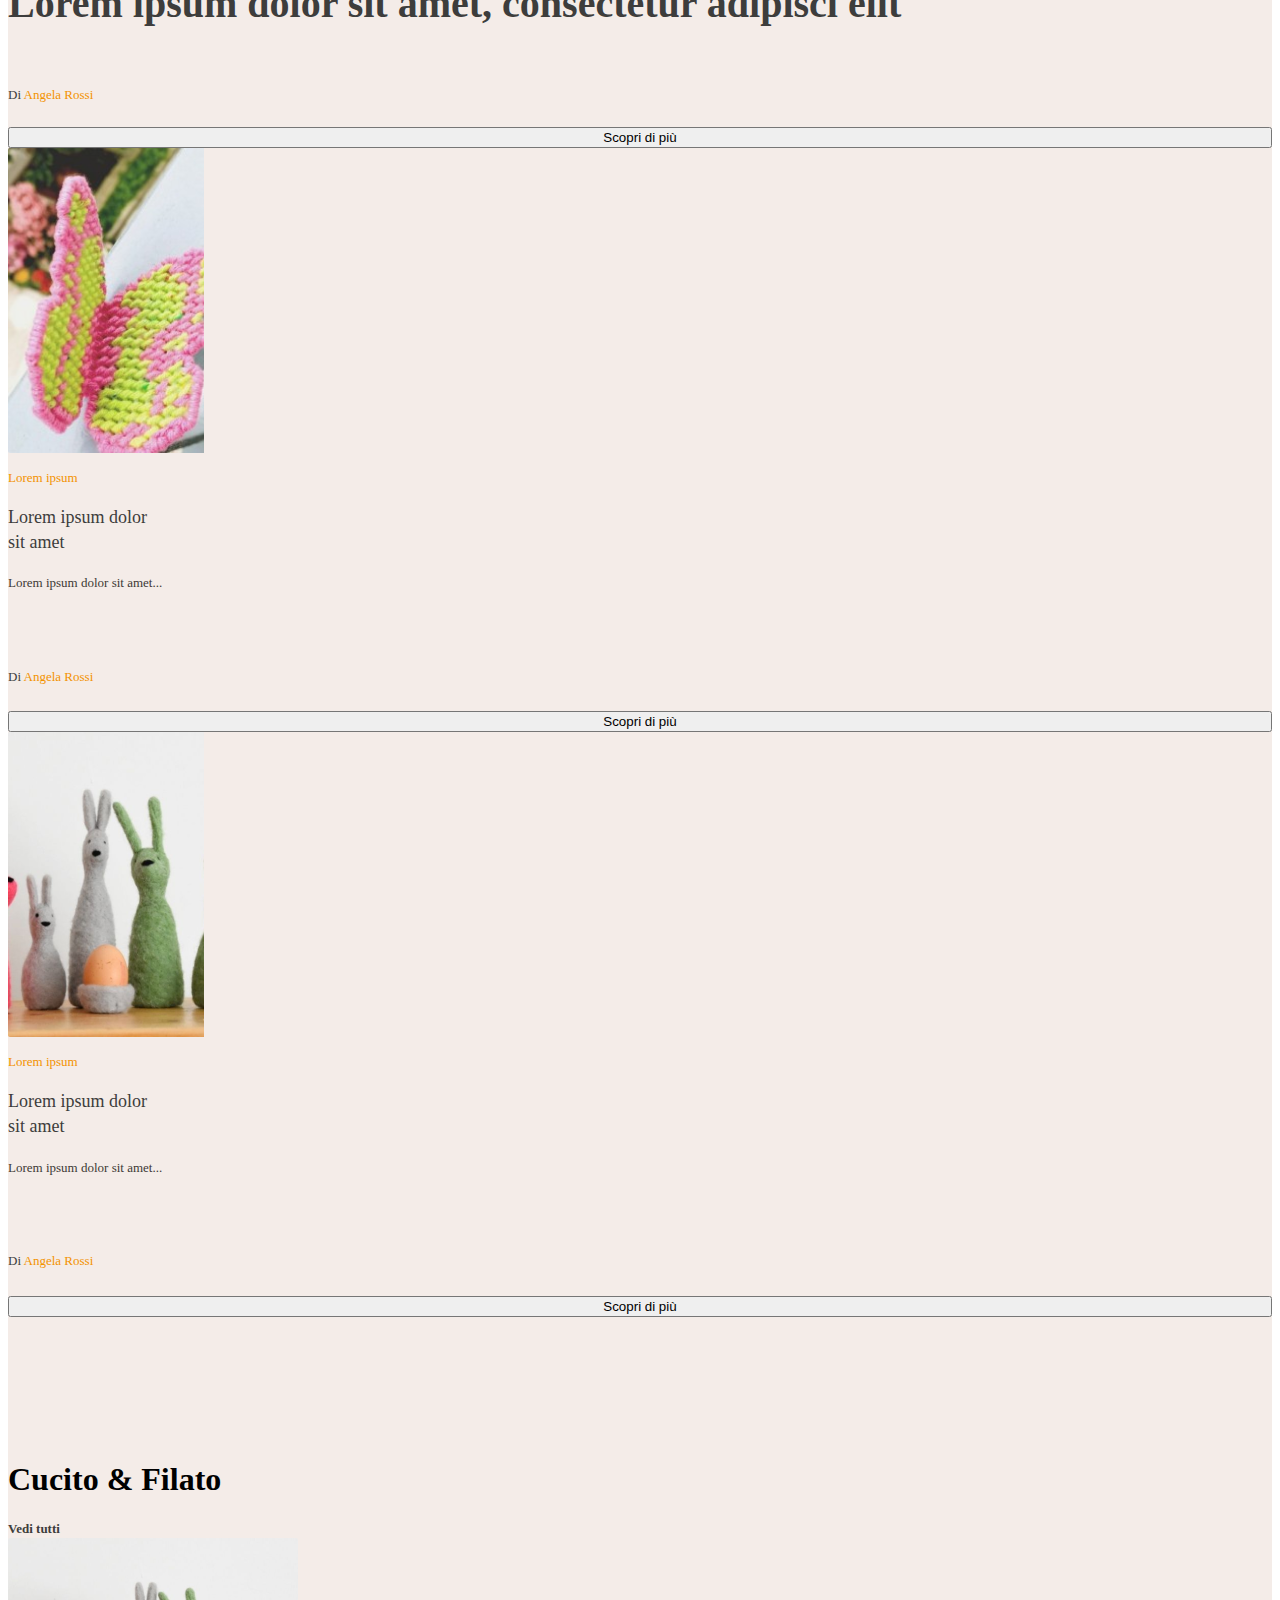
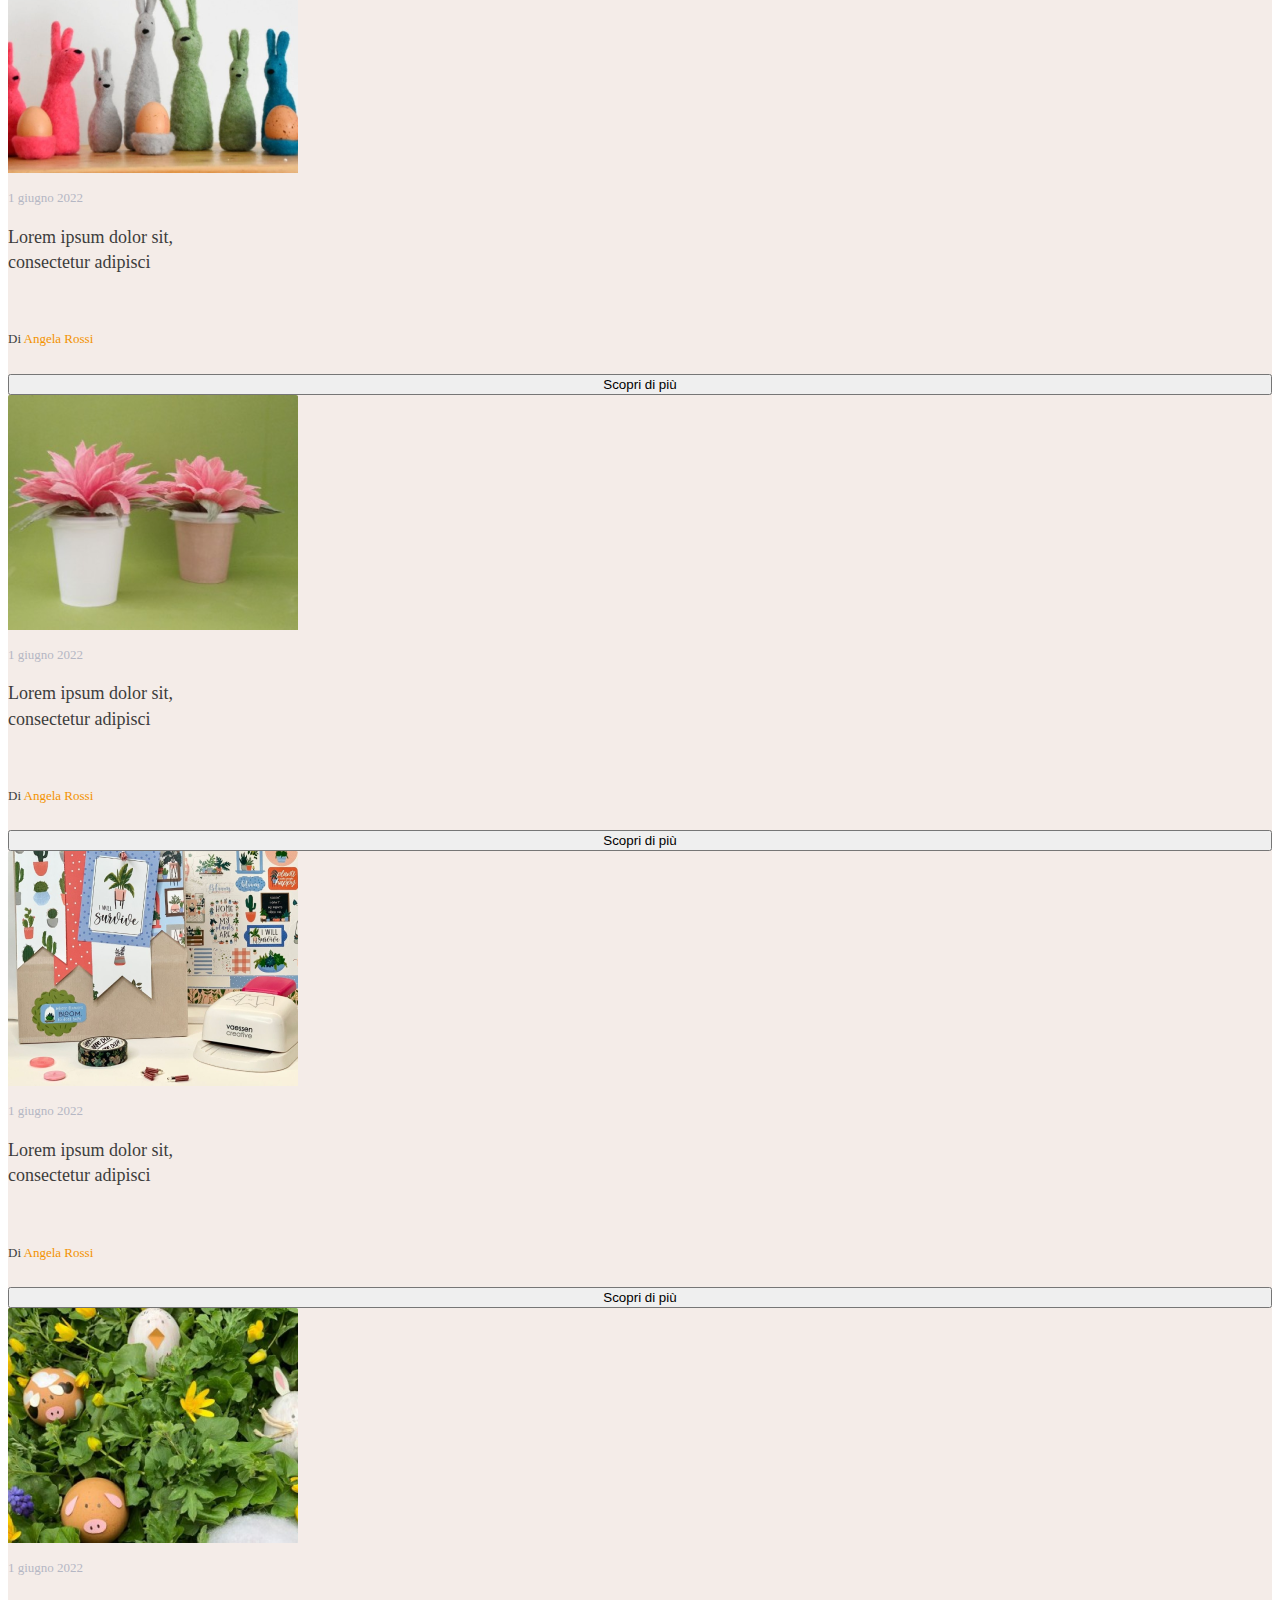
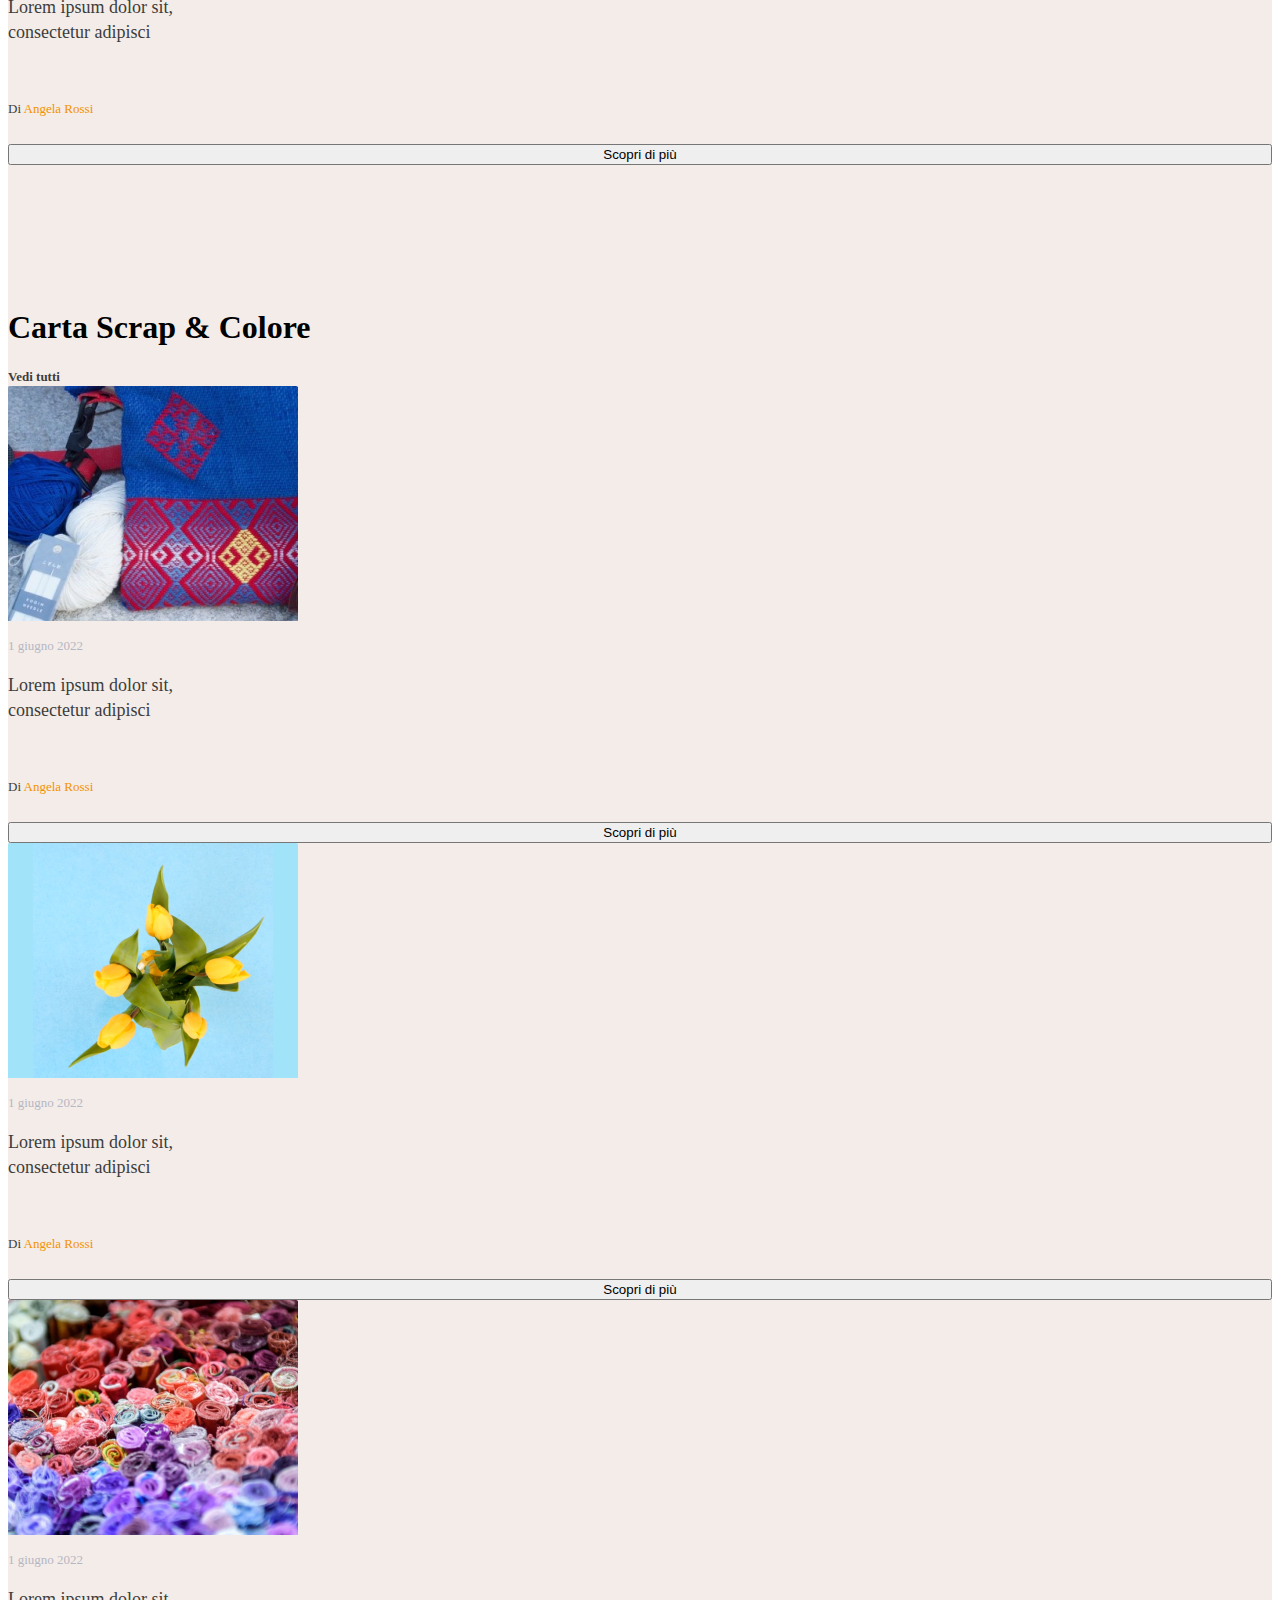
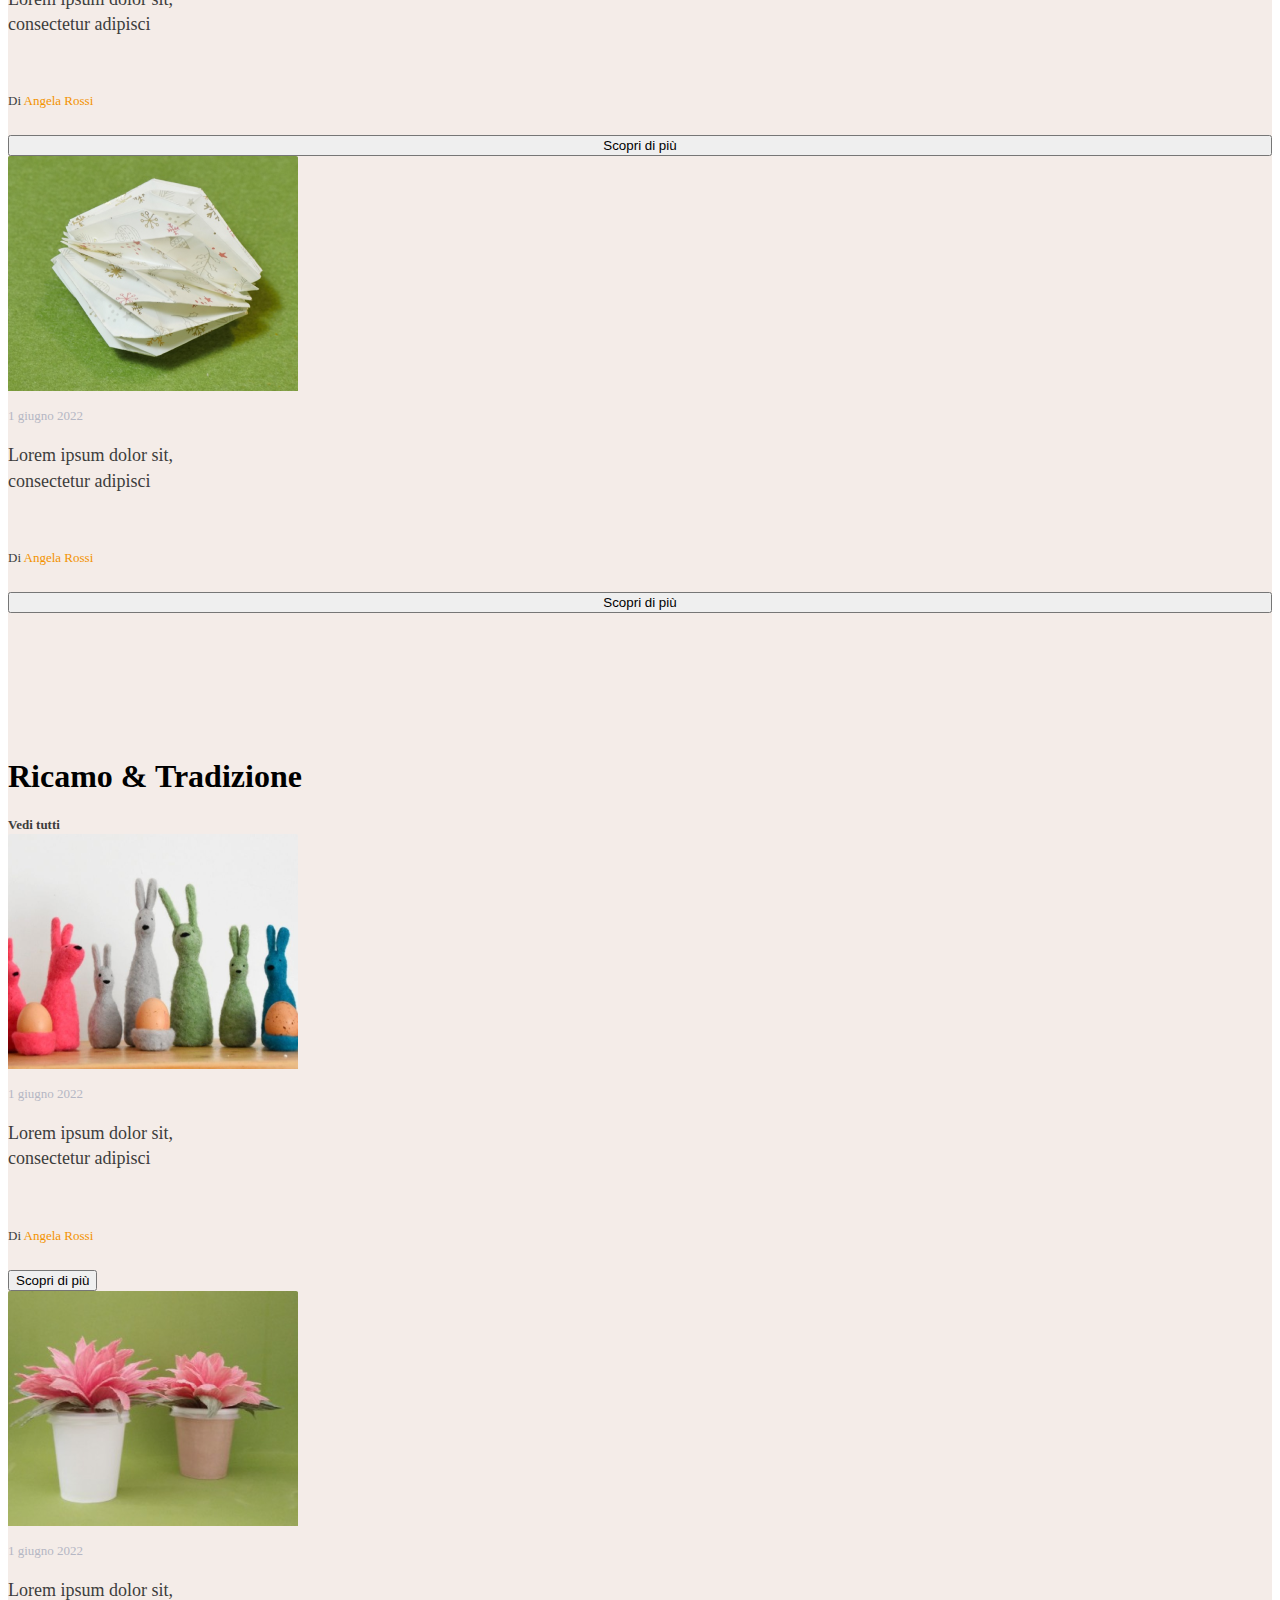
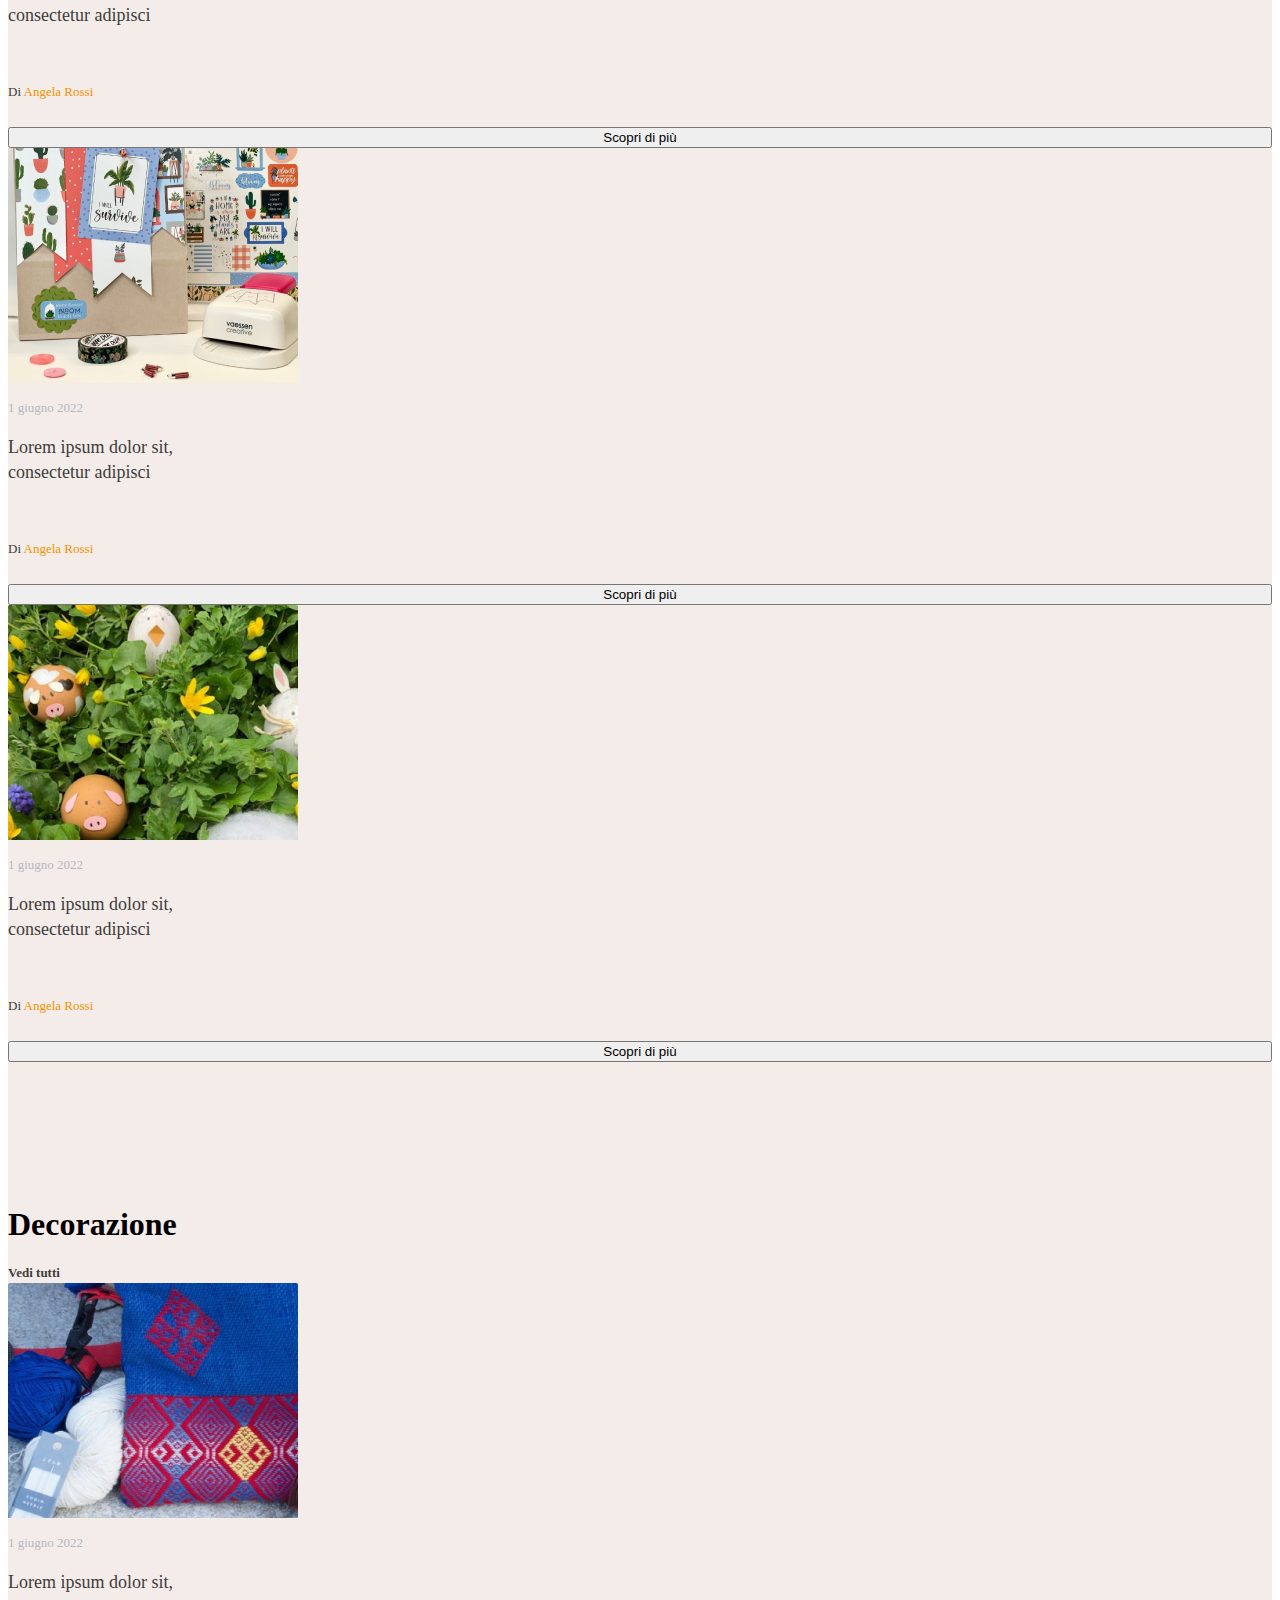
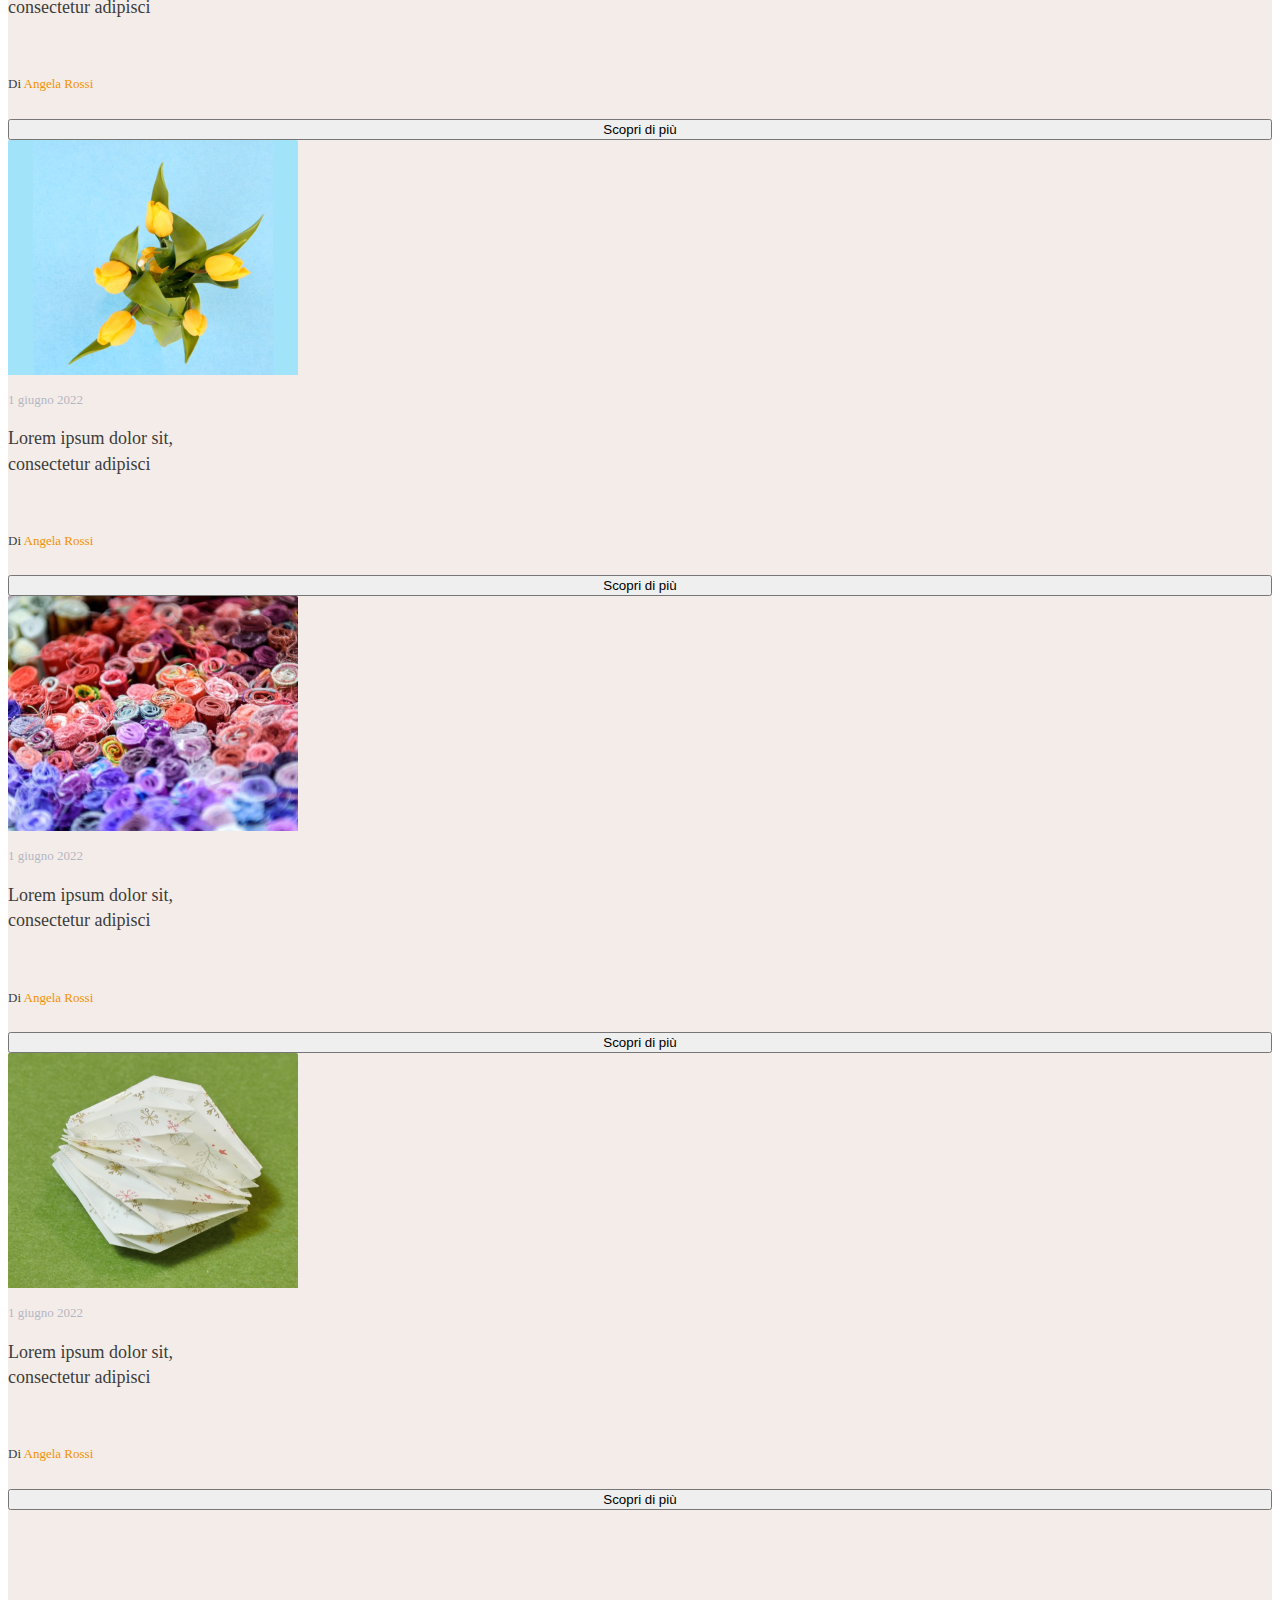
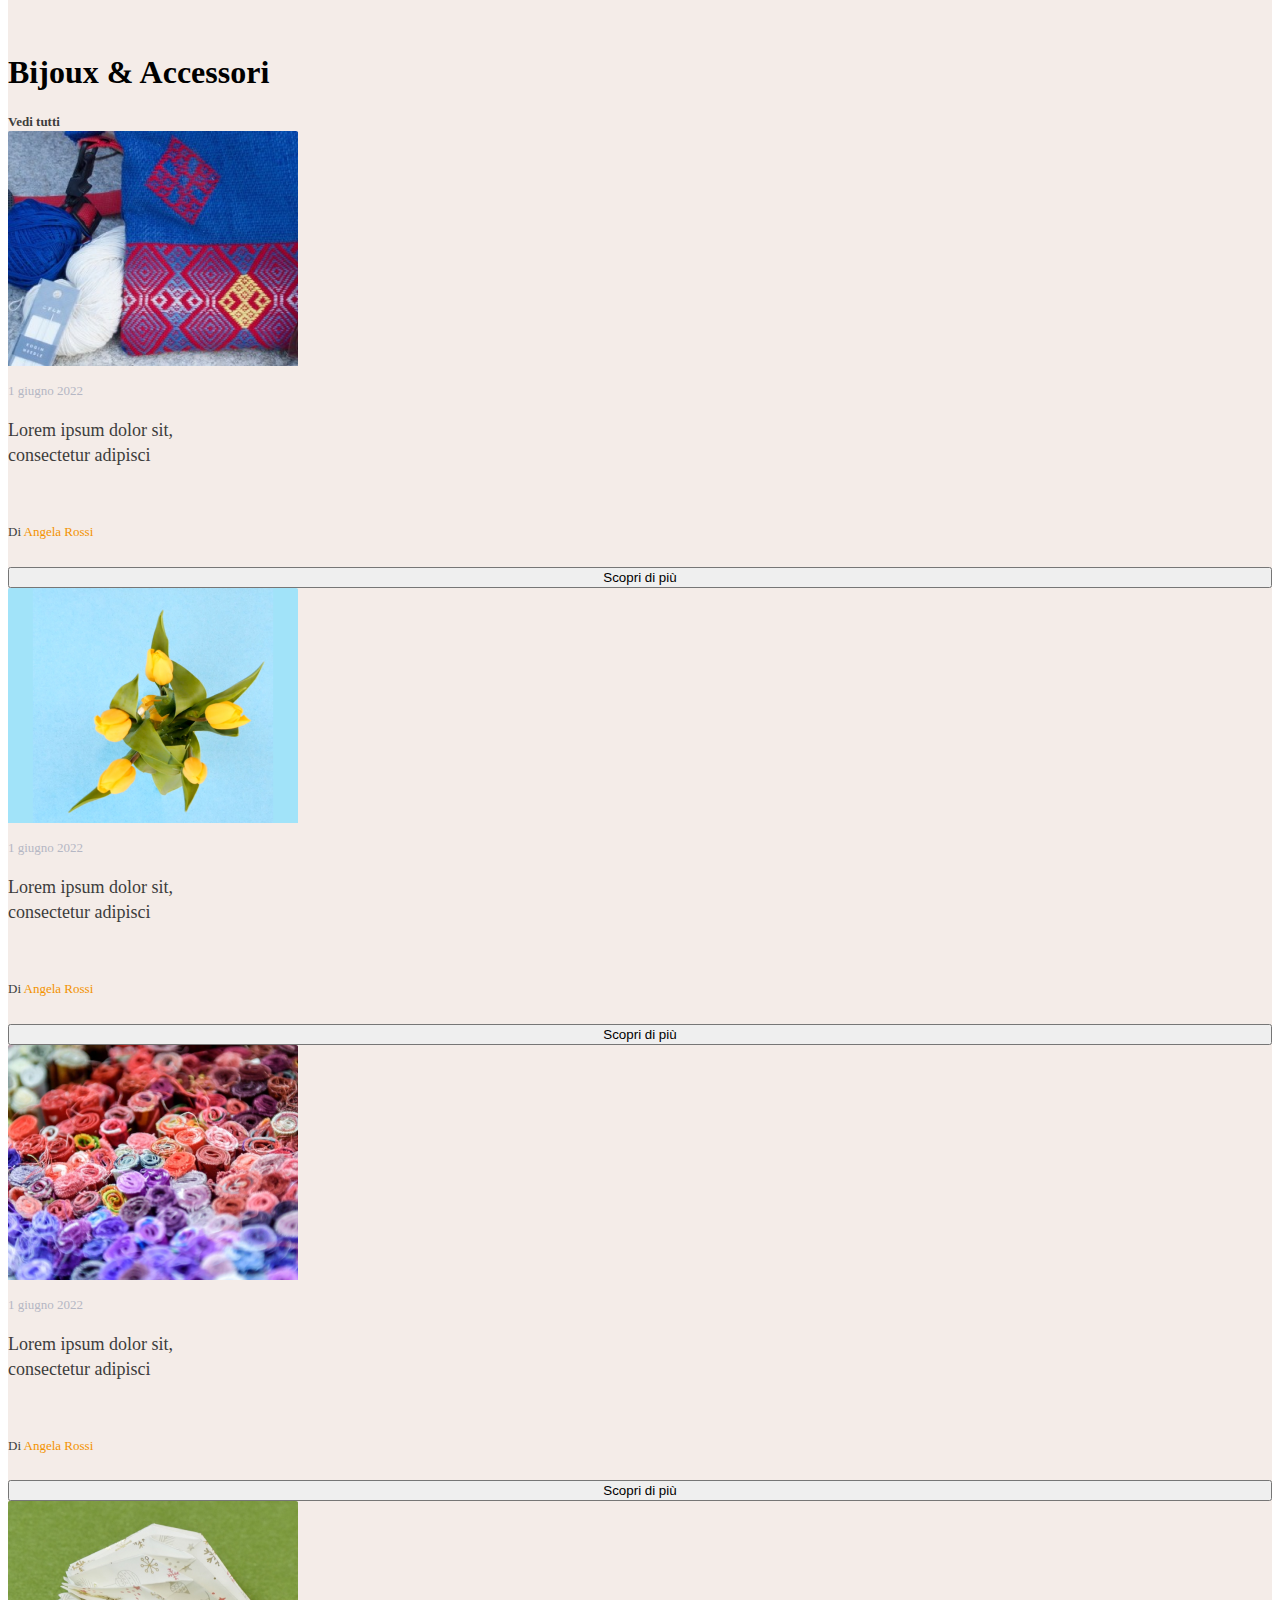
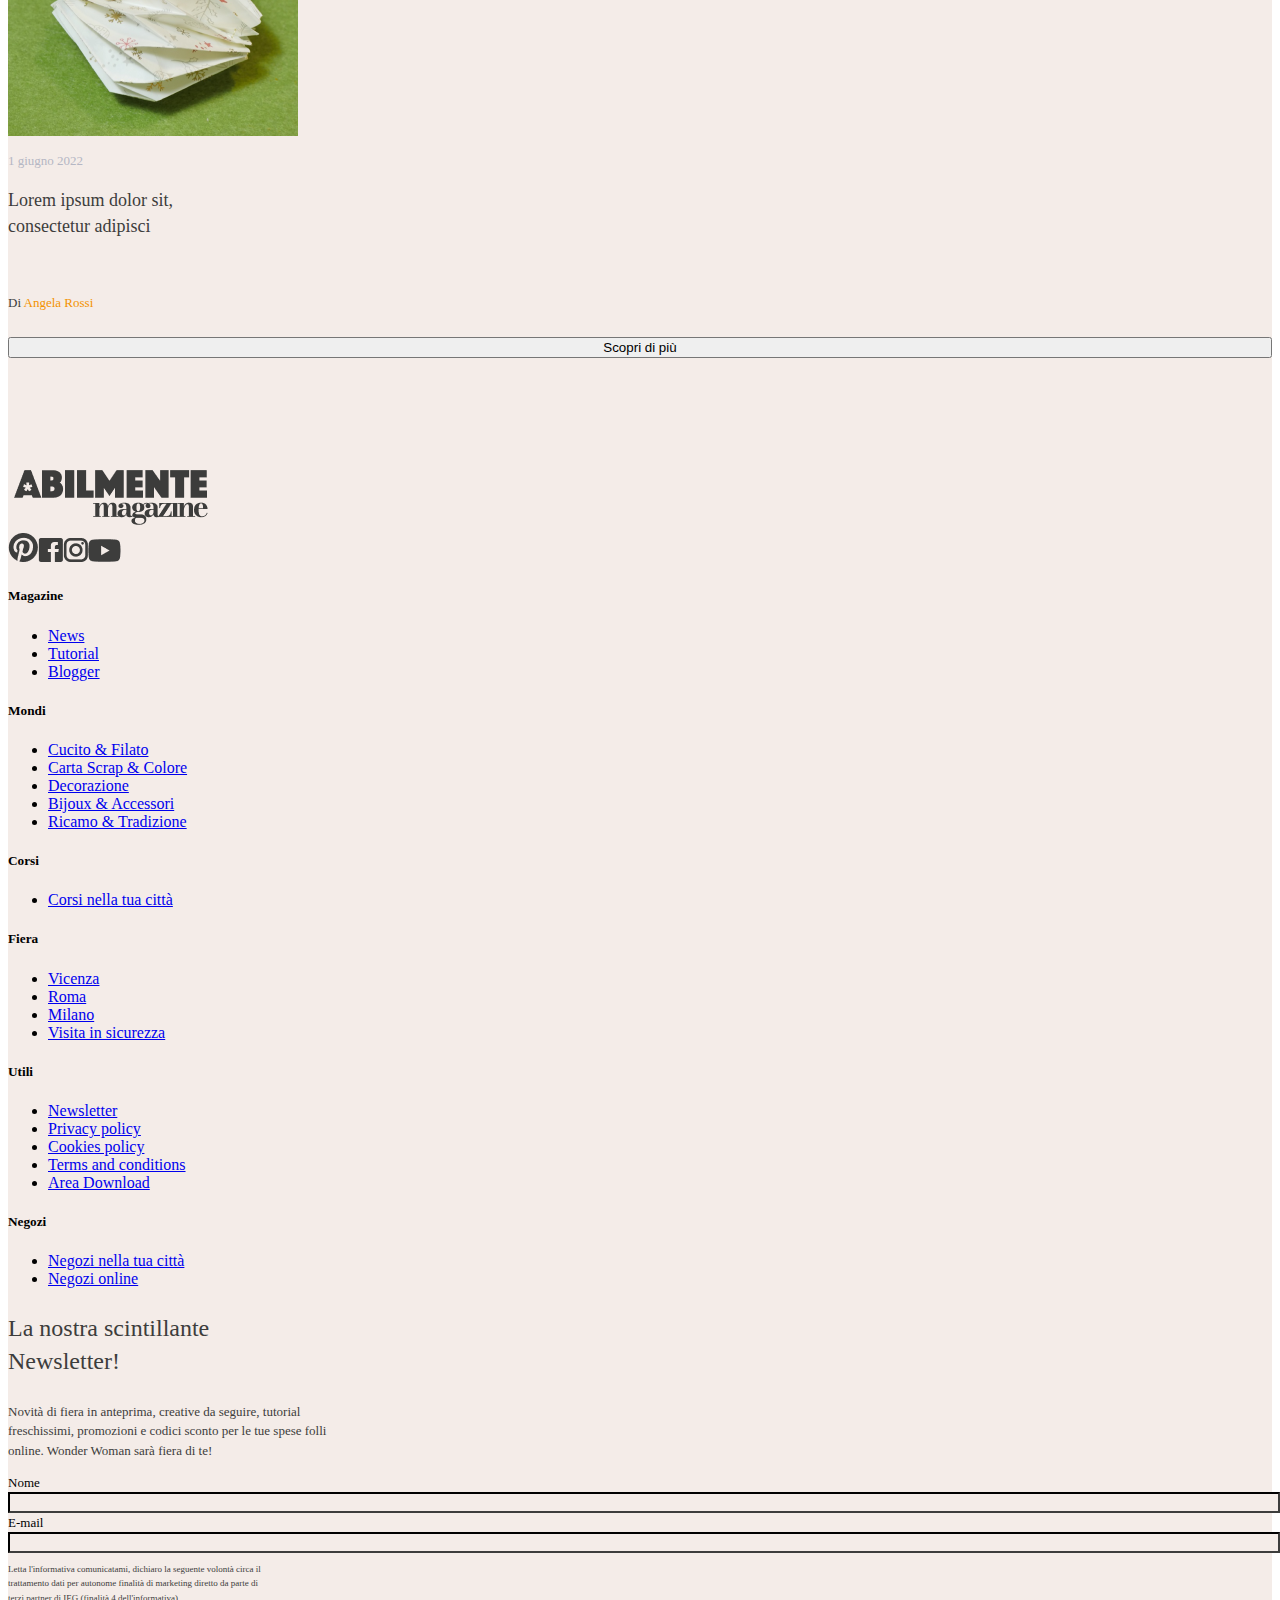
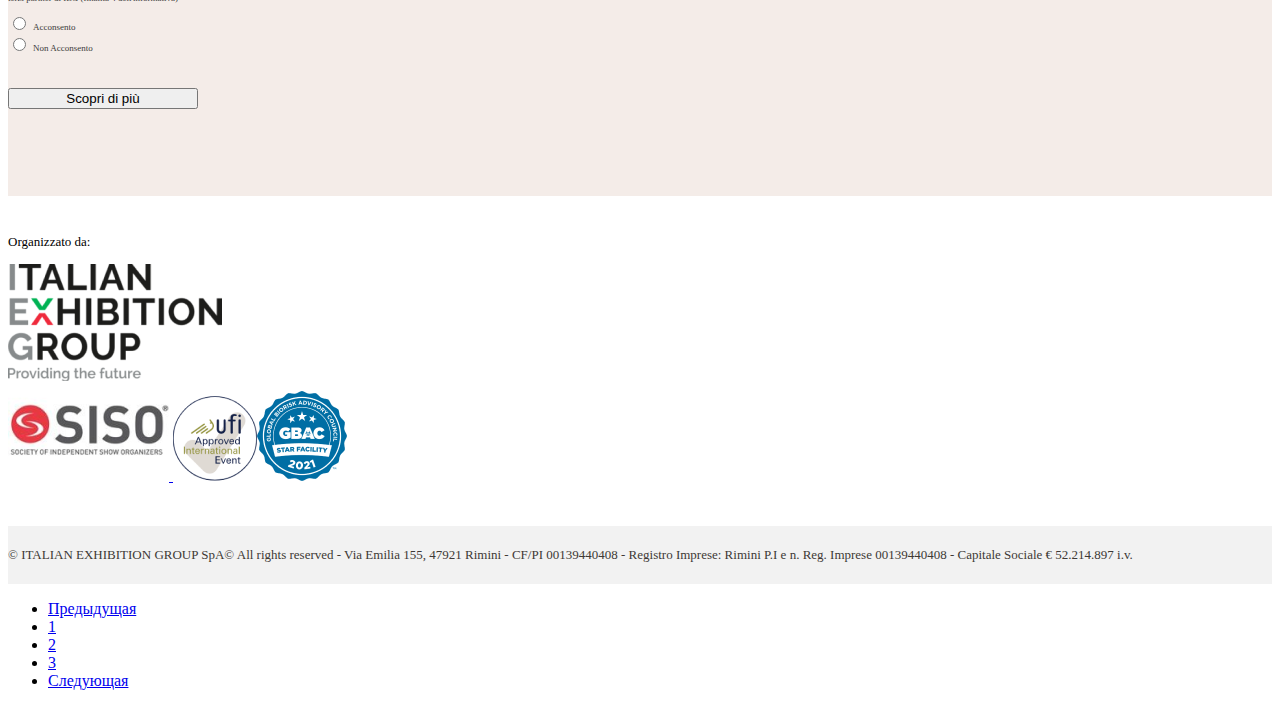
==== commit 329e369c: "patch1.10" ====
--- a/index1.html
+++ b/index1.html
@@ -929,11 +929,7 @@
                   <span style="color: rgba(243, 146, 0, 1)">Angela Rossi</span>
                 </p>
                 <a href="#"
-                  ><button
-                    style="width: 100%"
-                    type="button"
-                    class="btn btn-outline-dark"
-                  >
+                  ><button type="button" class="btn btn-outline-dark w-100">
                     Scopri di più
                   </button></a
                 >
